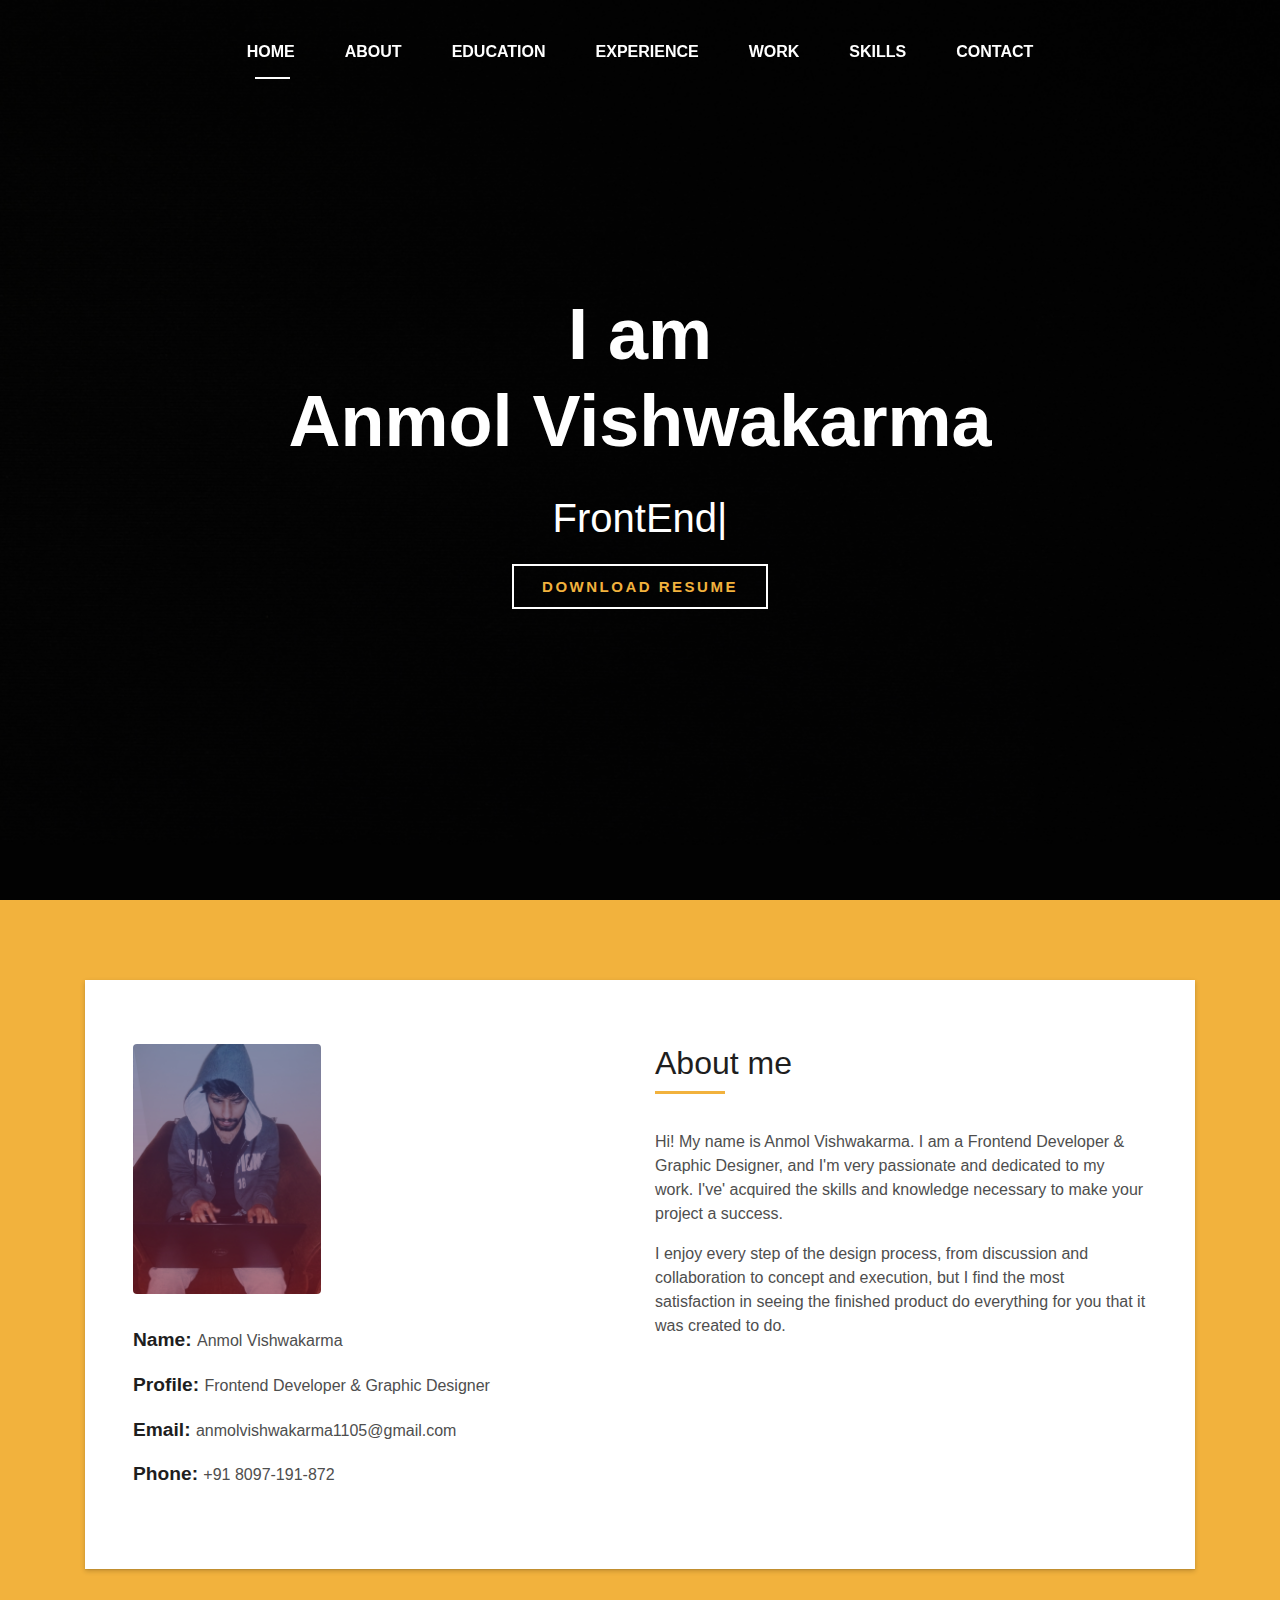
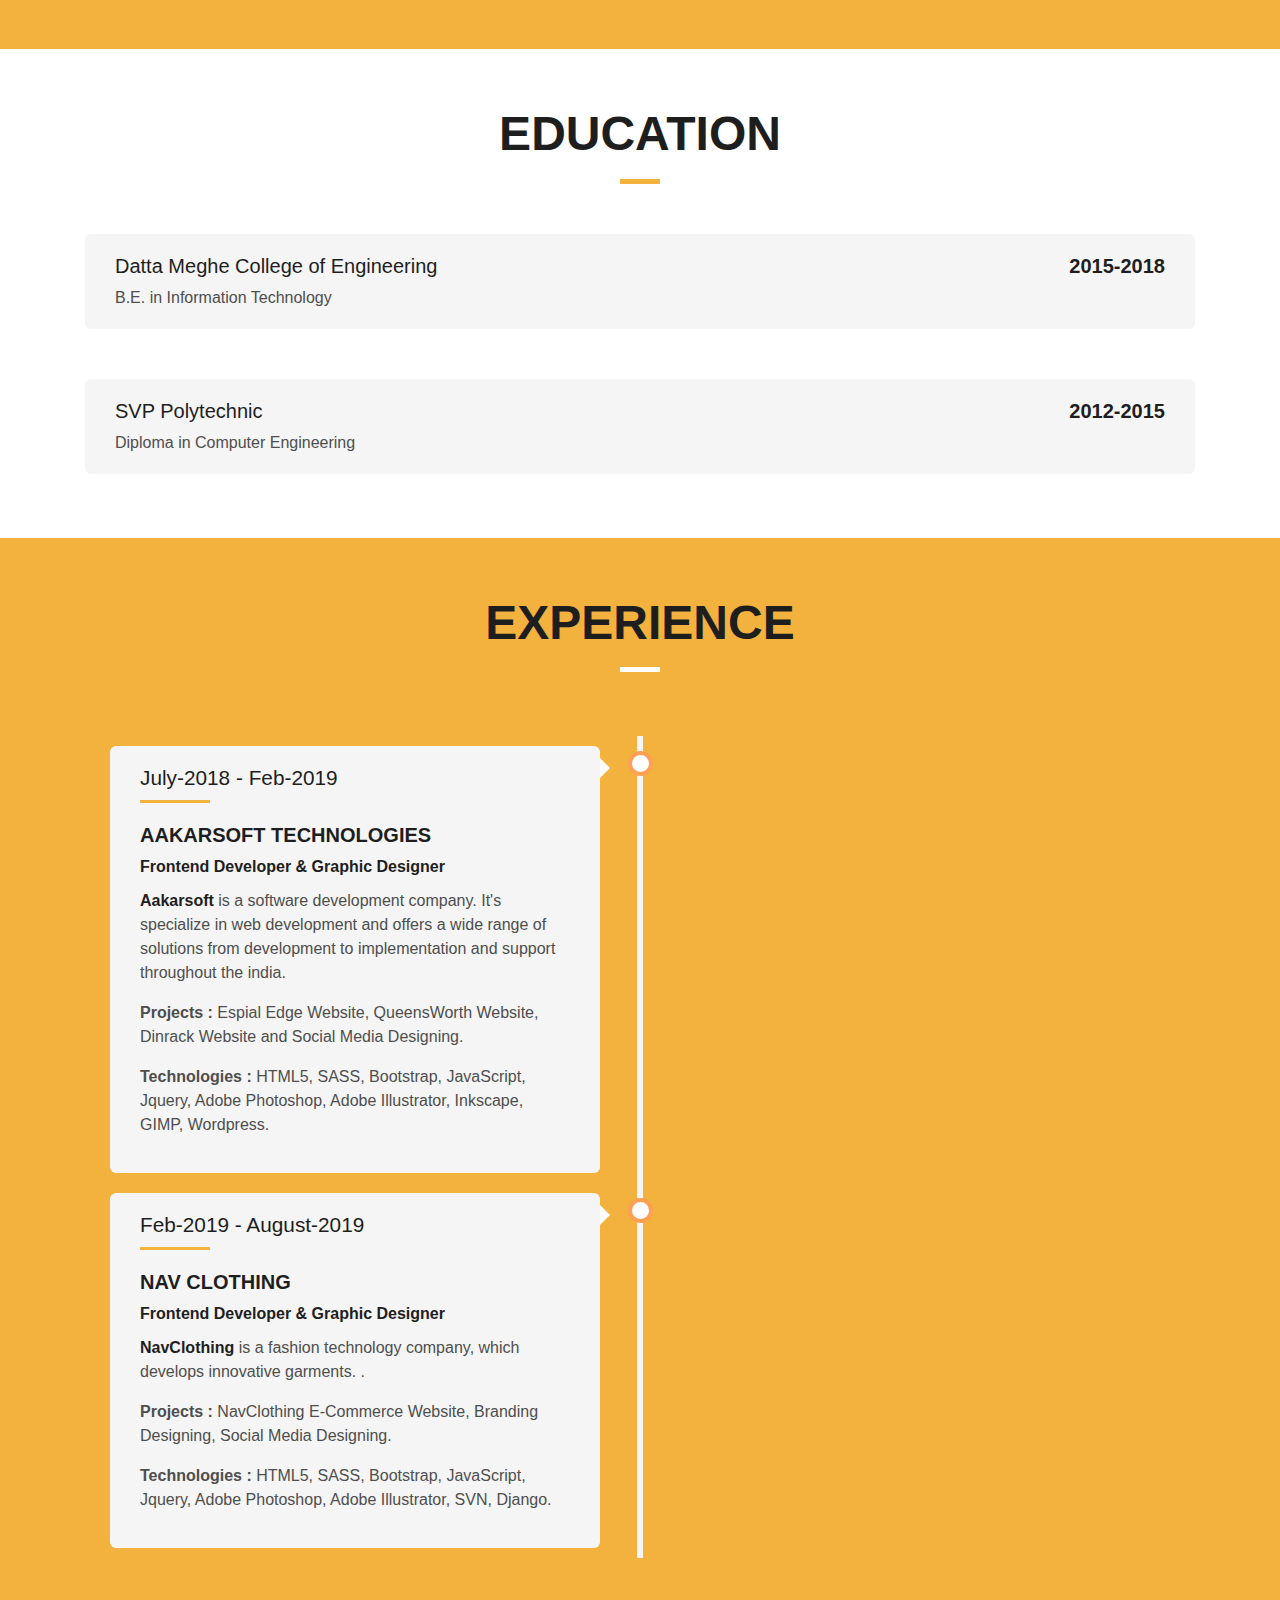
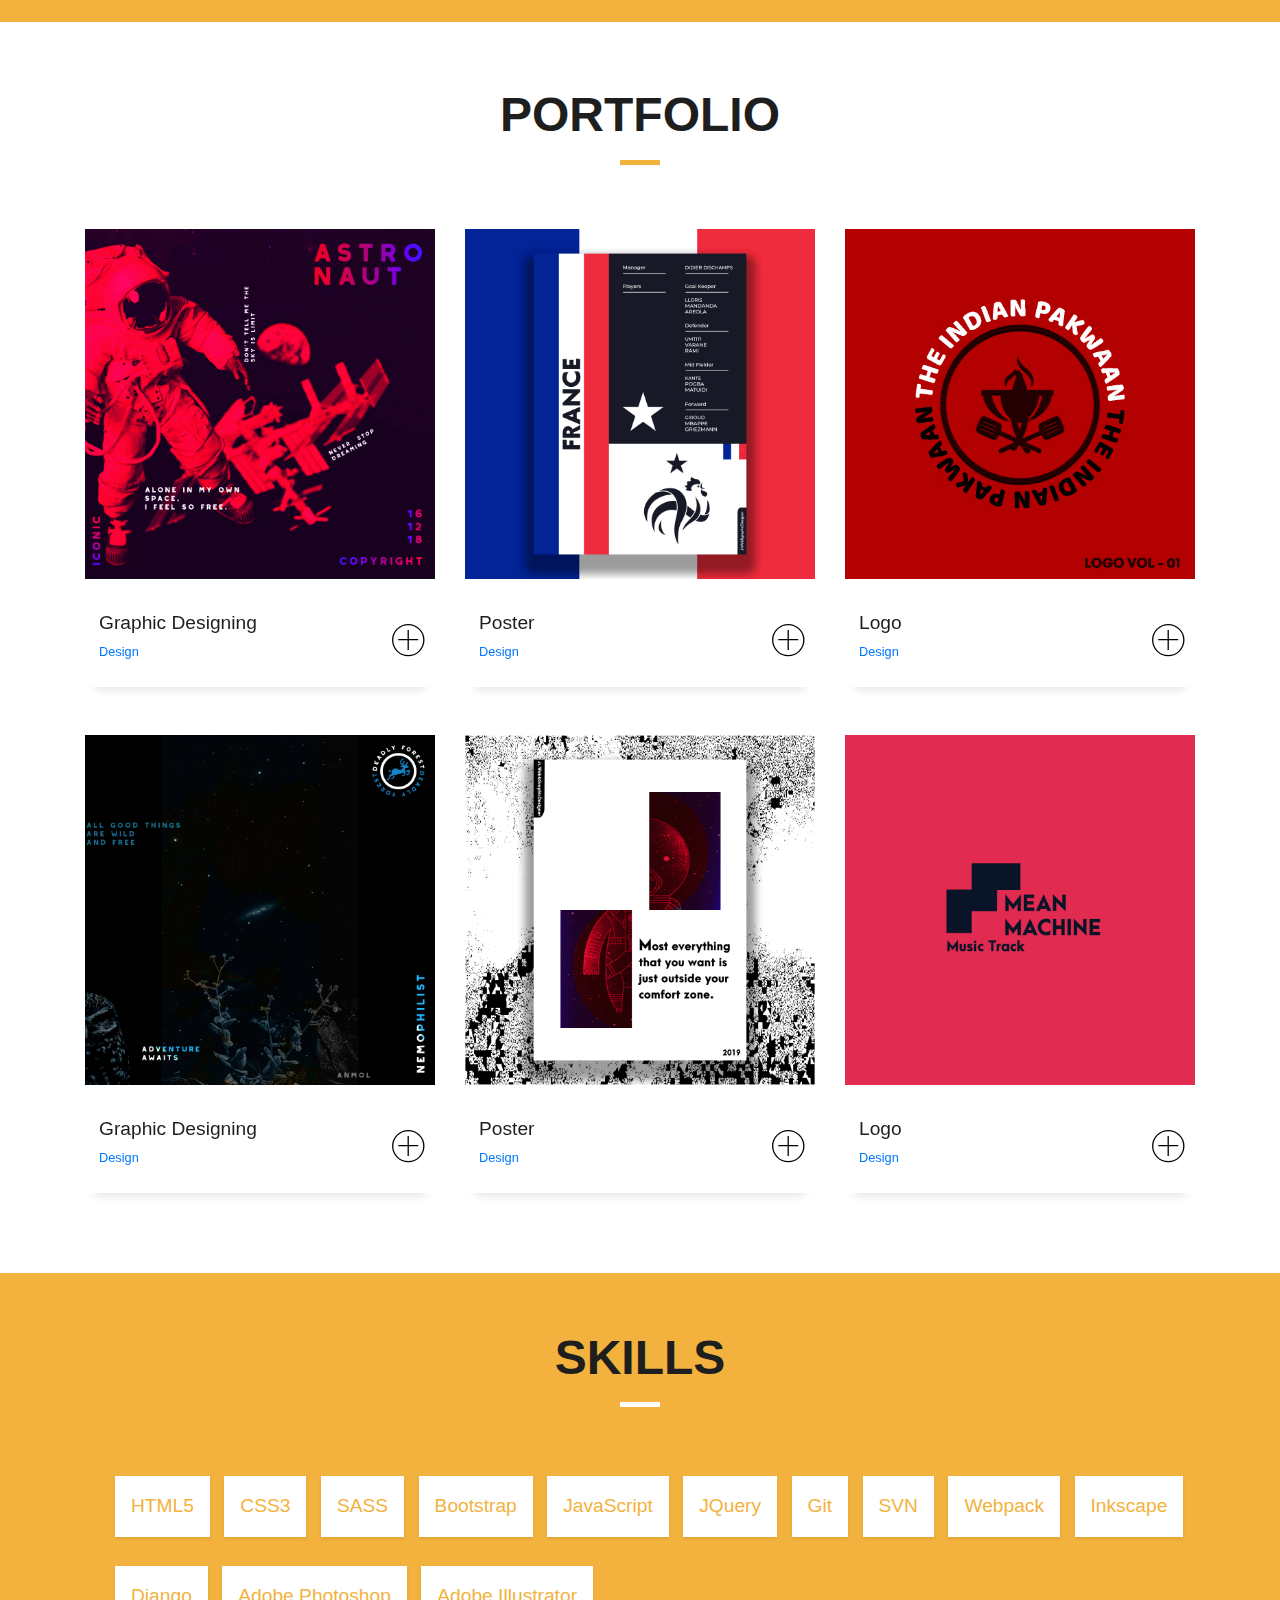
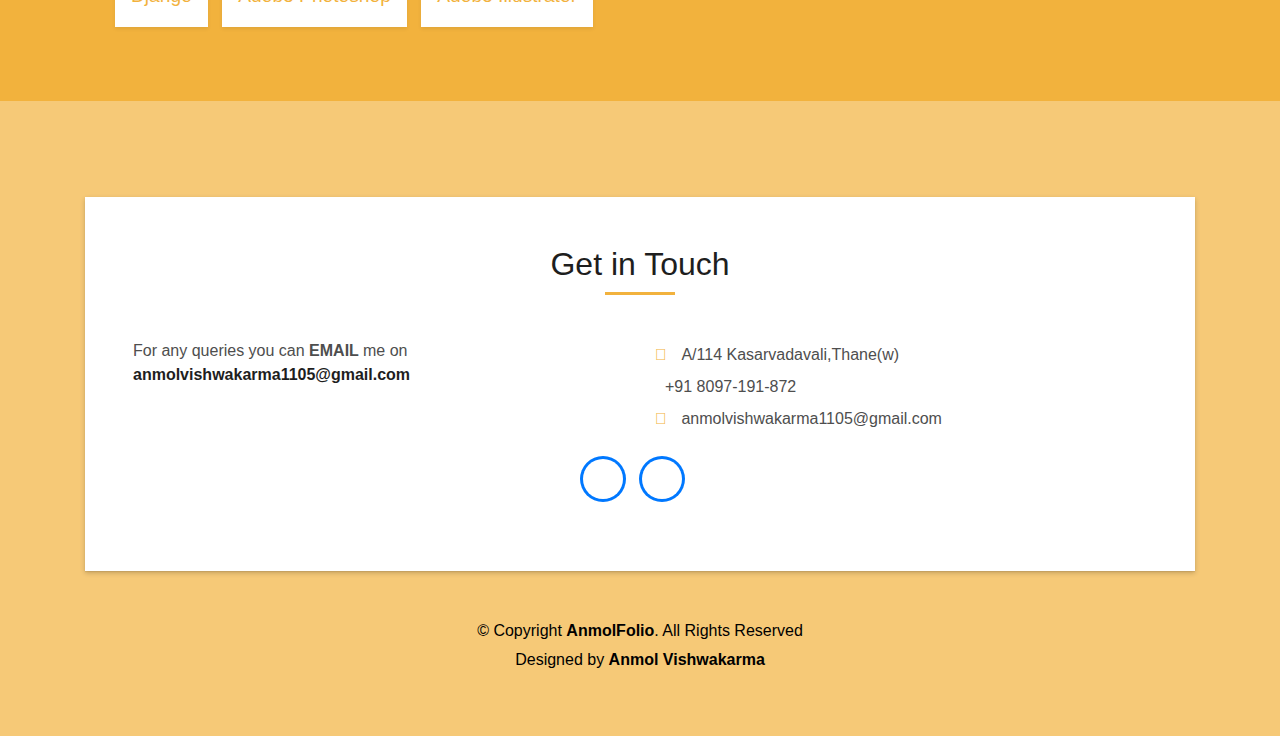
==== index.html @ b2c7d20f "Add files via upload" ====
<!DOCTYPE html>
<html lang="en">
<head>
  <meta charset="utf-8">
  <title>AnmolFolio</title>
  <meta content="width=device-width, initial-scale=1.0" name="viewport">
  <meta content="" name="keywords">
  <meta content="" name="description">

  <!-- Favicons -->
  <link href="img/graphic-favicon.png" rel="icon">

  <!-- Bootstrap CSS File -->
  <link href="lib/bootstrap/css/bootstrap.min.css" rel="stylesheet">

  <!-- Libraries CSS Files -->
  <link href="lib/font-awesome/css/font-awesome.min.css" rel="stylesheet">
  <link rel="stylesheet" href="https://use.fontawesome.com/releases/v5.6.3/css/all.css" integrity="sha384-UHRtZLI+pbxtHCWp1t77Bi1L4ZtiqrqD80Kn4Z8NTSRyMA2Fd33n5dQ8lWUE00s/" crossorigin="anonymous">
  <link href="lib/animate/animate.min.css" rel="stylesheet">
  <link href="lib/ionicons/css/ionicons.min.css" rel="stylesheet">
  <link href="lib/owlcarousel/assets/owl.carousel.min.css" rel="stylesheet">
  <link href="lib/lightbox/css/lightbox.min.css" rel="stylesheet">

  <!-- Main Stylesheet File -->
  <link href="css/style.css" rel="stylesheet">
</head>

<body id="page-top">

  <!--/ Nav Star /-->
  <nav class="navbar navbar-b navbar-trans navbar-expand-md fixed-top" id="mainNav">
    <div class="container">
    <!--  <a class="navbar-brand js-scroll" href="#page-top">THEWEBMOTIF</a> -->
      <button class="navbar-toggler collapsed" type="button" data-toggle="collapse" data-target="#navbarDefault"
        aria-controls="navbarDefault" aria-expanded="false" aria-label="Toggle navigation">
        <span></span>
        <span></span>
        <span></span>
      </button>
      <div class="navbar-collapse collapse justify-content-center" id="navbarDefault">
        <ul class="navbar-nav">
          <li class="nav-item">
            <a class="nav-link js-scroll active" href="#home">Home</a>
          </li>
          <li class="nav-item">
            <a class="nav-link js-scroll" href="#about">About</a>
          </li>
          <li class="nav-item">
            <a class="nav-link js-scroll" href="#education">Education</a>
          </li>
          <li class="nav-item">
            <a class="nav-link js-scroll" href="#experience">Experience</a>
          </li> 
          <li class="nav-item">
            <a class="nav-link js-scroll" href="#work">Work</a>
          </li>
           <li class="nav-item">
            <a class="nav-link js-scroll" href="#skill">Skills</a>
          </li>
          <li class="nav-item">
            <a class="nav-link js-scroll" href="#contact">Contact</a>
          </li>
        </ul>
      </div>
    </div>
  </nav>
  <!--/ Nav End /-->

  <!--/ Intro Skew Star /-->
  <div id="home" class="intro route bg-image" style="background-image: url(img/mainbg.jpg)">
    <div class="overlay-itro"></div>
    <div class="intro-content display-table">
      <div class="table-cell">
        <div class="container">
          <!--<p class="display-6 color-d">Hello, world!</p>-->
          <h1 class="intro-title mb-4">I am <br>  Anmol Vishwakarma</h1>
          <p class="intro-subtitle"><span class="text-slider-items">FrontEnd Developer, Graphic Designer, Web Designer</span><strong class="text-slider"></strong></p>
          <!-- <p class="pt-3"><a class="btn btn-primary btn js-scroll px-4" href="#about" role="button">Learn More</a></p> -->		
        </div>

        <div class="container">
        	<a href="./web/Resume -  Anmol H Vishwakarma (Front End Developer & Graphic Designer).pdf" target="_blank" class=" justify-content-center d-flex p-2 align-items-center mx-auto pdf" id="pdf"> DOWNLOAD RESUME </a>
        </div>
        
      </div>
    </div>
  </div>
  <!--/ Intro Skew End /-->

  <section id="about" class="about-mf sect-pt4 route">
    <div class="container">
      <div class="row">
        <div class="col-sm-12">
          <div class="box-shadow-full">
            <div class="row">
              <div class="col-md-6">
                <div class="row">
                  <div class="col-sm-6 col-md-5">
                    <div class="about-img">
                      <img src="img/profilepics.jpg" class="img-fluid rounded b-shadow-a" alt="">
                    </div>
                  </div>
                  <div class="col-sm-6 col-md-12">
                    <div class="about-info">
                      <p><span class="title-s">Name: </span> <span>Anmol Vishwakarma</span></p>
                      <p><span class="title-s">Profile: </span> <span>Frontend Developer & Graphic Designer</span></p>
                      <p><span class="title-s">Email: </span> <span>anmolvishwakarma1105@gmail.com</span></p>
                      <p><span class="title-s">Phone: </span> <span>+91 8097-191-872</span></p>
                    </div>
                  </div>
                </div>
              
                  <div class="skill-mf">
               
                </div>
              </div>
              <div class="col-md-6">
                <div class="about-me pt-4 pt-md-0">
                  <div class="title-box-2">
                    <h5 class="title-left">
                      About me
                    </h5>
                  </div>
                  <p class="lead">
                    Hi! My name is Anmol Vishwakarma. I am a Frontend Developer & Graphic Designer, and I'm very passionate and dedicated to my work. I've' acquired the skills and knowledge necessary to make your project a success.
                  </p>
                  <p class="lead">
                    I enjoy every step of the design process, from discussion and collaboration to concept and execution, but I find the most satisfaction in seeing the finished product do everything for you that it was created to do.
                  </p>
                </div>
              </div>
            </div>
          </div>
        </div>
      </div>
    </div>
  </section>

<!--Education Section-->
<section id="education" class="services-mf route">
    <div class="container">
      <div class="row">
        <div class="col-sm-12">
          <div class="title-box text-center">
            <h3 class="title-a">
              Education
            </h3>
             <p class="subtitle-a"> </p>
             <div class="line-mf"></div>
            <div class="contents mobile-responsive-education" style="margin-top:50px;height:95px;">
                <h5 class="d-flex float-left mobile-responsive-education-collegename">Datta Meghe College of Engineering</h5> 
                <h5 class="d-flex float-right titleparas year">2015-2018</h5><br>
                <p class="d-flex float-left w-100 justify-content-start">B.E. in Information Technology</p>
            </div>

            <div class="contents mobile-responsive-education" style="margin-top:50px;height:95px;">
              <h5 class="d-flex float-left mobile-responsive-education-collegename">SVP Polytechnic</h5> 
              <h5 class="d-flex float-right titleparas year">2012-2015</h5><br>
              <p class="d-flex float-left w-100 justify-content-start">Diploma in Computer Engineering</p>
          </div>
  	
          </div>
        </div>
      </div>
    </div>
  </section>

<!--Education Section Ends-->

  <!--/ Section Services Start /-->
  <section id="experience" class="services-mf route" style="background:#f2b23d;">
    <div class="container">
      <div class="row">
        <div class="col-sm-12">
          <div class="title-box text-center">
            <h3 class="title-a">
              Experience
            </h3>
            <p class="subtitle-a"> </p>
            <div class="line-mf" style="background:white;"></div>
          </div>
        </div>
      </div>
      <div class="row">
     	<div class="timelines">
 		 <div class="containers lefts">
    		 <div class="contents">
      			<h5 class="title-lefts">July-2018 - Feb-2019</h5> <br>
      			<h5 class="titleparas">AAKARSOFT TECHNOLOGIES </h5> 
            <span class="titleparas">Frontend Developer & Graphic Designer </span>
      			<p class="contentspara"> <strong> <a href="http://www.aakarsoft.com/"> Aakarsoft </a> </strong> is a software development company. It's specialize in web development and offers a wide range of solutions from development to implementation and support throughout the india. </p>
            <p class="contentspara"> <strong> Projects :</strong> Espial Edge Website, QueensWorth Website, Dinrack Website and Social Media Designing. </p>
            <p class="contentspara"> <strong> Technologies :</strong> HTML5, SASS, Bootstrap, JavaScript, Jquery, Adobe Photoshop, Adobe Illustrator, Inkscape, GIMP, Wordpress. </p>  
    		</div>
      </div>
      
      <div class="containers lefts container-circle lefts-01">
        <div class="contents">
           <h5 class="title-lefts">Feb-2019 - August-2019</h5> <br>
           <h5 class="titleparas">NAV CLOTHING</h5> 
           <span class="titleparas">Frontend Developer & Graphic Designer </span>
           <p class="contentspara"> <strong> <a href="http://www.navclothing.com/"> NavClothing </a> </strong>is a fashion technology company, which develops innovative garments. . </p>
           <p class="contentspara"> <strong> Projects : </strong> NavClothing E-Commerce Website, Branding Designing, Social Media Designing.</p>
           <p class="contentspara"> <strong> Technologies :</strong> HTML5, SASS, Bootstrap, JavaScript, Jquery, Adobe Photoshop, Adobe Illustrator, SVN, Django. </p>  
       </div>
     </div>
  		
  		
  	  </div>
    </div>
  </section>
  
  <!--/ Section Portfolio Star /-->
  <section id="work" class="portfolio-mf sect-pt4 route" style="background:white;">
    <div class="container">
      <div class="row">
        <div class="col-sm-12">
          <div class="title-box text-center">
            <h3 class="title-aa">
              Portfolio
            </h3>
            <p class="subtitle-a">
            </p>
            <div class="line-mff" style="background:#f2b23d;"></div>
          </div>
        </div>
      </div>
      <div class="row">
        <div class="col-md-4">
          <div class="work-box">
            <a href="img/astro.jpg" data-lightbox="gallery-mf">
              <div class="work-img">
                <img src="img/astro.jpg" alt="" class="img-fluid">
              </div>
              <div class="work-content">
                <div class="row">
                  <div class="col-sm-8">
                    <h2 class="w-title">Graphic Designing</h2>
                    <div class="w-more">
                      <span class="w-ctegory">Design</span> 
                    </div>
                  </div>
                  <div class="col-sm-4">
                    <div class="w-like">
                      <span class="ion-ios-plus-outline"></span>
                    </div>
                  </div>
                </div>
              </div>
            </a>
          </div>
        </div>
        <div class="col-md-4">
          <div class="work-box">
            <a href="img/france.jpg" data-lightbox="gallery-mf">
              <div class="work-img">
                <img src="img/france.jpg" alt="" class="img-fluid">
              </div>
              <div class="work-content">
                <div class="row">
                  <div class="col-sm-8">
                    <h2 class="w-title">Poster</h2>
                    <div class="w-more">
                      <span class="w-ctegory">Design</span> 
                    </div>
                  </div>
                  <div class="col-sm-4">
                    <div class="w-like">
                      <span class="ion-ios-plus-outline"></span>
                    </div>
                  </div>
                </div>
              </div>
            </a>
          </div>
        </div>
        <div class="col-md-4">
          <div class="work-box">
            <a href="img/logo1.jpg" data-lightbox="gallery-mf">
              <div class="work-img">
                <img src="img/logo1.jpg" alt="" class="img-fluid">
              </div>
              <div class="work-content">
                <div class="row">
                  <div class="col-sm-8">
                    <h2 class="w-title">Logo</h2>
                    <div class="w-more">
                      <span class="w-ctegory">Design</span> 
                    </div>
                  </div>
                  <div class="col-sm-4">
                    <div class="w-like">
                      <span class="ion-ios-plus-outline"></span>
                    </div>
                  </div>
                </div>
              </div>
            </a>
          </div>
        </div>
        <div class="col-md-4">
          <div class="work-box">
            <a href="img/owl.jpg" data-lightbox="gallery-mf">
              <div class="work-img">
                <img src="img/owl.jpg" alt="" class="img-fluid">
              </div>
              <div class="work-content">
                <div class="row">
                  <div class="col-sm-8">
                    <h2 class="w-title">Graphic Designing</h2>
                    <div class="w-more">
                      <span class="w-ctegory">Design</span> 
                    </div>
                  </div>
                  <div class="col-sm-4">
                    <div class="w-like">
                      <span class="ion-ios-plus-outline"></span>
                    </div>
                  </div>
                </div>
              </div>
            </a>
          </div>
        </div>
        <div class="col-md-4">
          <div class="work-box">
            <a href="img/sunday.jpg" data-lightbox="gallery-mf">
              <div class="work-img">
                <img src="img/sunday.jpg" alt="" class="img-fluid">
              </div>
              <div class="work-content">
                <div class="row">
                  <div class="col-sm-8">
                    <h2 class="w-title">Poster</h2>
                    <div class="w-more">
                      <span class="w-ctegory">Design</span> 
                    </div>
                  </div>
                  <div class="col-sm-4">
                    <div class="w-like">
                      <span class="ion-ios-plus-outline"></span>
                    </div>
                  </div>
                </div>
              </div>
            </a>
          </div>
        </div>
        <div class="col-md-4">
          <div class="work-box">
            <a href="img/logo2.jpg" data-lightbox="gallery-mf">
              <div class="work-img">
                <img src="img/logo2.jpg" alt="" class="img-fluid">
              </div>
              <div class="work-content">
                <div class="row">
                  <div class="col-sm-8">
                    <h2 class="w-title">Logo</h2>
                    <div class="w-more">
                      <span class="w-ctegory">Design</span> 
                    </div>
                  </div>
                  <div class="col-sm-4">
                    <div class="w-like">
                      <span class="ion-ios-plus-outline"></span>
                    </div>
                  </div>
                </div>
              </div>
            </a>
          </div>
        </div>
        
      </div>
    </div>
  </section>
  <!--/ Section Portfolio End /-->

  
  <!--Skills Section-->

  <section id="skill" class="services-mf route" style="background:#f2b23d;">
    <div class="container">
      <div class="row">
        <div class="col-sm-12">
          <div class="title-box text-center">
            <h3 class="title-a">
              Skills
            </h3>
            <p class="subtitle-a"> </p>
            <div class="line-mf" style="background:white;"></div>
          </div>
        </div>
      </div>
      <div class="row justify-content-center skills">
          <ul class="ul-skills">
              <li class="shadow-sm p-3 mb-4  li-skills">HTML5</li>
              <li class="shadow-sm p-3 mb-4  li-skills">CSS3</li>
              <li class="shadow-sm p-3 mb-4  li-skills">SASS</li>
              <li class="shadow-sm p-3 mb-4  li-skills">Bootstrap</li> 
              <li class="shadow-sm p-3 mb-4  li-skills">JavaScript</li>
              <li class="shadow-sm p-3 mb-4  li-skills">JQuery</li>
              <li class="shadow-sm p-3 mb-4  li-skills">Git</li>
              <li class="shadow-sm p-3 mb-4  li-skills">SVN</li>
              <li class="shadow-sm p-3 mb-4  li-skills">Webpack</li>
              <li class="shadow-sm p-3 mb-4  li-skills">Inkscape</li>
              <li class="shadow-sm p-3 mb-4  li-skills">Django</li>
              <li class="shadow-sm p-3 mb-4  li-skills">Adobe Photoshop</li>
              <li class="shadow-sm p-3 mb-4  li-skills">Adobe Illustrator</li>
          </ul>

    </div>
  </section>  

  <!-- Skills Section Ends-->

  <!--/ Section Contact-Footer Star /-->
  <section class="paralax-mf footer-paralax bg-image sect-mt4 route" style="background-image: url(img/overlay-bg.jpg)">
    <div class="overlay-mf"></div>
    <div class="container">
      <div class="row">
        <div class="col-sm-12">
          <div class="contact-mf">
            <div id="contact" class="box-shadow-full">
              <div class="row justify-content-center">
              
                <div class="col-lg-12  title-box-2 pt-4 pt-md-0">
                      <h5 class="title-left d-flex justify-content-center">
                        Get in Touch
                      </h5>
                </div>

                <div class="col-md-6 ">
                  <div class="more-info">
                    <p class="lead">
                      For any queries you can <strong> EMAIL </strong> me on <a href="mailto:anmolvishwakarma1105@gmail.com?Subject=Hello%20again" target="_top" style="font-weight: 400;"><strong> anmolvishwakarma1105@gmail.com </strong></a>
                    </p>
                  </div>
                </div>

                
                <div class="col-md-6 ">                 
                  <div class="more-info">
                    <ul class="list-ico">
                      <li><span class="fas fa-map"></span> A/114 Kasarvadavali,Thane(w)</li>
                      <li><span class="fas fa-mobile-alt"></span> +91 8097-191-872</li>
                      <li><span class="far fa-envelope-open"></span> anmolvishwakarma1105@gmail.com</li>
                    </ul>
                  </div>  
                </div> 

                <div class="socials">
                    <ul>
                      <li><a href="https://www.behance.net/caseyanmol97b1" target="_blank"><span class="ico-circle"><i class="fab fa-behance"></i></span></a></li>
                      <li><a href="https://www.instagram.com/jr.webandgraphicdesigner/"><span class="ico-circle"><i class="fab fa-instagram"></i></span></a></li>
                    </ul>
                </div>

              </div>
            </div>
          </div>
        </div>
      </div>
    </div>
    <footer>
      <div class="container">
        <div class="row">
          <div class="col-sm-12">
            <div class="copyright-box">
              <p class="copyright">&copy; Copyright <strong>AnmolFolio</strong>. All Rights Reserved</p>
              <div class="credits">
               
                   Designed by <strong>Anmol Vishwakarma</strong></a>
              </div>
            </div>
          </div>
        </div>
      </div>
    </footer>
  </section>
  <!--/ Section Contact-footer End /-->

  <a href="#" class="back-to-top"><i class="fa fa-chevron-up"></i></a>
  <div id="preloader"></div>

  <!-- JavaScript Libraries -->
  <script src="lib/jquery/jquery.min.js"></script>
  <script src="lib/jquery/jquery-migrate.min.js"></script>
  <script src="lib/popper/popper.min.js"></script>
  <script src="lib/bootstrap/js/bootstrap.min.js"></script>
  <script src="lib/easing/easing.min.js"></script>
  <script src="lib/counterup/jquery.waypoints.min.js"></script>
  <script src="lib/counterup/jquery.counterup.js"></script>
  <script src="lib/owlcarousel/owl.carousel.min.js"></script>
  <script src="lib/lightbox/js/lightbox.min.js"></script>
  <script src="lib/typed/typed.min.js"></script>
  <!-- Contact Form JavaScript File -->


  <!-- Template Main Javascript File -->
  <script src="js/main.js"></script>

</body>
</html>
---- css/style.css ----
/*
  Theme Name: DevFolio
  Theme URL: https://bootstrapmade.com/devfolio-bootstrap-portfolio-html-template/
  Author: BootstrapMade.com
  License: https://bootstrapmade.com/license/
*/

/*======================================
//--//-->   STYLES GENERALES
======================================*/

body {
  background-color: ;#f5f5f5;
  color: #4e4e4e;
}

h1,
h2,
h3,
h4,
h5,
h6 {
  color: #1e1e1e;
}

a {
  color: #1e1e1e;
  transition: all 0.5s ease-in-out;
}

a:hover {
  color: #0078ff;
  text-decoration: none;
  transition: all 0.5s ease-in-out;
}

.p-r {
  position: relative;
}

.color-a {
  color: #0078ff;
}

.color-d {
  color: #f5f5f5;
}

.color-text-a {
  color: #4e4e4e;
}

.box-shadow,
.paralax-mf,
.service-box,
.work-box,
.card-blog {
  box-shadow: 0 13px 8px -10px rgba(0, 0, 0, 0.1);
}

.box-shadow-a,
.button:hover {
  box-shadow: 0 0 0 4px #cde1f8;
}

.display-5 {
  font-size: 2.5rem;
  font-weight: 300;
  line-height: 1.1;
}

.display-6 {
  font-size: 2rem;
  font-weight: 300;
  line-height: 1.1;
}

.avatar {
  width: 32px;
  height: 32px;
  margin-right: 4px;
  overflow: hidden;
}

.bg-image {
  background-repeat: no-repeat;
  background-attachment: fixed;
  background-size: cover;
  background-position: center center;
}

#pdf{
   color:#f2b23d;
  font-size:15px;
  letter-spacing: 2.5px;
  font-family: 'Montserrat', sans-serif;
  position: inherit;
  font-weight: 600;
  text-transform: uppercase;
  text-align:;
  background-color:transparent;
  padding:0;
  transform: rotate(0deg);
  border:2px solid #fff;
  line-height: 25px;
  width:23%;
  margin-top:0px;
}

#pdf:hover{
  text-decoration: none;
  color:white;
  border:2px solid #f2b23d;
  transition: all 0.8s ease-in;
}

#socio-icons span i{
  font-size:20px;
  padding:0px 7px;
  color:white;
}

#socio-icons span i:hover{
  font-size:20px;
  padding:0px 7px;
  color:#f2b23d;
  cursor:pointer;
}

.overlay-mf {
  background-color:#f2b23d; #0078ff;
}

.overlay-mf {
  position: absolute;
  top: 0;
  left: 0px;
  padding: 0;
  height: 100%;
  width: 100%;
  opacity: .7;
}

.paralax-mf {
  position: relative;
  padding: 8rem 0;
}

.display-table {
  width: 100%;
  height: 100%;
  display: table;
}

.table-cell {
  display: table-cell;
  vertical-align: middle;
}

/*--/ Sections /--*/

.sect-4 {
  padding: 4rem 0;
}

.sect-pt4 {
  padding-top: 5rem;
  background:#f2b23d;
  padding-bottom:2rem;
}

.sect-pt4-blog {
  padding-top: 5rem;
  background:white;#f2b23d;
  padding-bottom:2.5rem;
}

.sect-mt4 {
  margin-top: 0rem;
}

/*--/ Title s /--*/

.title-s {
  font-weight: 600;
  color: #1e1e1e;
  font-size: 1.2rem;
}

/*--/ Title A /--*/

.title-box {
  margin-bottom: 4rem;
}

.title-a {
  font-size: 3rem;
  font-weight: bold;
  text-transform: uppercase;
  padding-top: 3.5rem;
}

.title-aa {
  font-size: 3rem;
  font-weight: bold;
  text-transform: uppercase;
  margin-top:-1rem;
}

.title-a-blog{
  font-size: 3rem;
  font-weight: bold;
  text-transform: uppercase;
  margin-top:-1rem;
}

.subtitle-a {
  color: #4e4e4e;
}

.line-mf {
  width: 40px;
  height: 5px;
  background-color:#f2b23d; #0078ff;
  margin: 0 auto;
}

.line-mff {
  width: 40px;
  height: 5px;
  background-color:white; #0078ff;
  margin: 0 auto;
}
/*--/ Title Left /--*/

.title-box-2 {
  margin-bottom: 3rem;
}

.title-left {
  font-size: 2rem;
  position: relative;
}

.title-left:before {
  content: '';
  position: absolute;
  height: 3px;
  background-color:#f2b23d;#0078ff;
  width: 70px;
  bottom: -12px;
}

/*------/ Box /------*/

.box-pl2 {
  padding-left: 2rem;
}

.box-shadow-full {
  padding: 3rem 1.25rem;
  position: relative;
  background-color: #fff;
  margin-bottom: 3rem;
  z-index: 2;
  box-shadow: 0 1px 1px 0 rgba(0, 0, 0, 0.06), 0 2px 5px 0 rgba(0, 0, 0, 0.2);
}

/*------/ Socials /------*/

.socials {
  padding: 1.5rem 0;
}

.socials ul li {
  display: inline-block;
}

.socials .ico-circle {
  height: 40px;
  width: 40px;
  font-size: 1.7rem;
  border-radius: 50%;
  line-height: 1.4;
  margin: 0 15px 0 0;
  box-shadow: 0 0 0 3px #0078ff;
  transition: all 500ms ease;
}

.socials .ico-circle:hover {
  background-color: #0078ff;
  color: #fff;
  box-shadow: 0 0 0 3px #cde1f8;
  transition: all 500ms ease;
}

/*------/ Ul resect /------*/

.ul-resect,
.socials ul,
.list-ico,
.blog-wrapper .post-meta ul,
.box-comments .list-comments,
.widget-sidebar .list-sidebar,
.widget-tags ul {
  list-style: none;
  padding-left: 0;
  margin-bottom: 0;
}

.list-ico {
  line-height: 2;
}

.list-ico span {
  color: #f2b23d;#0078ff;
  margin-right: 10px;
}

/*------/ Ico Circle /------*/

.ico-circle {
  height: 100px;
  width: 100px;
  font-size: 2rem;
  border-radius: 50%;
  line-height: 1.55;
  margin: 0 auto;
  text-align: center;
  box-shadow: 0 0 0 10px #0078ff;
  display: block;
}

/*------/ Owl Carousel /------*/

.owl-theme .owl-dots {
  text-align: center;
  margin-top: 18px;
}

.owl-theme .owl-dots .owl-dot {
  display: inline-block;
}

.owl-theme .owl-dots .owl-dot span {
  width: 18px;
  height: 7px;
  margin: 5px 5px;
  background: #cde1f8;
  border: 0px solid #cde1f8;
  display: block;
  transition: all 0.6s ease-in-out;
  cursor: pointer;
}

.owl-theme .owl-dots .owl-dot:hover span {
  background-color: #cde1f8;
}

.owl-theme .owl-dots .owl-dot.active span {
  background-color: #1B1B1B;
  width: 25px;
}

/*--/ Scrolltop s /--*/

.scrolltop-mf {
  position: relative;
  display: none;
}

.scrolltop-mf span {
  z-index: 999;
  position: fixed;
  width: 42px;
  height: 42px;
  background-color: #0078ff;
  opacity: .7;
  font-size: 1.6rem;
  line-height: 1.5;
  text-align: center;
  color: #fff;
  top: auto;
  left: auto;
  right: 30px;
  bottom: 50px;
  cursor: pointer;
  border-radius: 50%;
}

/* Back to top button */

.back-to-top {
  position: fixed;
  display: none;
  background:black;#f2b23d; #0078ff;
  color: #fff;
  width: 44px;
  height: 44px;
  text-align: center;
  line-height: 1;
  font-size: 16px;
  border-radius: 50%;
  right: 15px;
  bottom: 15px;
  transition: background 0.5s;
  z-index: 11;
}

.back-to-top i {
  padding-top: 12px;
  color: #fff;
}

/* Prelaoder 

#preloader {
  position: fixed;
  top: 0;
  left: 0;
  right: 0;
  bottom: 0;
  z-index: 9999;
  overflow: hidden;
  background: #fff;
}

#preloader:before {
  content: "";
  position: fixed;
  top: calc(50% - 30px);
  left: calc(50% - 30px);
  border: 6px solid #f2f2f2;
  border-top: 6px solid #0078ff;
  border-radius: 50%;
  width: 60px;
  height: 60px;
  -webkit-animation: animate-preloader 1s linear infinite;
  animation: animate-preloader 1s linear infinite;
}

@-webkit-keyframes animate-preloader {
  0% {
    -webkit-transform: rotate(0deg);
    transform: rotate(0deg);
  }

  100% {
    -webkit-transform: rotate(360deg);
    transform: rotate(360deg);
  }
}

@keyframes animate-preloader {
  0% {
    -webkit-transform: rotate(0deg);
    transform: rotate(0deg);
  }

  100% {
    -webkit-transform: rotate(360deg);
    transform: rotate(360deg);
  }
}
*/
/*======================================
//--//-->   NAVBAR
======================================*/

.navbar-b {
  transition: all .5s ease-in-out;
  background-color: transparent;
  padding-top: 1.563rem;
  padding-bottom: 1.563rem;
}

.navbar-b.navbar-reduce {
  box-shadow: 0px 6px 9px 0px rgba(0, 0, 0, 0.06);
}

.navbar-b.navbar-trans .nav-item,
.navbar-b.navbar-reduce .nav-item {
  position: relative;
  padding-right: 10px;
  padding-left: 0;
}

.navbar-b.navbar-trans .nav-link,
.navbar-b.navbar-reduce .nav-link {
  color: #fff;
  text-transform: uppercase;
  font-weight: 600;
  padding:15px;
}

.navbar-b.navbar-trans .nav-link:before,
.navbar-b.navbar-reduce .nav-link:before {
  content: '';
  position: absolute;
  margin-left: 0px;
  width: 0%;
  bottom: 0;
  left: 15px;
  height: 2px;
  transition: all 500ms ease;
}

.navbar-b.navbar-trans .nav-link:hover,
.navbar-b.navbar-reduce .nav-link:hover {
  color: #1B1B1B;
}

.navbar-b.navbar-trans .nav-link:hover:before,
.navbar-b.navbar-reduce .nav-link:hover:before {
  width: 35px;
}

.navbar-b.navbar-trans .show > .nav-link:before,
.navbar-b.navbar-trans .active > .nav-link:before,
.navbar-b.navbar-trans .nav-link.show:before,
.navbar-b.navbar-trans .nav-link.active:before,
.navbar-b.navbar-reduce .show > .nav-link:before,
.navbar-b.navbar-reduce .active > .nav-link:before,
.navbar-b.navbar-reduce .nav-link.show:before,
.navbar-b.navbar-reduce .nav-link.active:before {
  width: 35px;
}

.navbar-b.navbar-trans .nav-link:before {
  background-color: #fff;
}

.navbar-b.navbar-trans .nav-link:hover {
  color: #fff;
}

.navbar-b.navbar-trans .show > .nav-link,
.navbar-b.navbar-trans .active > .nav-link,
.navbar-b.navbar-trans .nav-link.show,
.navbar-b.navbar-trans .nav-link.active {
  color: #fff;
}

.navbar-b.navbar-reduce {
  transition: all .5s ease-in-out;
  background-color: #fff;
  padding-top: 15px;
  padding-bottom: 15px;
}

.navbar-b.navbar-reduce .nav-link {
  color: black;#0078ff;
}

.navbar-b.navbar-reduce .nav-link:before {
  background-color: #f2b23d;#0078ff;
}

.navbar-b.navbar-reduce .nav-link:hover {
  color: #f2b23d;#0078ff;
}

.navbar-b.navbar-reduce .show > .nav-link,
.navbar-b.navbar-reduce .active > .nav-link,
.navbar-b.navbar-reduce .nav-link.show,
.navbar-b.navbar-reduce .nav-link.active {
  color: black;#0078ff;
}

.navbar-b.navbar-reduce .navbar-brand {
  color:black; #0078ff;
}

.navbar-b.navbar-reduce .navbar-toggler span {
  background-color: #1B1B1B;
}

.navbar-b .navbar-brand {
  color: #f2b23d;#fff;
  font-size: 1.6rem;
  font-weight: 600;
}

.navbar-b .navbar-nav .dropdown-item.show .dropdown-menu,
.navbar-b .dropdown.show .dropdown-menu,
.navbar-b .dropdown-btn.show .dropdown-menu {
  -webkit-transform: translate3d(0px, 0px, 0px);
  transform: translate3d(0px, 0px, 0px);
  visibility: visible !important;
}

.navbar-b .dropdown-menu {
  margin: 1.12rem 0 0;
  border-radius: 0;
}

.navbar-b .dropdown-menu .dropdown-item {
  padding: .7rem 1.7rem;
  transition: all 500ms ease;
}

.navbar-b .dropdown-menu .dropdown-item:hover {
  background-color: #0078ff;
  color: #fff;
  transition: all 500ms ease;
}

.navbar-b .dropdown-menu .dropdown-item.active {
  background-color: #0078ff;
}

/*--/ Hamburger Navbar /--*/

.navbar-toggler {
  position: relative;
}

.navbar-toggler:focus,
.navbar-toggler:active {
  outline: 0;
}

.navbar-toggler span {
  display: block;
  background-color: #fff;
  height: 3px;
  width: 25px;
  margin-top: 4px;
  margin-bottom: 4px;
  -webkit-transform: rotate(0deg);
  transform: rotate(0deg);
  left: 0;
  opacity: 1;
}

.navbar-toggler span:nth-child(1),
.navbar-toggler span:nth-child(3) {
  transition: -webkit-transform .35s ease-in-out;
  transition: transform .35s ease-in-out;
  transition: transform .35s ease-in-out, -webkit-transform .35s ease-in-out;
}

.navbar-toggler:not(.collapsed) span:nth-child(1) {
  position: absolute;
  left: 12px;
  top: 10px;
  -webkit-transform: rotate(135deg);
  transform: rotate(135deg);
  opacity: 0.9;
}

.navbar-toggler:not(.collapsed) span:nth-child(2) {
  height: 12px;
  visibility: hidden;
  background-color: transparent;
}

.navbar-toggler:not(.collapsed) span:nth-child(3) {
  position: absolute;
  left: 12px;
  top: 10px;
  -webkit-transform: rotate(-135deg);
  transform: rotate(-135deg);
  opacity: 0.9;
}

/*======================================
//--//-->   INTRO
======================================*/

.intro {
  height: 100vh;
  position: relative;
  color: #fff;
}

.intro .intro-content {
  text-align: center;
  position: absolute;
}

.intro .overlay-itro {
  background-color: rgba(0, 0, 0, 0.6);
  position: absolute;
  top: 0;
  left: 0px;
  padding: 0;
  height: 100%;
  width: 100%;
  opacity: .9;
}

.intro .intro-title {
  color: #fff;
  font-weight: 600;
  font-size: 3rem;
}

.intro .intro-subtitle {
  font-size: 1.5rem;
  font-weight: 300;
}

.intro .text-slider-items {
  display: none;
}

.intro-single {
  height: 350px;
}

.intro-single .intro-content {
  margin-top: 30px;
}

.intro-single .intro-title {
  text-transform: uppercase;
  font-size: 3rem;
}

.intro-single .breadcrumb {
  background-color: transparent;
  color: #0078ff;
}

.intro-single .breadcrumb .breadcrumb-item:before {
  color: #cde1f8;
}

.intro-single .breadcrumb .breadcrumb-item.active {
  color: #cde1f8;
}

.intro-single .breadcrumb a {
  color: #fff;
}

/*======================================
//--//-->   ABOUT
======================================*/

.about-mf .box-shadow-full {
  padding-top: 4rem;
  padding-bottom: 4rem;
}

.about-mf .about-img {
  margin-bottom: 2rem;
}

.about-mf .about-img img {
  margin-left:0;
}

.skill-mf span {
  color: #4e4e4e;
  font-size: 14px;
}

.skill-mf .progress {
  background-color: #cde1f8;
  margin: .5rem 0 1.2rem 0;
  border-radius: 0;
  height: .7rem;
}

.skill-mf .progress .progress-bar {
  height: .7rem;
  background-color:#f2b23d; #0078ff;
}

/*======================================
//--//-->   SERVICES
======================================*/

.service-box {
  background-color: #fff;
  padding: 2.5rem 1.3rem;
  border-radius: 1rem;
  margin-bottom: 3rem;
}

.service-box:hover .ico-circle {
  transition: all 500ms ease;
  color: #fff;
  background-color: #0078ff;
  box-shadow: 0 0 0 10px #cde1f8;
}

.service-box .service-ico {
  margin-bottom: 1rem;
  color: #1e1e1e;
}

.service-box .ico-circle {
  transition: all 500ms ease;
  font-size: 4rem;
}

.service-box .s-title {
  font-size: 1.4rem;
  text-transform: uppercase;
  text-align: center;
  padding: .4rem 0;
}

.service-box .s-description {
  color: #4e4e4e;
}

/*======================================
//--//-->   COUNTER
======================================*/

.counter-box {
  color: #fff;
  text-align: center;
}

.counter-ico {
  margin-bottom: 1rem;
}

.counter-ico .ico-circle {
  height: 60px;
  width: 60px;
  line-height: 1.8;
  box-shadow: 0 0 0 10px #cde1f8;
}

.counter-num .counter {
  font-size: 2rem;
  margin-bottom: 0;
}

/*======================================
//--//-->   PORTFOLIO
======================================*/

.work-box {
  margin-bottom: 3rem;
  -webkit-backface-visibility: hidden;
  backface-visibility: hidden;
  background-color: #fff;
}

.work-box:hover img {
  -webkit-transform: scale(1.3);
  transform: scale(1.3);
}

.work-img {
  display: block;
  overflow: hidden;
}

.work-img img {
  transition: all 1s;
}

.work-content {
  padding: 2rem 3% 1rem 4%;
}

.work-content .w-more {
  color: #4e4e4e;
  font-size: .8rem;
}

.work-content .w-more .w-ctegory {
  color: #0078ff;
}

.work-content .w-like {
  font-size: 2.5rem;
  color:black;#f2b23d; #0078ff;
  float: right;
}

.work-content .w-like a {
  color: #0078ff;
}

.work-content .w-like .num-like {
  font-size: .7rem;
}

.w-title {
  font-size: 1.2rem;
}

/*======================================
//--//-->   TESTIMONIALS
======================================*/

.testimonials .owl-carousel .owl-item img {
  width: auto;
}

.testimonial-box {
  color: #fff;
  text-align: center;
}

.testimonial-box .author-test {
  margin-top: 1rem;
}

.testimonial-box .author-test img {
  margin: 0 auto;
}

.testimonial-box .author {
  color: #fff;
  text-transform: uppercase;
  font-weight: 600;
  margin: 1rem 0;
  display: block;
  font-size: 1.4rem;
}

.testimonial-box .comit {
  font-size: 2rem;
  color: #0078ff;
  background-color: #fff;
  width: 52px;
  height: 52px;
  display: block;
  margin: 0 auto;
  border-radius: 50%;
  line-height: 1.6;
}

/*======================================
//--//-->   BLOG
======================================*/

.card-blog .card-body {
  position: relative;
}

.card-blog .card-category-box {
  position: absolute;
  text-align: center;
  top: -16px;
  left: 15px;
  right: 15px;
  line-height: 25px;
  overflow: hidden;
}

.card-blog .card-category {
  display: inline-block;
  color: #fff;
  padding: 0 15px 5px;
  overflow: hidden;
  background-color:#f2b23d; #0078ff;
  border-radius: 4px;
}

.card-blog .card-category .category {
  color: #fff;
  display: inline-block;
  text-transform: uppercase;
  font-size: .7rem;
  letter-spacing: .1px;
  margin-bottom: 0;
}

.card-blog .card-title {
  font-size: 1.3rem;
  margin-top: .6rem;
}

.card-blog .card-description {
  color: #4e4e4e;
}

.card-blog .post-author {
  display: inline-block;
}

.card-blog .post-date {
  color: #4e4e4e;
  display: inline-block;
  float: right;
}

/*======================================
//--//-->   BLOG-SINGLE
======================================*/

.post-box,
.form-comments,
.box-comments,
.widget-sidebar {
  padding: 2rem;
  background-color: #fff;
  margin-bottom: 3rem;
}

.blog-wrapper .article-title {
  font-size: 1.5rem;
}

.blog-wrapper .post-meta {
  margin: 1rem 0;
}

.blog-wrapper .post-meta ul {
  border-left: 4px solid #0078ff;
  margin-top: 1rem;
}

.blog-wrapper .post-meta ul li {
  display: inline-block;
  margin-left: 15px;
}

.blog-wrapper .post-meta ul a {
  color: #0078ff;
}

.blog-wrapper .post-meta ul span {
  color: #1e1e1e;
}

.blog-wrapper .blockquote {
  border-left: 4px solid #0078ff;
  padding: 18px;
  font-style: italic;
}

/*------/ Comments /------*/

.box-comments .list-comments li {
  padding-bottom: 40px;
}

.box-comments .list-comments .comment-avatar {
  display: table-cell;
  vertical-align: top;
}

.box-comments .list-comments .comment-avatar img {
  width: 80px;
  height: 80px;
}

.box-comments .list-comments .comment-author {
  font-size: 1.3rem;
}

.box-comments .list-comments .comment-details {
  display: table-cell;
  vertical-align: top;
  padding-left: 25px;
}

.box-comments .list-comments a {
  color: #0078ff;
}

.box-comments .list-comments span {
  color: #1e1e1e;
  font-style: italic;
}

.box-comments .comment-children {
  margin-left: 40px;
}

/*------/ Sidebar /------*/

.widget-sidebar .sidebar-title {
  font-size: 1.6rem;
  font-weight: 600;
  border-left: 5px solid #0078ff;
  padding-left: 15px;
  text-transform: uppercase;
  margin-bottom: 1.5rem;
}

.widget-sidebar .list-sidebar li {
  position: relative;
  padding: 6px 0 6px 24px;
}

.widget-sidebar .list-sidebar li:before {
  position: absolute;
  content: "";
  width: 10px;
  height: 1px;
  left: 0;
  background-color: #0078ff;
  top: 20px;
}

.sidebar-search input {
  background-color: #fff;
  border-radius: 0;
  transition: all 0.5s ease-in-out;
}

.sidebar-search .btn-search {
  background-color: #0078ff;
  border-color: #0078ff;
  border-radius: 0;
  padding-left: 20px;
  padding-right: 20px;
}

.widget-tags ul li {
  display: inline-block;
  background-color: #0078ff;
  padding: .2rem .6rem;
  margin-bottom: .5rem;
  border-radius: 15px;
}

.widget-tags ul li a {
  color: #fff;
}

/*======================================
//--//-->   CONTACT
======================================*/

.footer-paralax {
  padding: 2rem 0 0 0;
}

.contact-mf {
  margin-top: 4rem;
}

/*======================================
//--//-->   FOOTER
======================================*/

footer {
  text-align: center;
  color: black;#fff;
  padding-bottom: 4rem;
}

footer .copyright {
  margin-bottom: .3rem;
}

footer .credits {
  margin-bottom: 0;
}

footer .credits a {
  color: black;#fff;
}

/*======================================
//--//-->   CONtaCT FORM
======================================*/

#sendmessage {
  color: #0078ff;
  border: 1px solid #0078ff;
  display: none;
  text-align: center;
  padding: 15px;
  font-weight: 600;
  margin-bottom: 15px;
}

#errormessage {
  color: red;
  display: none;
  border: 1px solid red;
  text-align: center;
  padding: 15px;
  font-weight: 600;
  margin-bottom: 15px;
}

#sendmessage.show,
#errormessage.show,
.show {
  display: block;
}

.validation {
  color: red;
  display: none;
  margin: 0 0 20px;
  font-weight: 400;
  font-size: 13px;
}

/*======================================
//--//-->   BUTTON
======================================*/

.button {
  display: inline-block;
  padding: .3rem .6rem;
  text-align: center;
  vertical-align: middle;
  -webkit-user-select: none;
  -moz-user-select: none;
  -ms-user-select: none;
  user-select: none;
  font-size: 1rem;
  border-radius: .3rem;
  border: 1px solid transparent;
  transition: all 500ms ease;
  cursor: pointer;
}

.button:focus {
  outline: 0;
}

.button:hover {
  background-color:#f2b23d; #0062d3;
  color: #fff;
  transition: all 500ms ease;
}

.button-a {
  background-color: black;#0078ff;
  color: #fff;
  border-color: #cde1f8;
}

.button-big {
  padding: .9rem 2.3rem;
  font-size: 1.2rem;
}

.button-rouded {
  border-radius: 5rem;
}

.btn-lg {
  padding: .5rem 1rem;
  font-size: 1.25rem;
  line-height: 1.5;
  border-radius: .3rem;
}

@media (min-width: 577px) {
  .counter-box {
    margin-bottom: 1.8rem;
  }
}

@media (min-width: 767px) {
  .about-mf .box-pl2 {
    margin-top: 3rem;
    padding-left: 0rem;
  }

  .card-blog {
    margin-bottom: 3rem;
  }

  .contact-mf .box-pl2 {
    margin-top: 3rem;
    padding-left: 0rem;
  }
}

@media (min-width: 768px) {
  .box-shadow-full {
    padding: 3rem;
  }

  .navbar-b.navbar-trans .nav-item,
  .navbar-b.navbar-reduce .nav-item {
    padding-left: 10px;
  }

  .navbar-b.navbar-trans .nav-link:before,
  .navbar-b.navbar-reduce .nav-link:before {
    margin-left: 18px;
  }

  .intro .intro-title {
    font-size: 4.5rem;
  }

  .intro .intro-subtitle {
    font-size: 2.5rem;
  }

  .intro-single .intro-title {
    font-size: 3.5rem;
  }

  .testimonial-box .description {
    padding: 0 5rem;
  }

  .post-box,
  .form-comments,
  .box-comments,
  .widget-sidebar {
    padding: 3rem;
  }

  .blog-wrapper .article-title {
    font-size: 1.9rem;
  }

  .box-comments .list-comments .comment-author {
    font-size: 1.5rem;
  }
}

@media (min-width: 992px) {
  .testimonial-box .description {
    padding: 0 8rem;
  }
}

@media (min-width: 1200px) {
  .testimonial-box .description {
    padding: 0 13rem;
  }
}

@media (max-width: 768px) {
  .back-to-top {
    bottom: 15px;
  }
}


.timelines {
  position: relative;
  max-width: 1200px;
  margin: 0 auto;
  margin-bottom:4rem;
}

/* The actual timeline (the vertical ruler) */
.timelines::after {
  content: '';
  position: absolute;
  width: 6px;
  background-color:#f5f5f5; white;
  top: 0;
  bottom: 0;
  left: 50%;
  margin-left: -3px;
}

/* Container around content */
.containers {
  padding: 10px 40px;
  position: relative;
  background-color: inherit;
  width: 50%;
}

/* The circles on the timeline */
.containers::after {
  content: '';
  position: absolute;
  width: 25px;
  height: 25px;
  right: -13px;
  background-color: white;
  border: 4px solid #FF9F55;
  top: 15px;
  border-radius: 50%;
  z-index: 1;
}

/*
.container-circle::after {
  content: '';
  position: absolute;
  width: 25px;
  height: 25px;
  right:557px!important;
  background-color: white;
  border: 4px solid #FF9F55;
  top: 15px;
  border-radius: 50%;
  z-index: 1;
}
*/

/* Place the container to the left */
.lefts {
  left: 0;
}

/*
.lefts-01{
  left:50%;
}
*/

/* Place the container to the right */
.rights {
  left: 50%;
}

/* Add arrows to the left container (pointing right) */
.lefts::before {
  content: " ";
  height: 0;
  position: absolute;
  top: 22px;
  width: 0;
  z-index: 1;
  right: 30px;
  border: medium solid white;
  border-width: 10px 0 10px 10px;
  border-color: transparent transparent transparent white;
}

/* Add arrows to the right container (pointing left) */
.rights::before {
  content: " ";
  height: 0;
  position: absolute;
  top: 22px;
  width: 0;
  z-index: 1;
  left: 30px;
  border: medium solid white;
  border-width: 10px 10px 10px 0;
  border-color: transparent white transparent transparent;
}

/* Fix the circle for containers on the right side */
.rights::after {
  left: -16px;
}

/* The actual content */
.contents {
  padding: 20px 30px;
  background-color:#f5f5f5; white;
  position: relative;
  border-radius: 6px;
}

.title-lefts{
  font-size: 1.3rem;
  position: relative;
}

.title-lefts:before{
  content: '';
  position: absolute;
  height: 3px;
  background-color:#f2b23d; #0078ff;
  width: 70px;
  bottom: -12px;
}

.contentspara{
  margin-top:10px;
}

.titleparas{
  font-weight: 600;
  color: #1e1e1e;
}




.ul-skills{
  margin-bottom:50px;
}

.li-skills {
  display: inline-block;
  margin: 5px;
  padding: 2px 2px;
  color: #f2b23d;
  background: white;
  list-style: none;
  cursor: default;
  font-size: 1.2em;
  box-shadow:0px 6px 9px 0px rgba(0, 0, 0, 0.06);
}

.lead{
  font-size:1rem!important;
  font-weight:400!important;
}

/* Media queries - Responsive timeline on screens less than 600px wide */
@media screen and (max-width: 600px) {
  /* Place the timelime to the left */
  .timelines::after {
  left: 31px;
  }
  
  /* Full-width containers */
  .containers {
  width: 100%;
  padding-left: 70px;
  padding-right: 25px;
  }
  
  /* Make sure that all arrows are pointing leftwards */
  .containers::before {
  left: 60px;
  border: medium solid white;
  border-width: 10px 10px 10px 0;
  border-color: transparent white transparent transparent;
  }

  /* Make sure all circles are at the same spot */
  .lefts::after, .rights::after {
  left: 18px;
  }
  
  /* Make all right containers behave like the left ones */
  .rights {
  left: 0%;
  }

  #pdf{
    width:70%;
  }

  .mobile-responsive-education{
    margin-bottom: 90px!important;
    max-height: 100%;
    height: 130px!important;
  }

  .year{
    position:absolute;
    /* top: 0; */
    bottom: 10px!important;
  }
}


/* Media queries - Responsive timeline on screens less than 480px wide */
@media screen and (max-width: 600px) {
  .mobile-responsive-education{
    text-align:left;
  }

  .mobile-responsive-education{
    margin-bottom: 80px!important;
    max-height: 100%;
    height: 150px!important;
  }

  .year{
    position:absolute;
    /* top: 0; */
    bottom: 10px!important;
  }
}
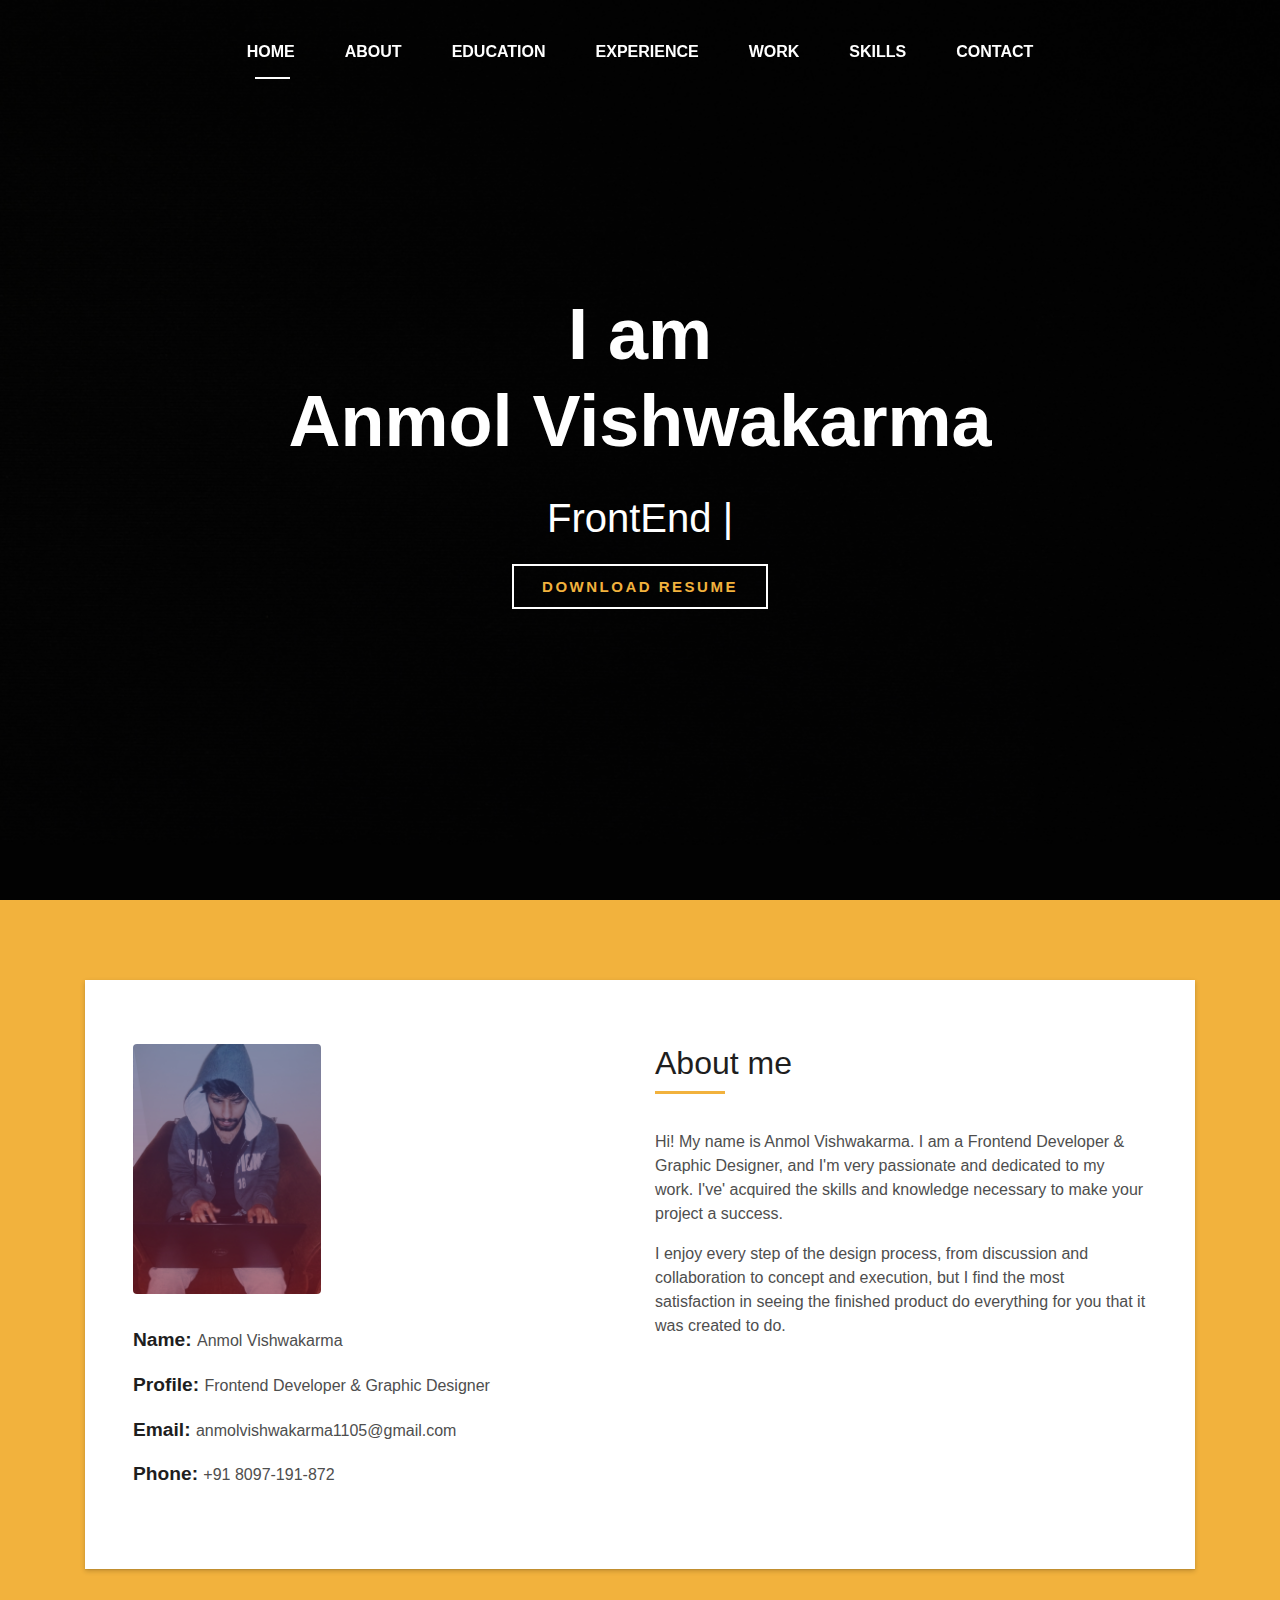
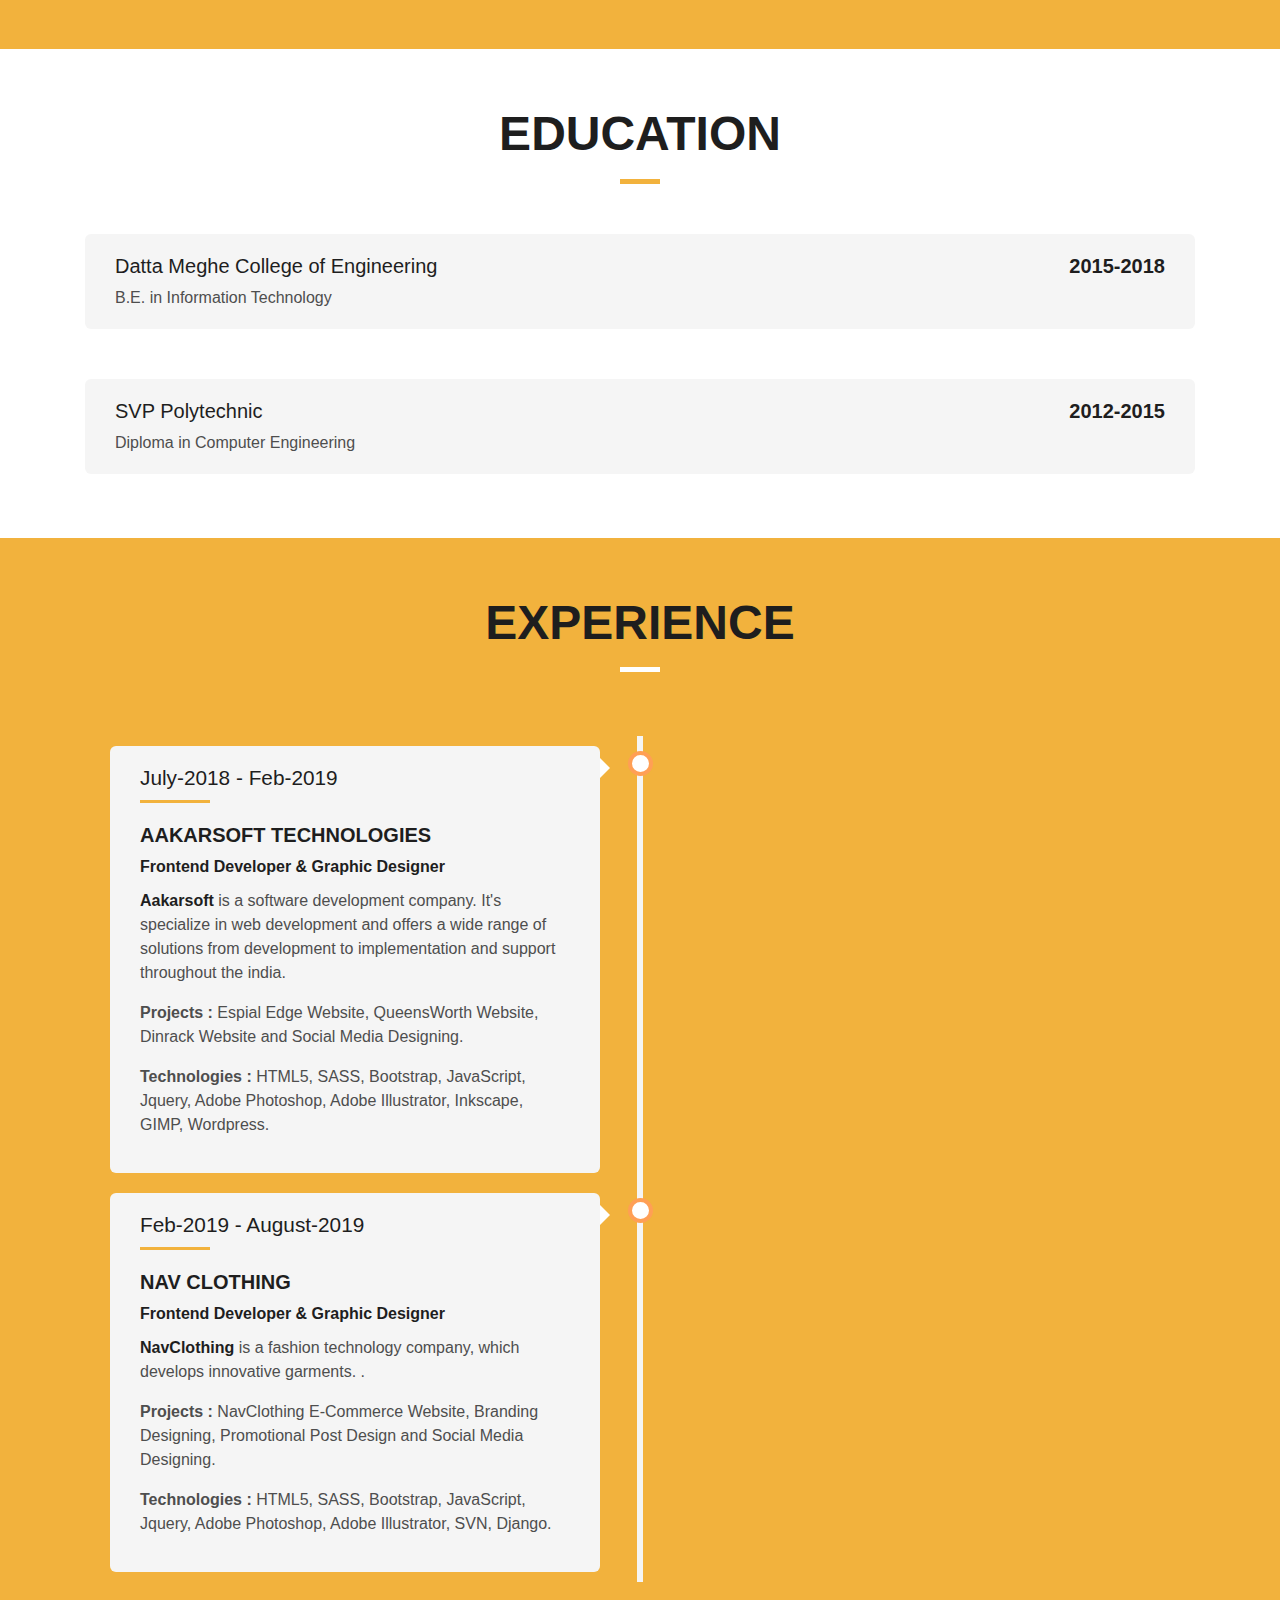
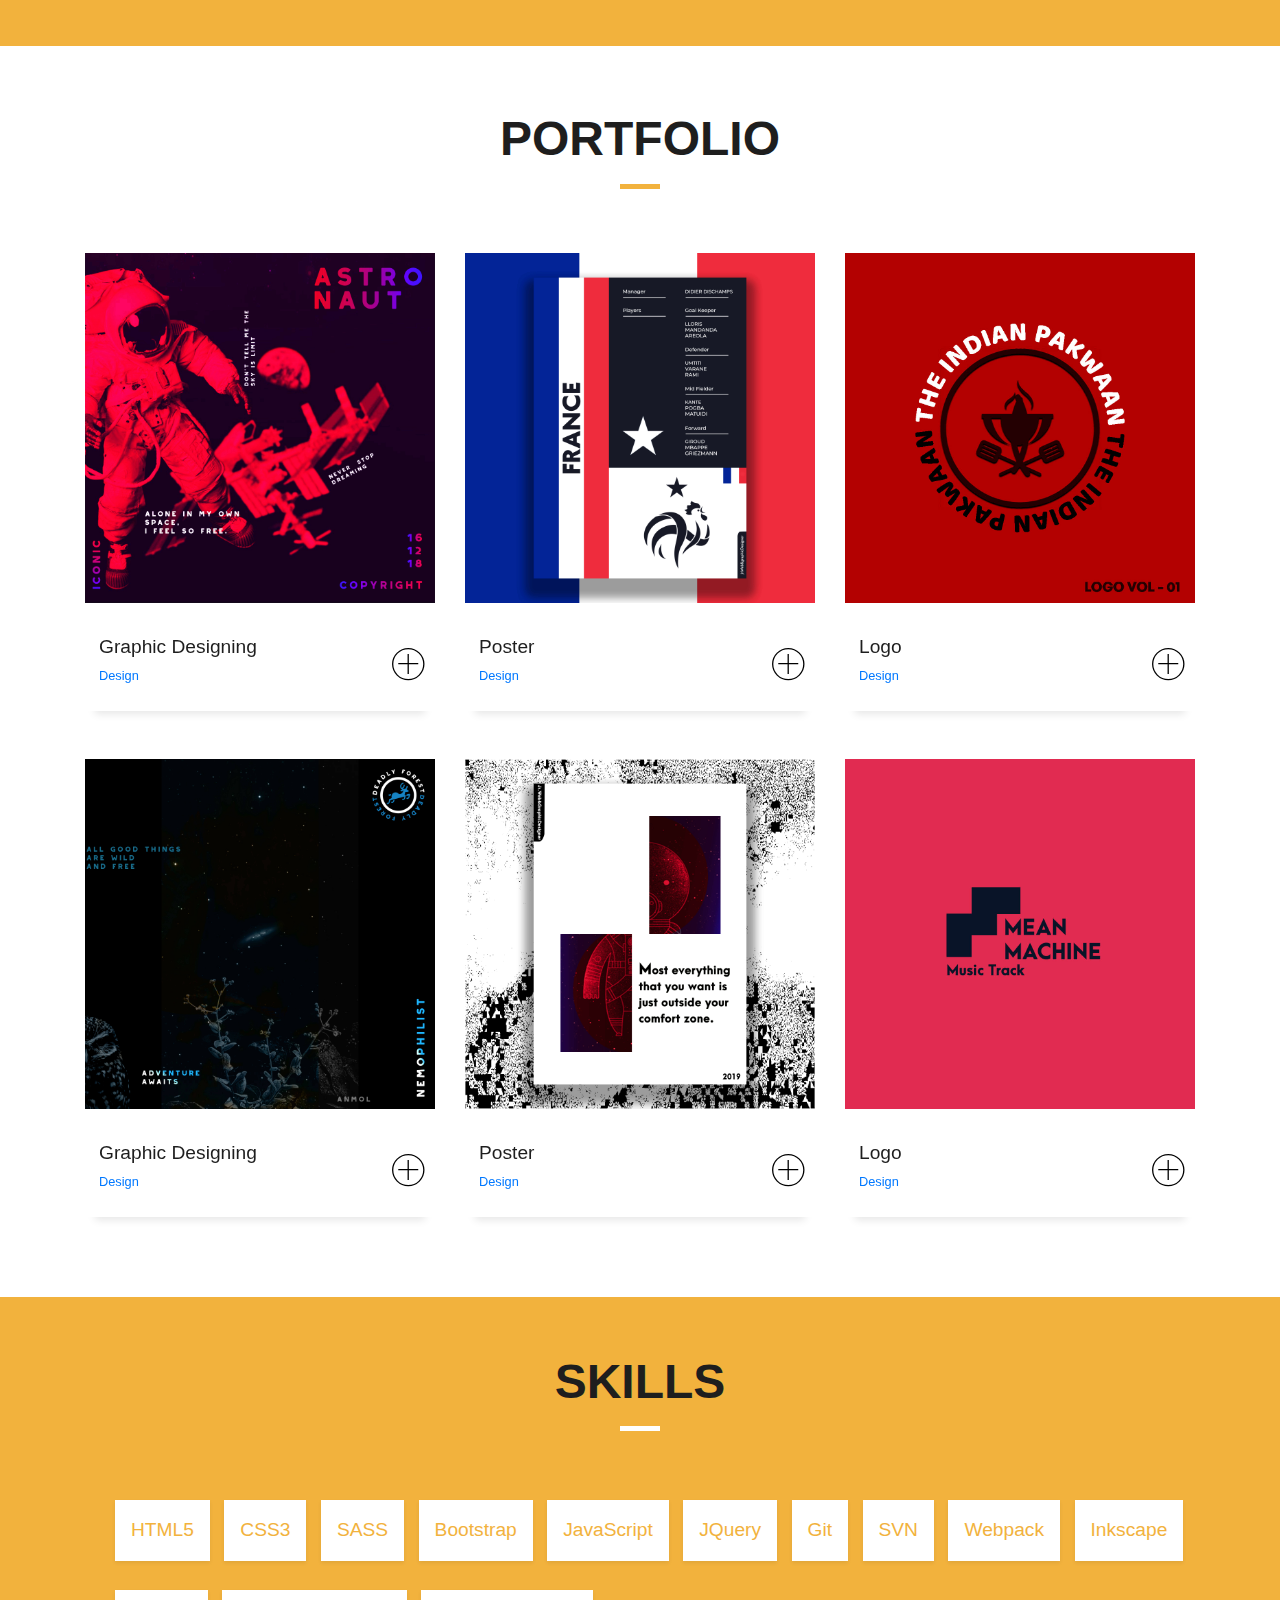
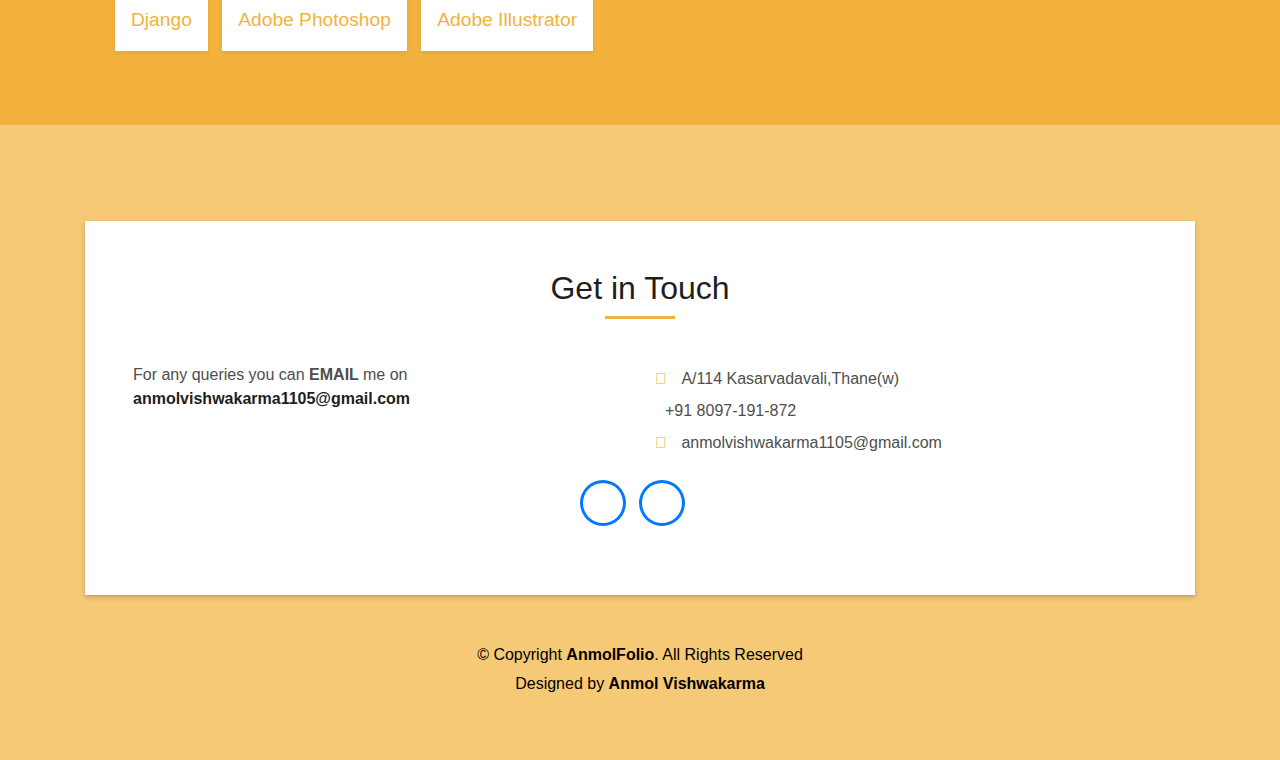
==== commit a841e7e8: "Add files via upload" ====
--- a/index.html
+++ b/index.html
@@ -200,7 +200,7 @@
            <h5 class="titleparas">NAV CLOTHING</h5> 
            <span class="titleparas">Frontend Developer & Graphic Designer </span>
            <p class="contentspara"> <strong> <a href="http://www.navclothing.com/"> NavClothing </a> </strong>is a fashion technology company, which develops innovative garments. . </p>
-           <p class="contentspara"> <strong> Projects : </strong> NavClothing E-Commerce Website, Branding Designing, Social Media Designing.</p>
+           <p class="contentspara"> <strong> Projects : </strong> NavClothing E-Commerce Website, Branding Designing, Promotional Post Design and Social Media Designing.</p>
            <p class="contentspara"> <strong> Technologies :</strong> HTML5, SASS, Bootstrap, JavaScript, Jquery, Adobe Photoshop, Adobe Illustrator, SVN, Django. </p>  
        </div>
      </div>
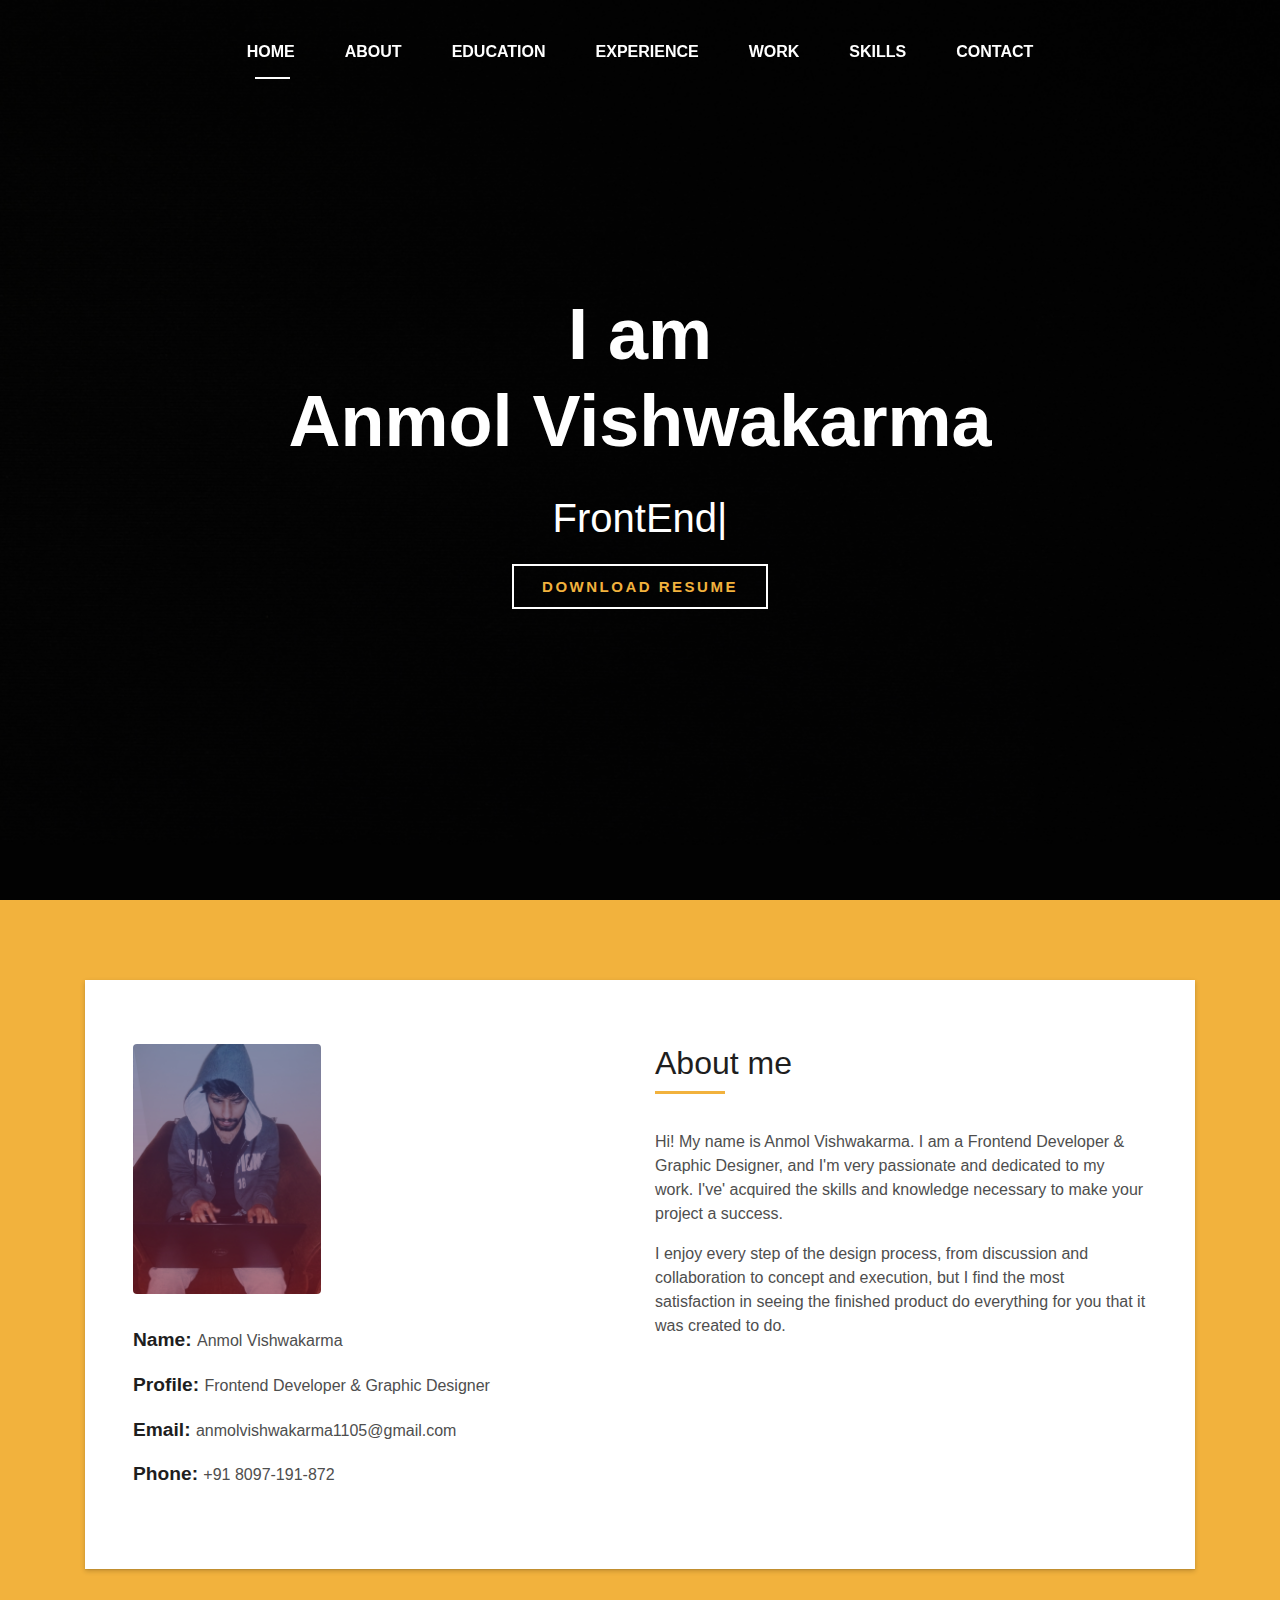
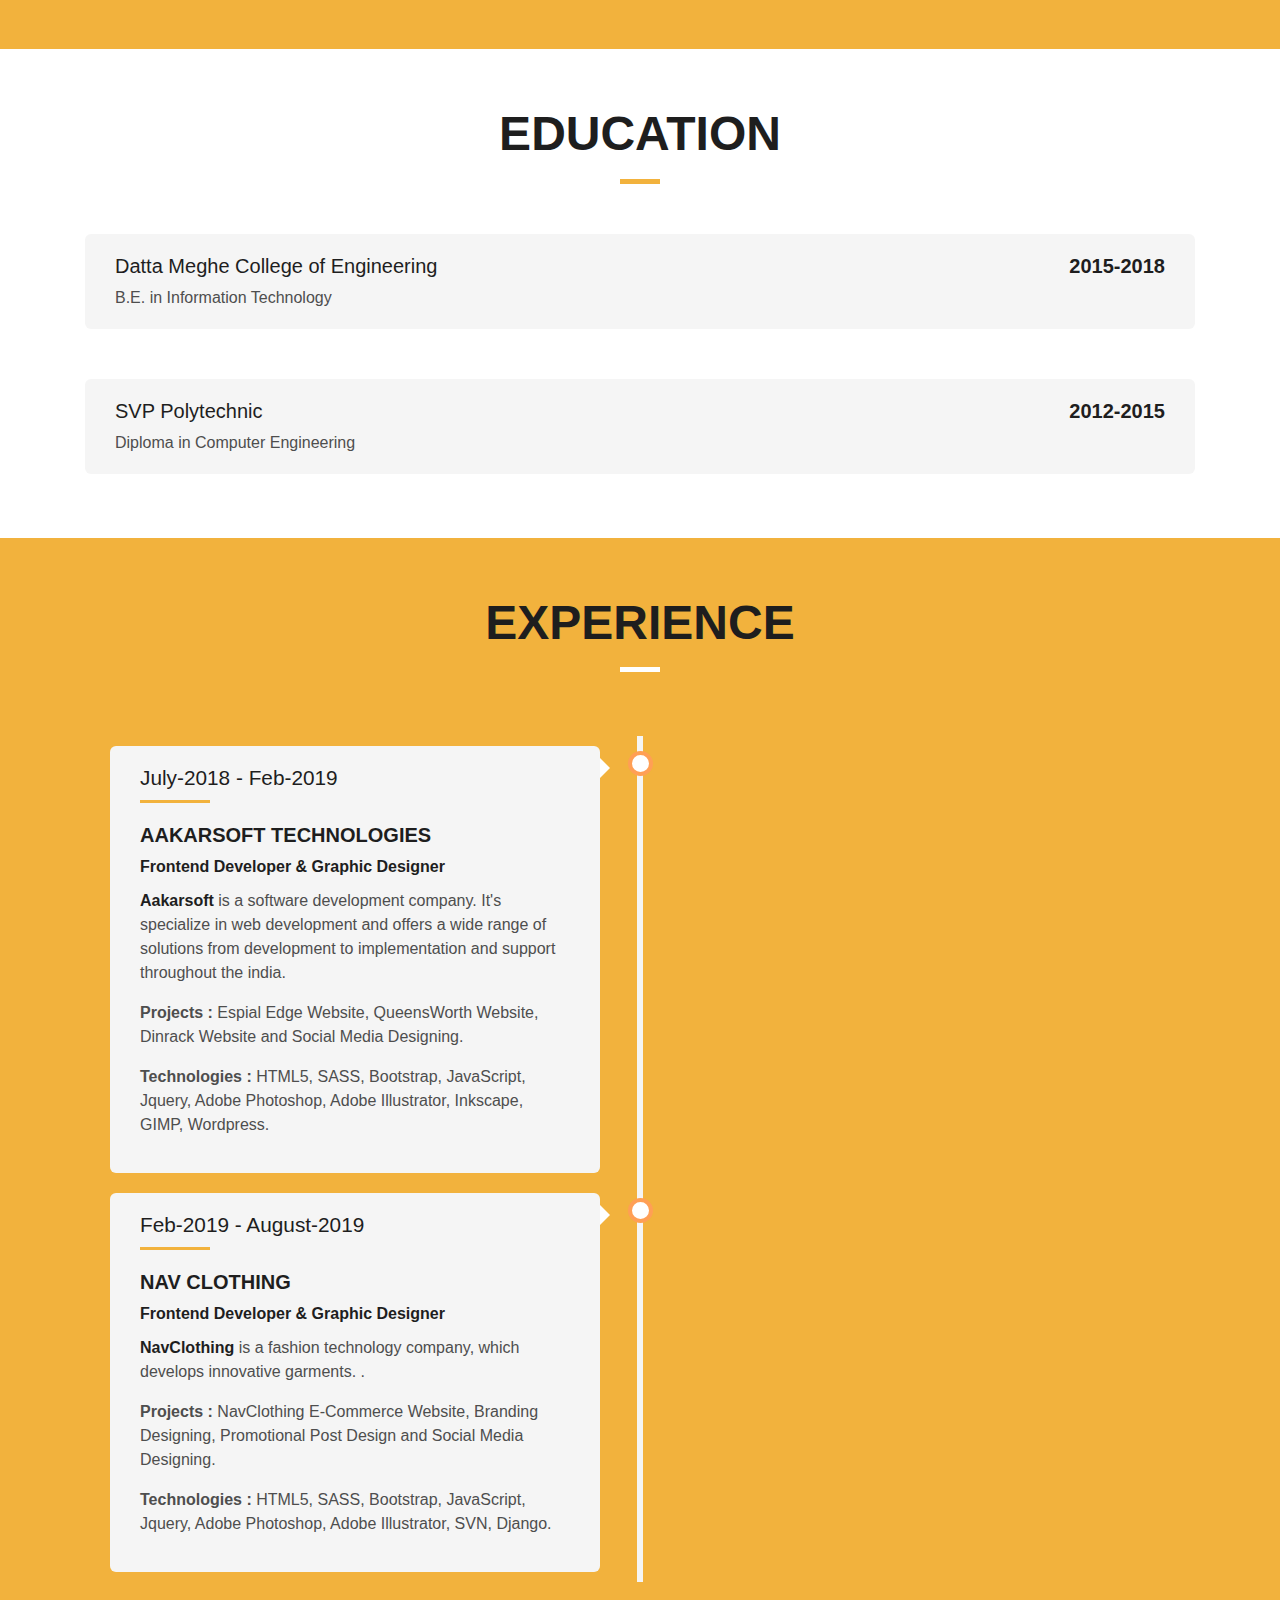
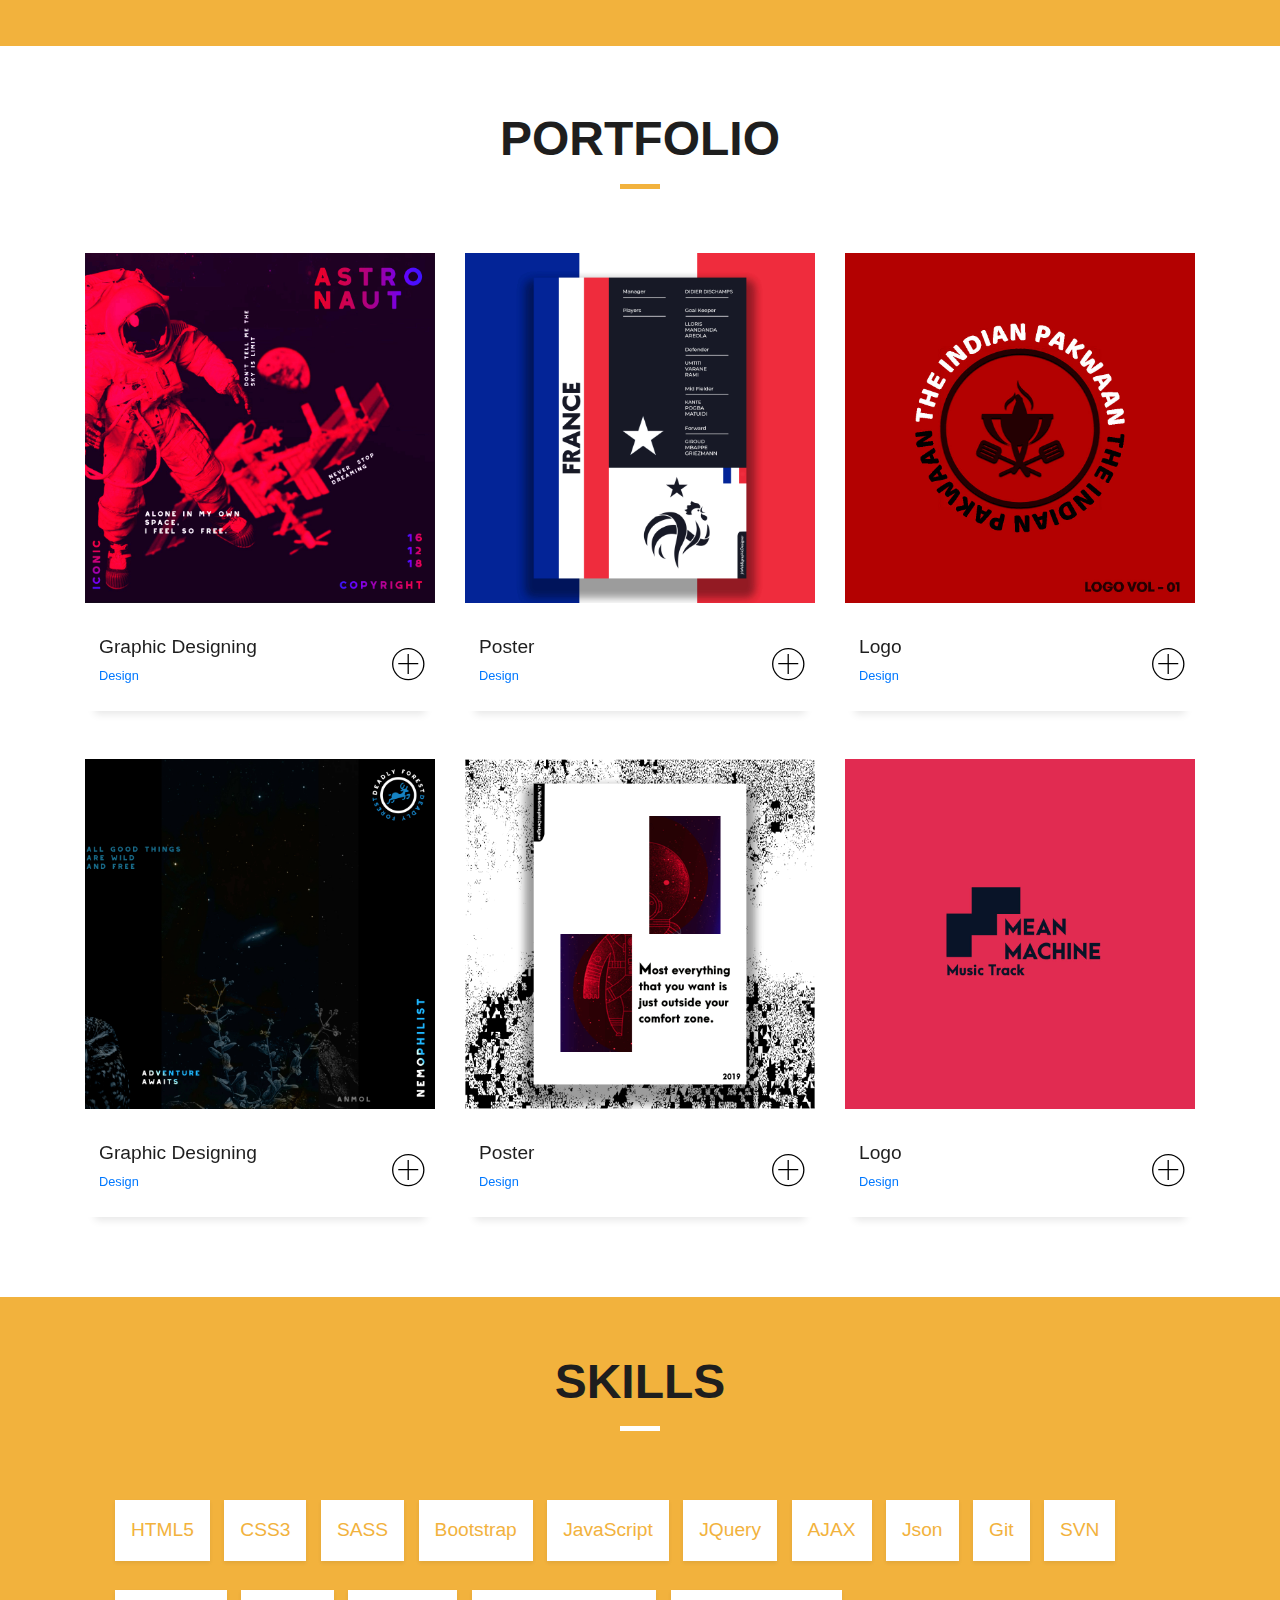
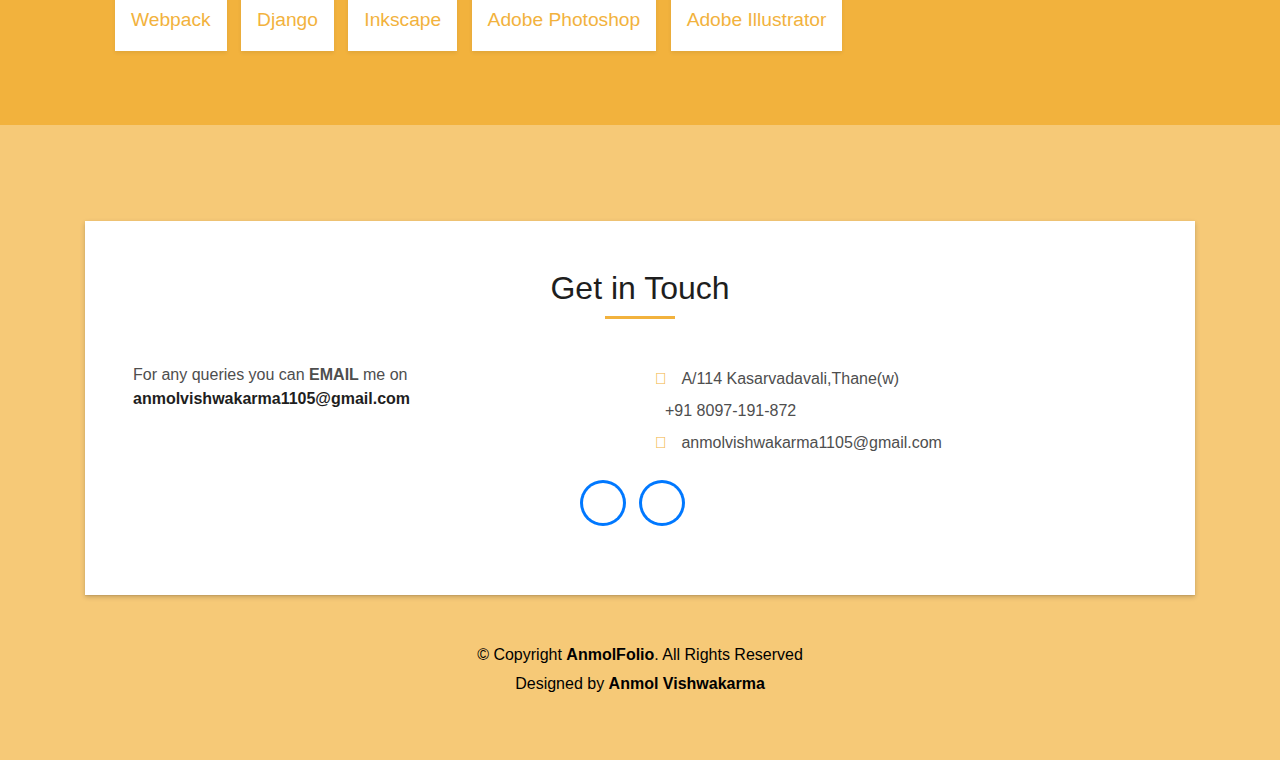
==== commit 59f972b5: "Add files via upload" ====
--- a/index.html
+++ b/index.html
@@ -400,11 +400,13 @@
               <li class="shadow-sm p-3 mb-4  li-skills">Bootstrap</li> 
               <li class="shadow-sm p-3 mb-4  li-skills">JavaScript</li>
               <li class="shadow-sm p-3 mb-4  li-skills">JQuery</li>
+              <li class="shadow-sm p-3 mb-4  li-skills">AJAX</li>
+              <li class="shadow-sm p-3 mb-4  li-skills">Json</li>
               <li class="shadow-sm p-3 mb-4  li-skills">Git</li>
               <li class="shadow-sm p-3 mb-4  li-skills">SVN</li>
               <li class="shadow-sm p-3 mb-4  li-skills">Webpack</li>
-              <li class="shadow-sm p-3 mb-4  li-skills">Inkscape</li>
               <li class="shadow-sm p-3 mb-4  li-skills">Django</li>
+              <li class="shadow-sm p-3 mb-4  li-skills">Inkscape</li> 
               <li class="shadow-sm p-3 mb-4  li-skills">Adobe Photoshop</li>
               <li class="shadow-sm p-3 mb-4  li-skills">Adobe Illustrator</li>
           </ul>
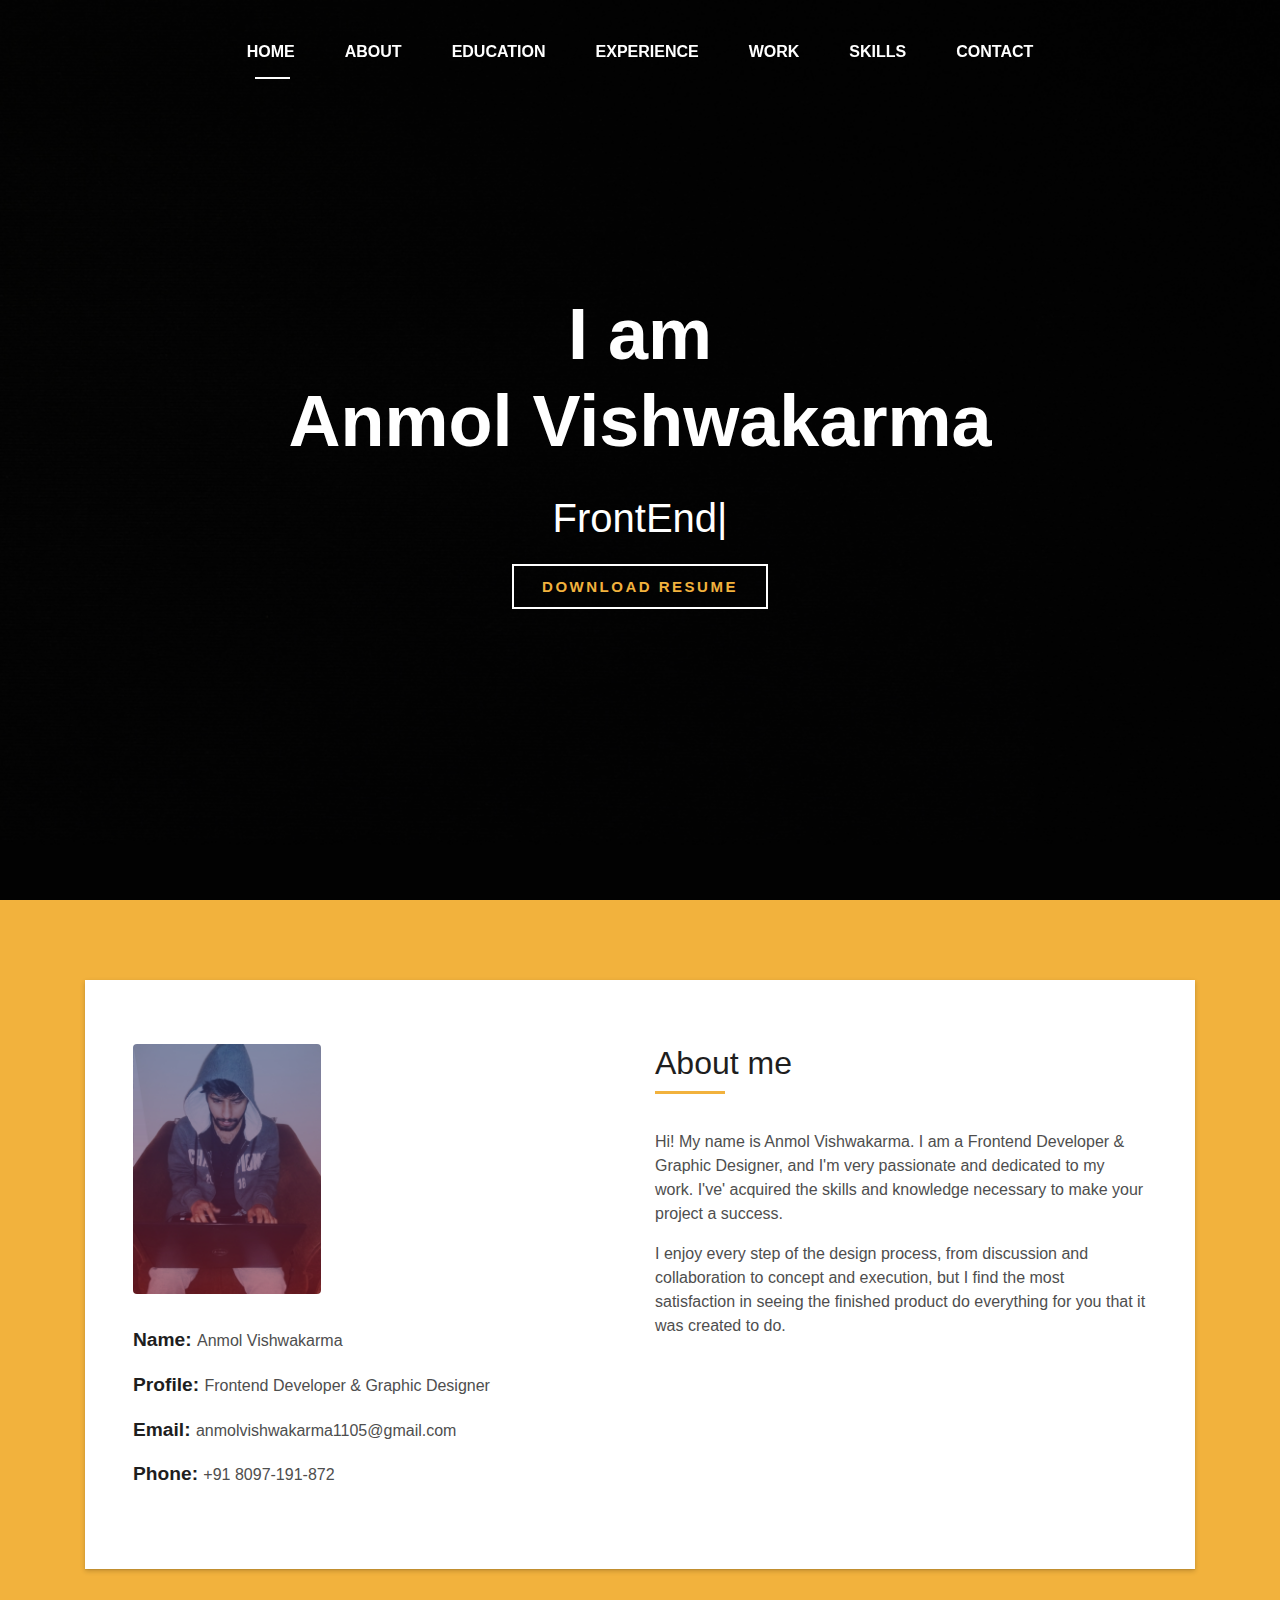
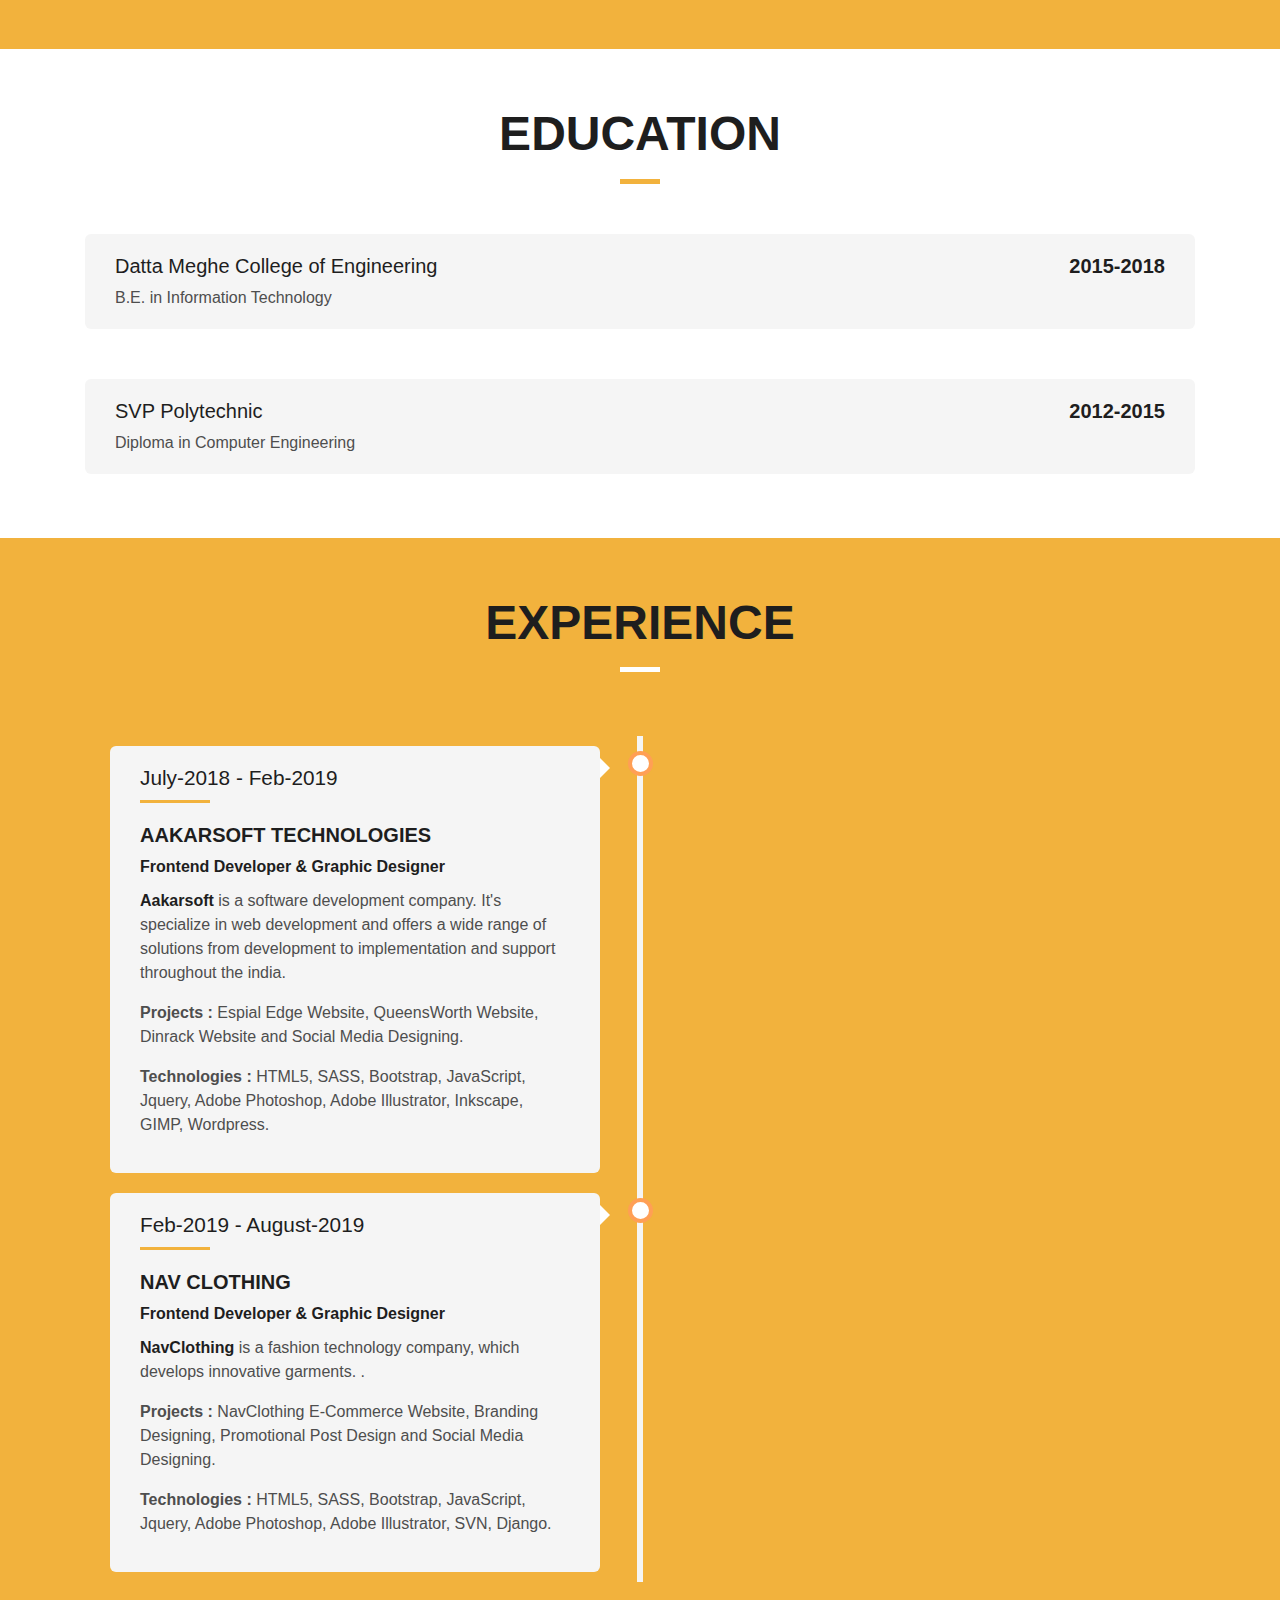
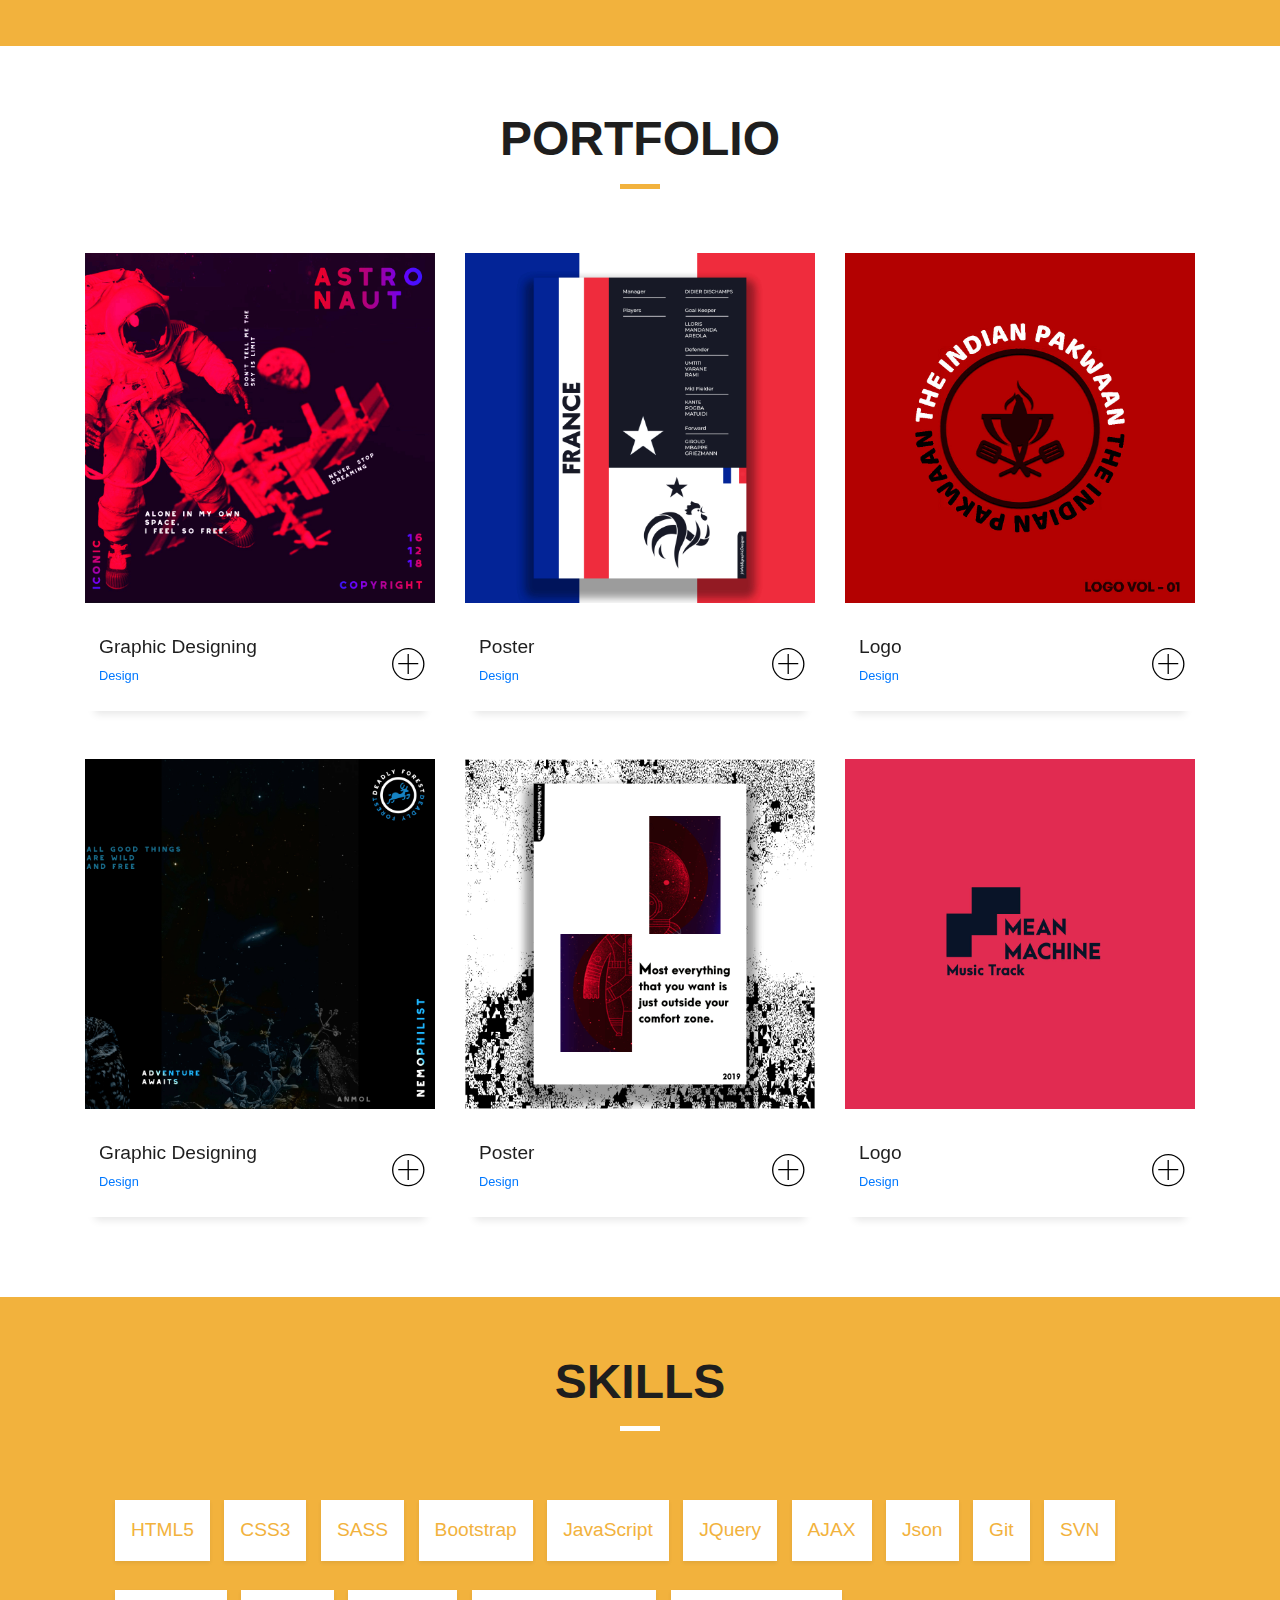
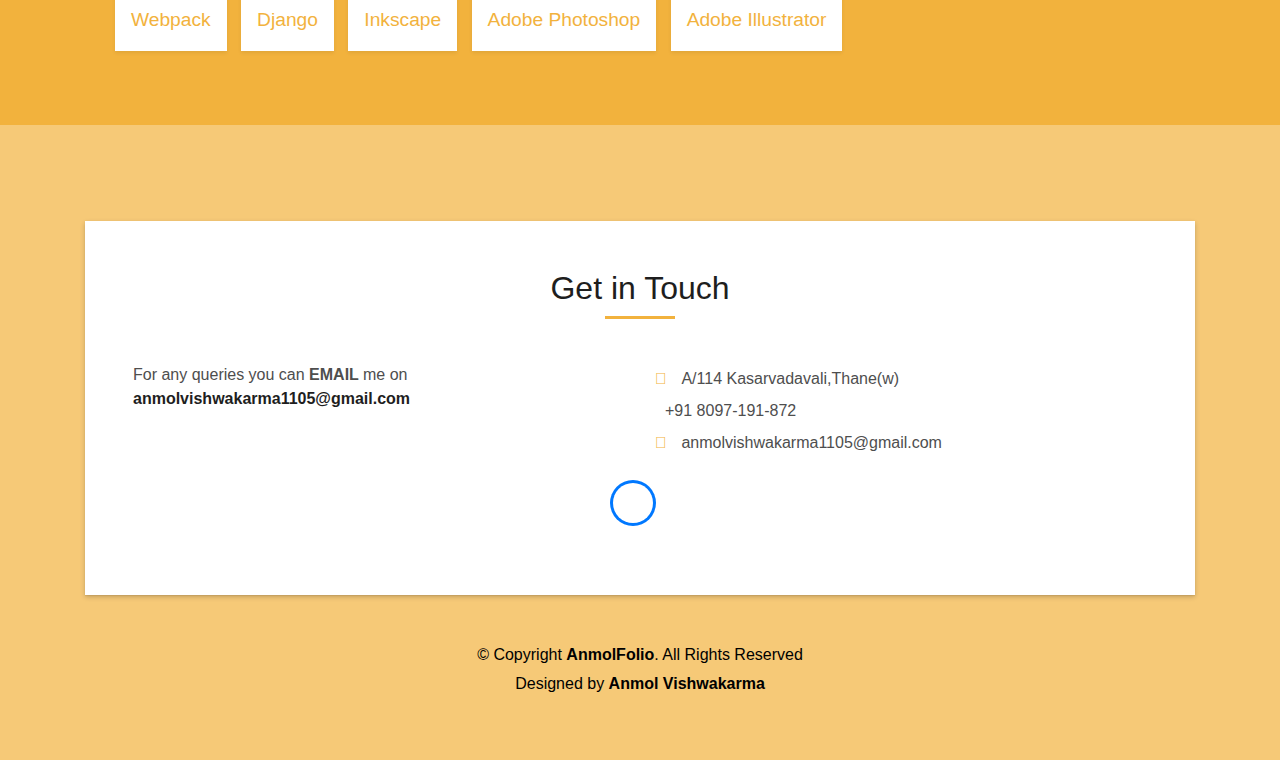
==== commit a451b816: "Add files via upload" ====
--- a/index.html
+++ b/index.html
@@ -454,7 +454,7 @@
                 <div class="socials">
                     <ul>
                       <li><a href="https://www.behance.net/caseyanmol97b1" target="_blank"><span class="ico-circle"><i class="fab fa-behance"></i></span></a></li>
-                      <li><a href="https://www.instagram.com/jr.webandgraphicdesigner/"><span class="ico-circle"><i class="fab fa-instagram"></i></span></a></li>
+                    <!--  <li><a href="https://www.instagram.com/jr.webandgraphicdesigner/"><span class="ico-circle"><i class="fab fa-instagram"></i></span></a></li> -->
                     </ul>
                 </div>
 
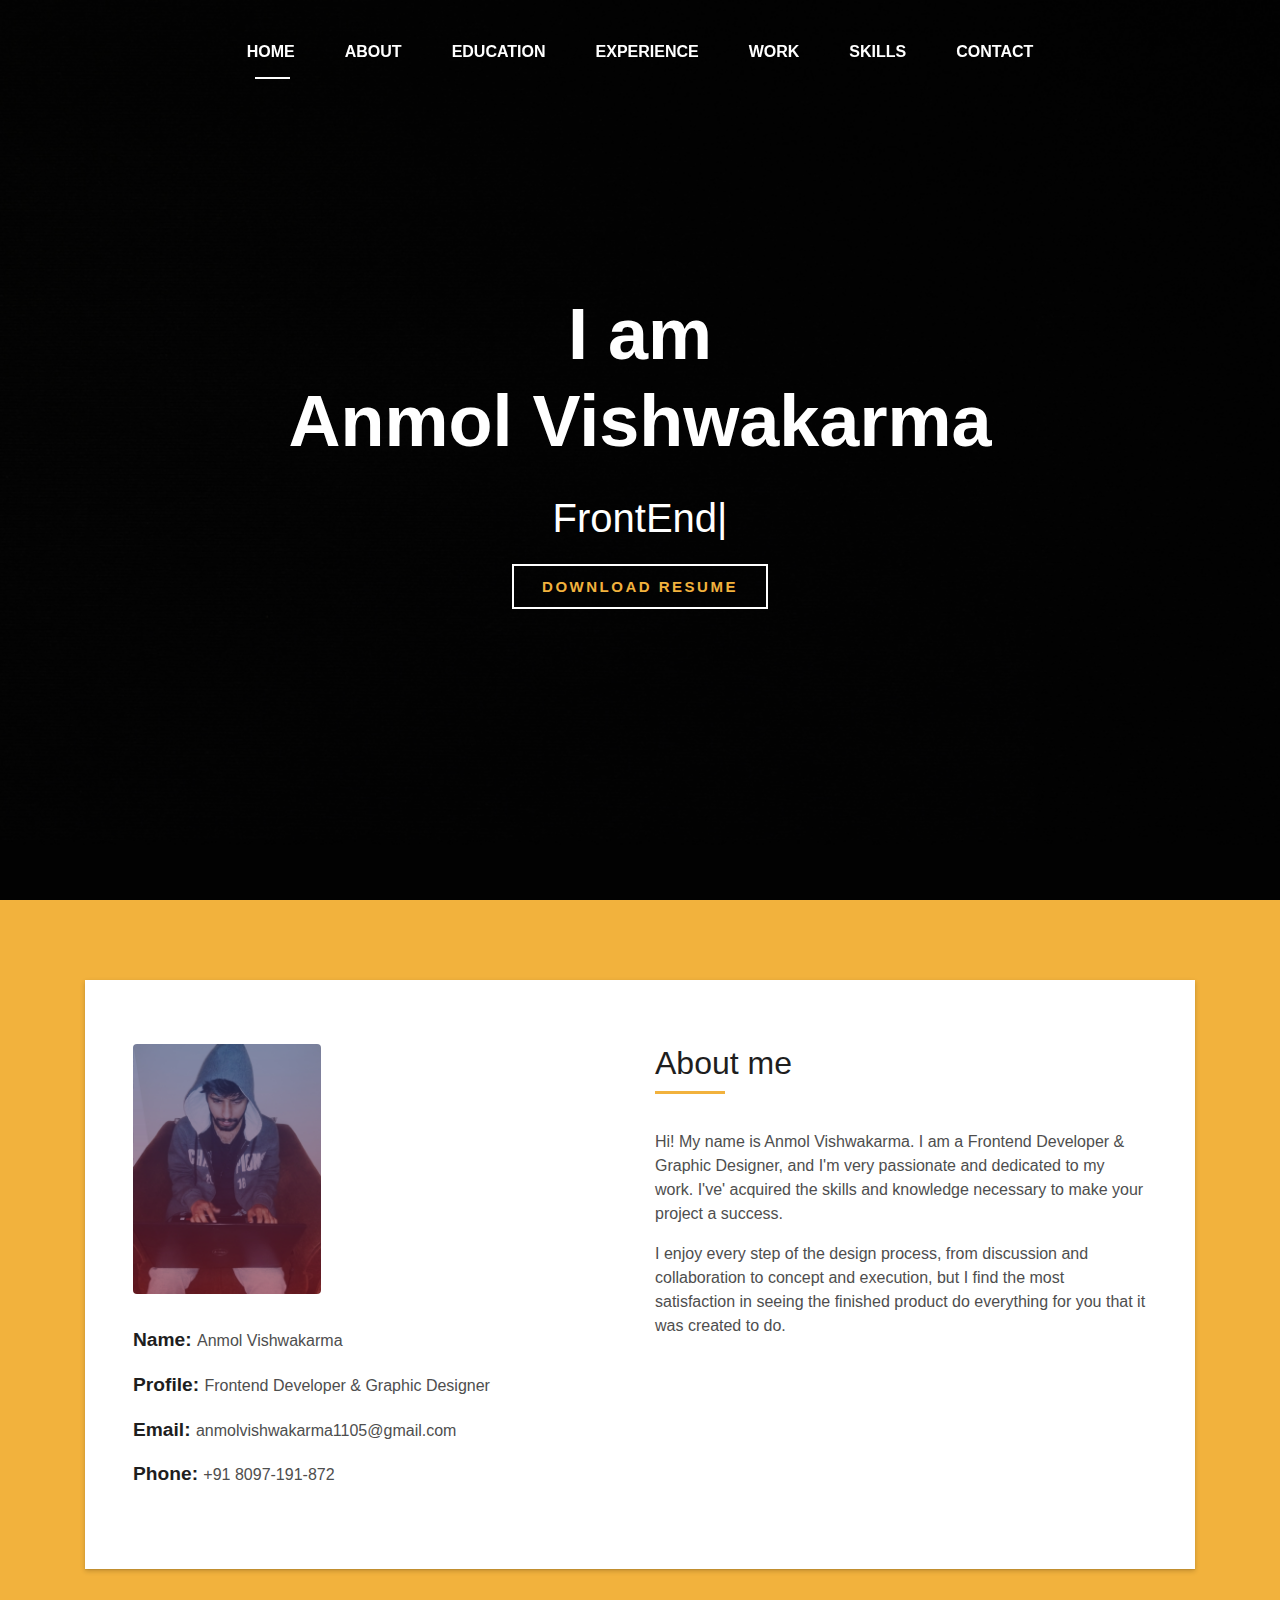
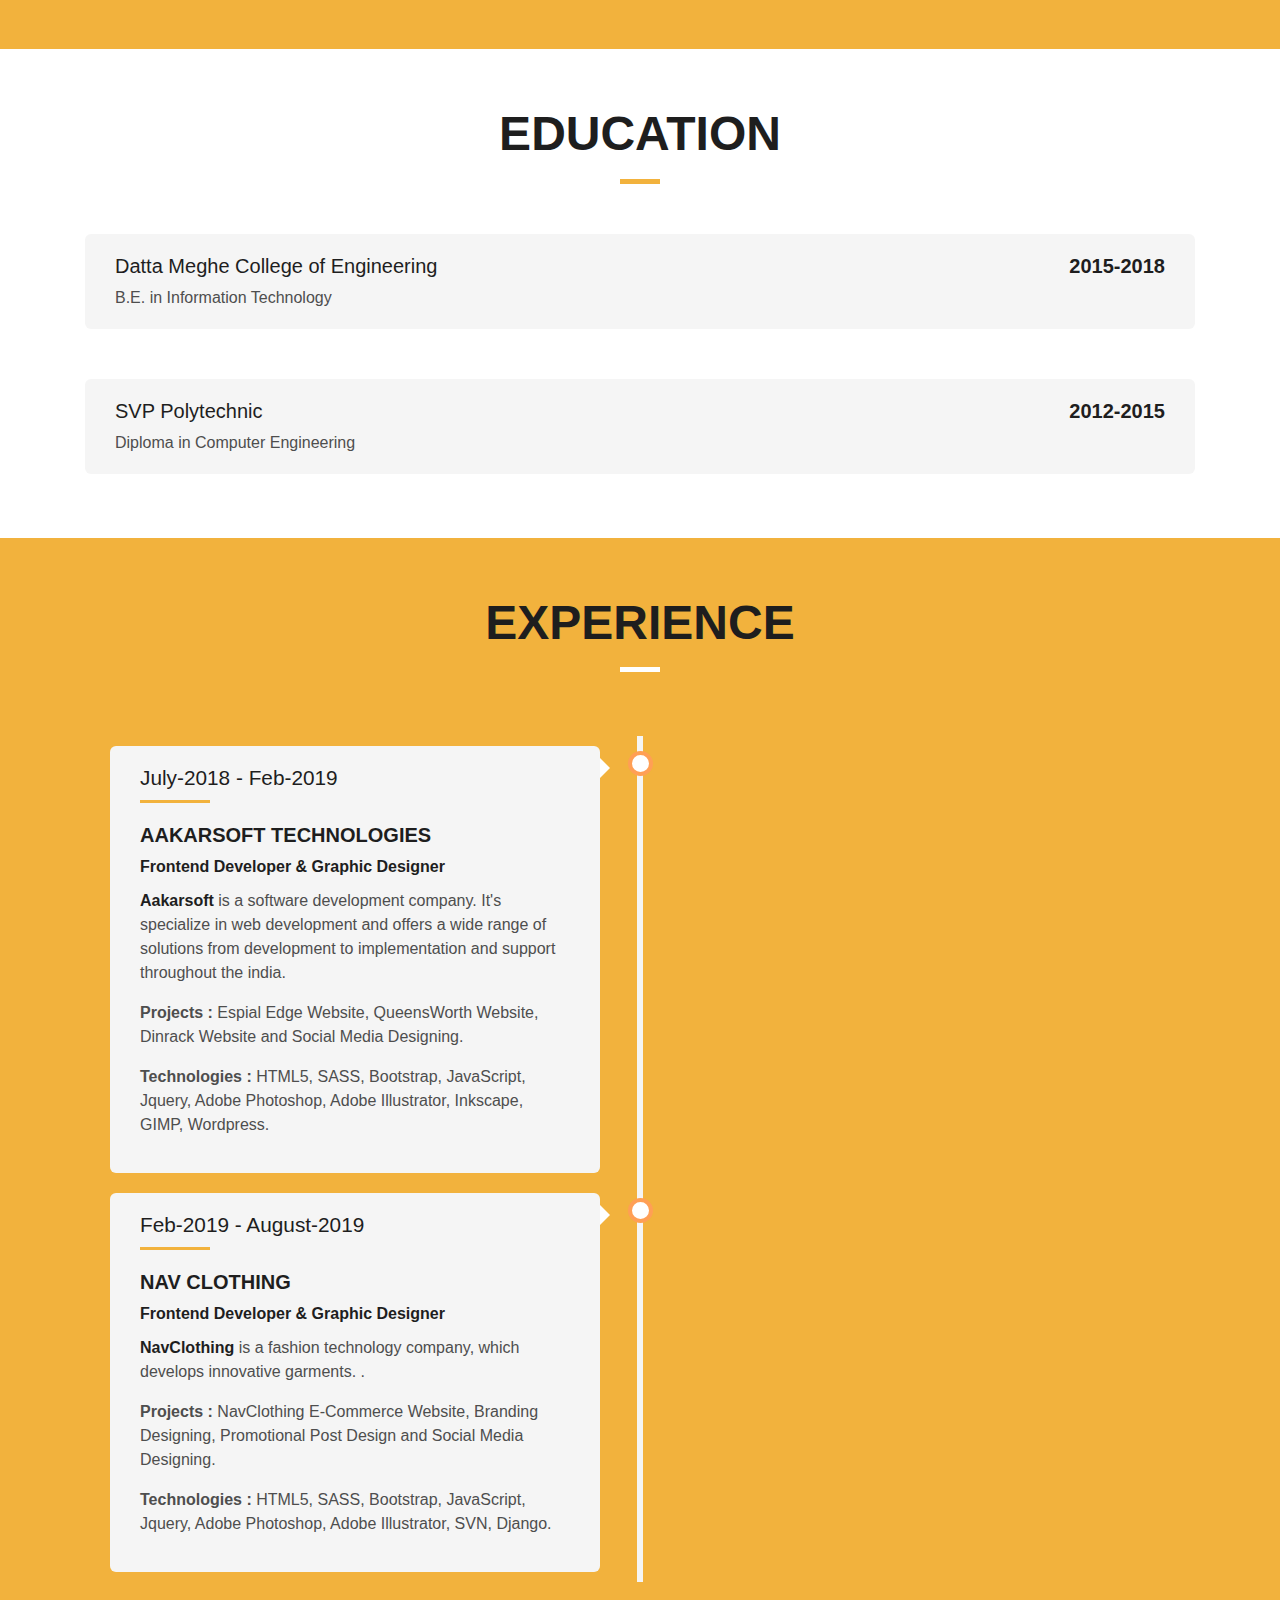
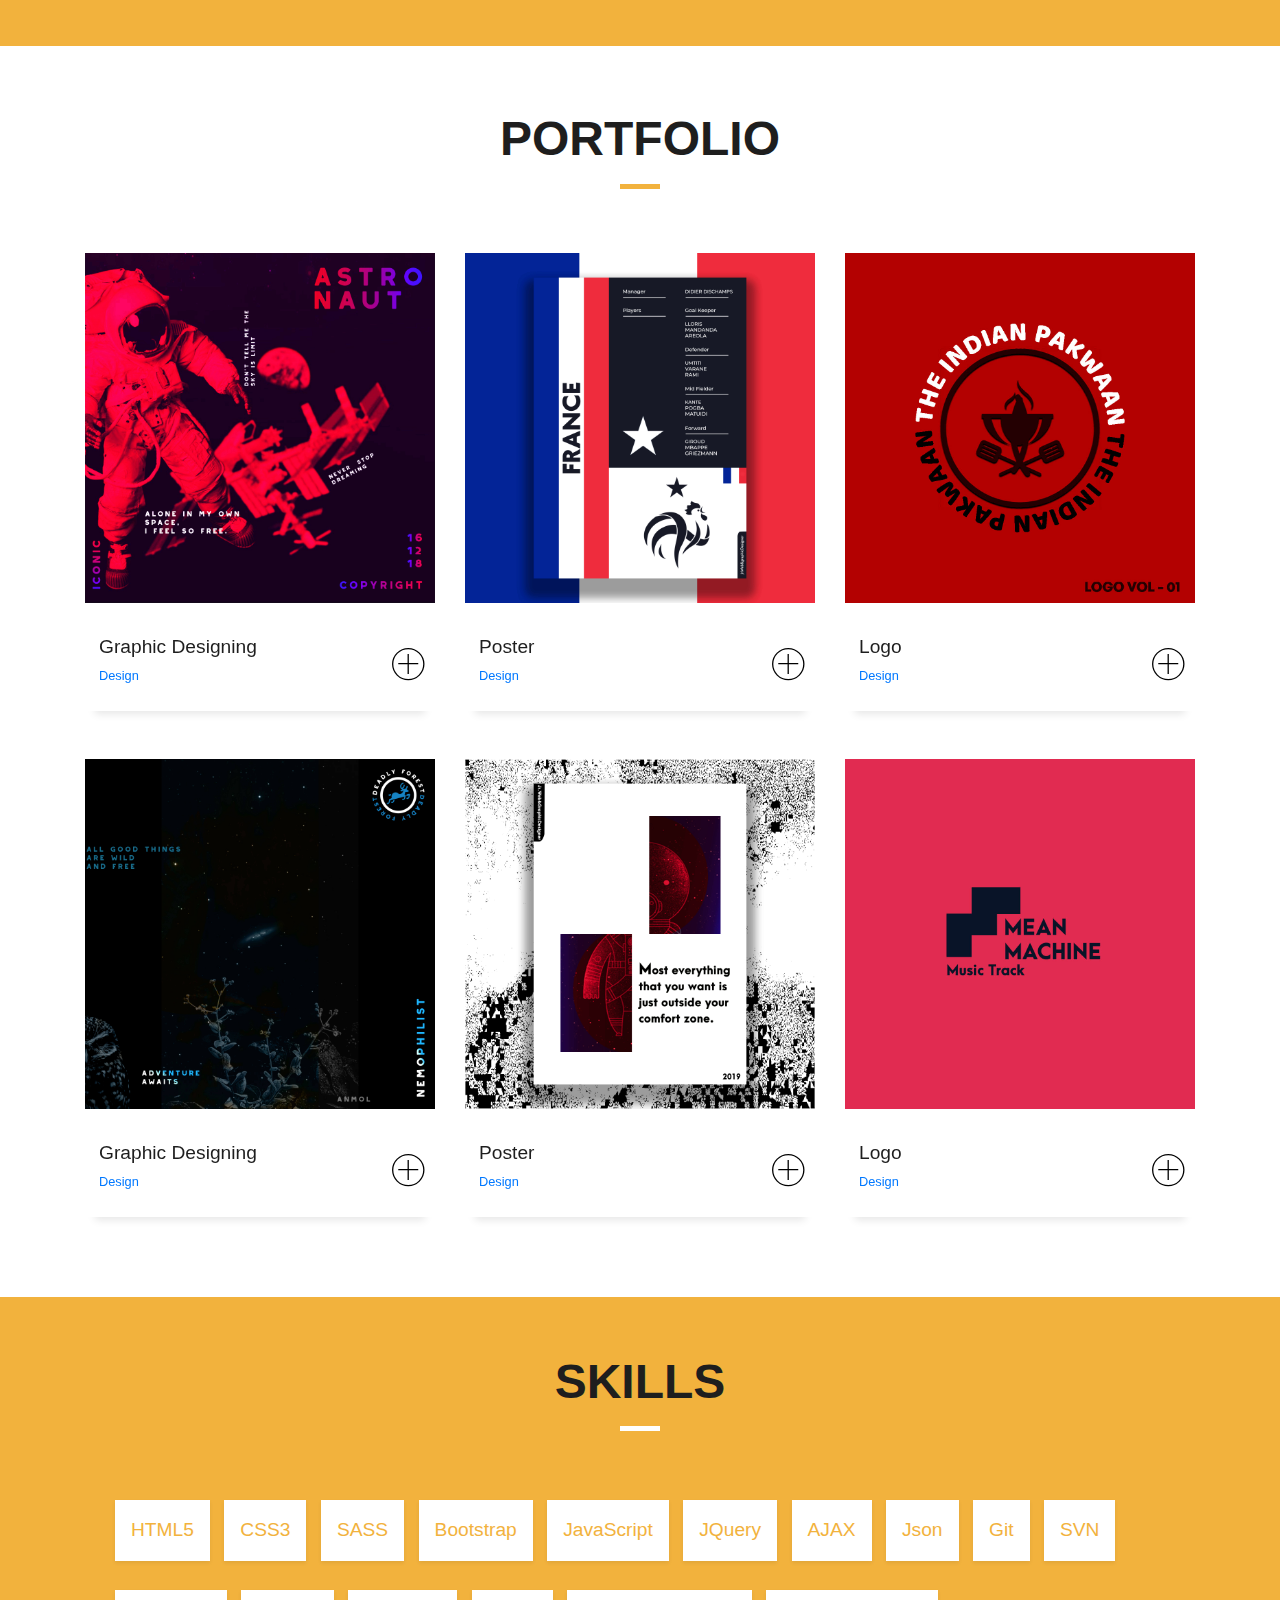
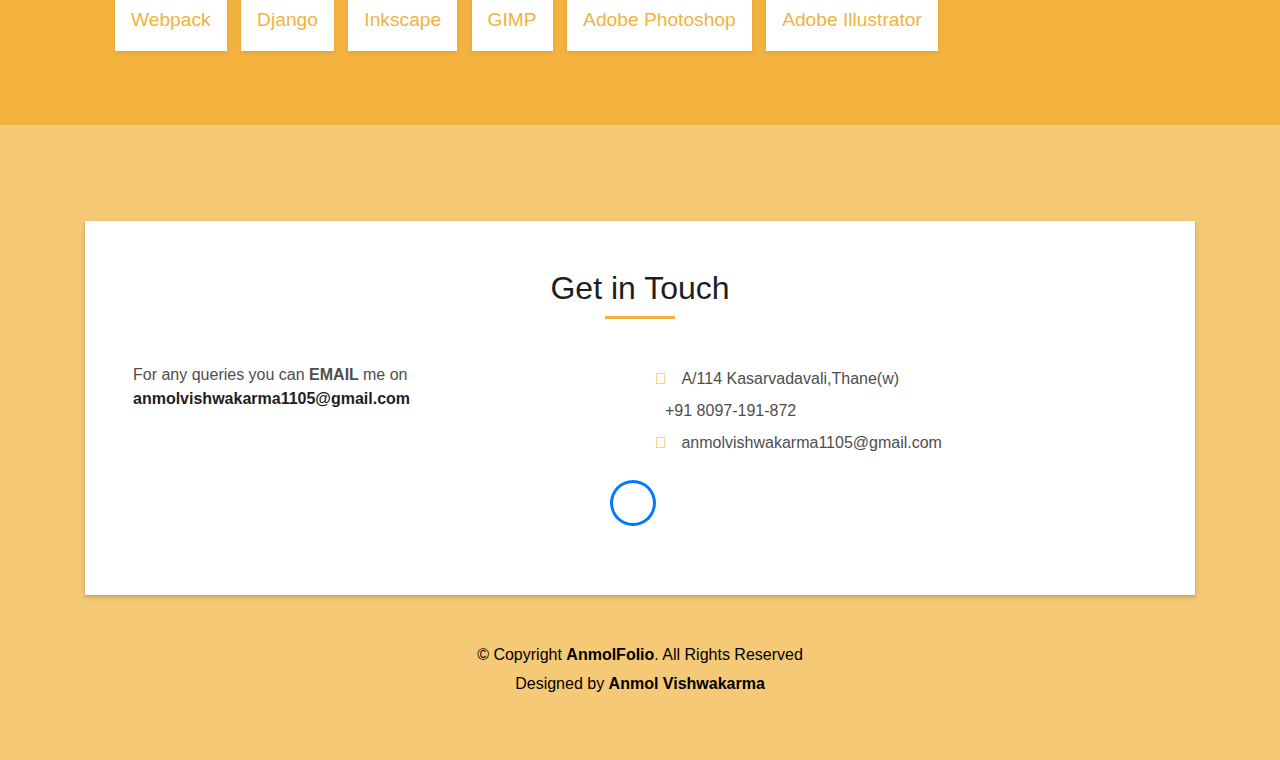
==== commit acb7738f: "Add files via upload" ====
--- a/index.html
+++ b/index.html
@@ -79,7 +79,7 @@
         </div>
 
         <div class="container">
-        	<a href="./web/Resume -  Anmol H Vishwakarma (Front End Developer & Graphic Designer).pdf" target="_blank" class=" justify-content-center d-flex p-2 align-items-center mx-auto pdf" id="pdf"> DOWNLOAD RESUME </a>
+        	<a href="./web/Resume- Anmol H Vishwakarma [Frontend Developer and Graphic Designer].pdf" target="_blank" class=" justify-content-center d-flex p-2 align-items-center mx-auto pdf" id="pdf"> DOWNLOAD RESUME </a>
         </div>
         
       </div>
@@ -406,7 +406,8 @@
               <li class="shadow-sm p-3 mb-4  li-skills">SVN</li>
               <li class="shadow-sm p-3 mb-4  li-skills">Webpack</li>
               <li class="shadow-sm p-3 mb-4  li-skills">Django</li>
-              <li class="shadow-sm p-3 mb-4  li-skills">Inkscape</li> 
+              <li class="shadow-sm p-3 mb-4  li-skills">Inkscape</li>
+              <li class="shadow-sm p-3 mb-4  li-skills">GIMP</li> 
               <li class="shadow-sm p-3 mb-4  li-skills">Adobe Photoshop</li>
               <li class="shadow-sm p-3 mb-4  li-skills">Adobe Illustrator</li>
           </ul>
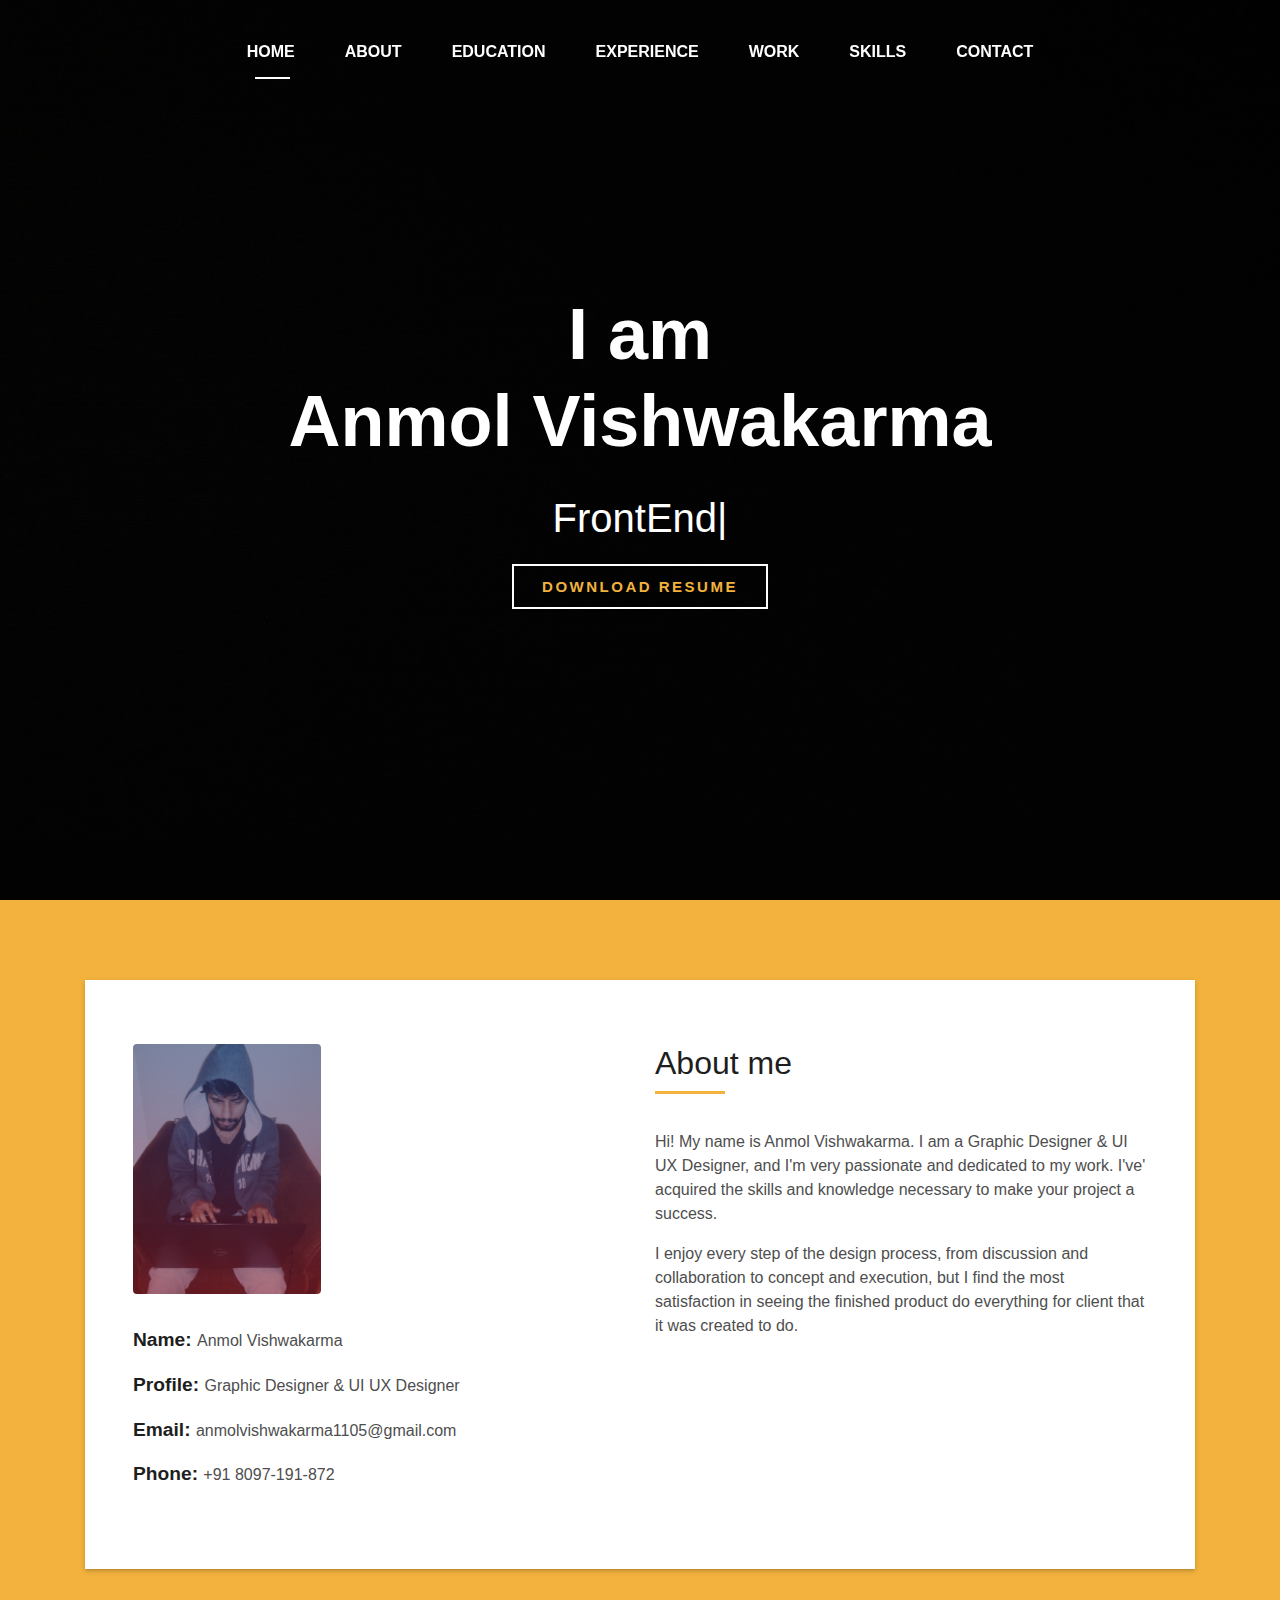
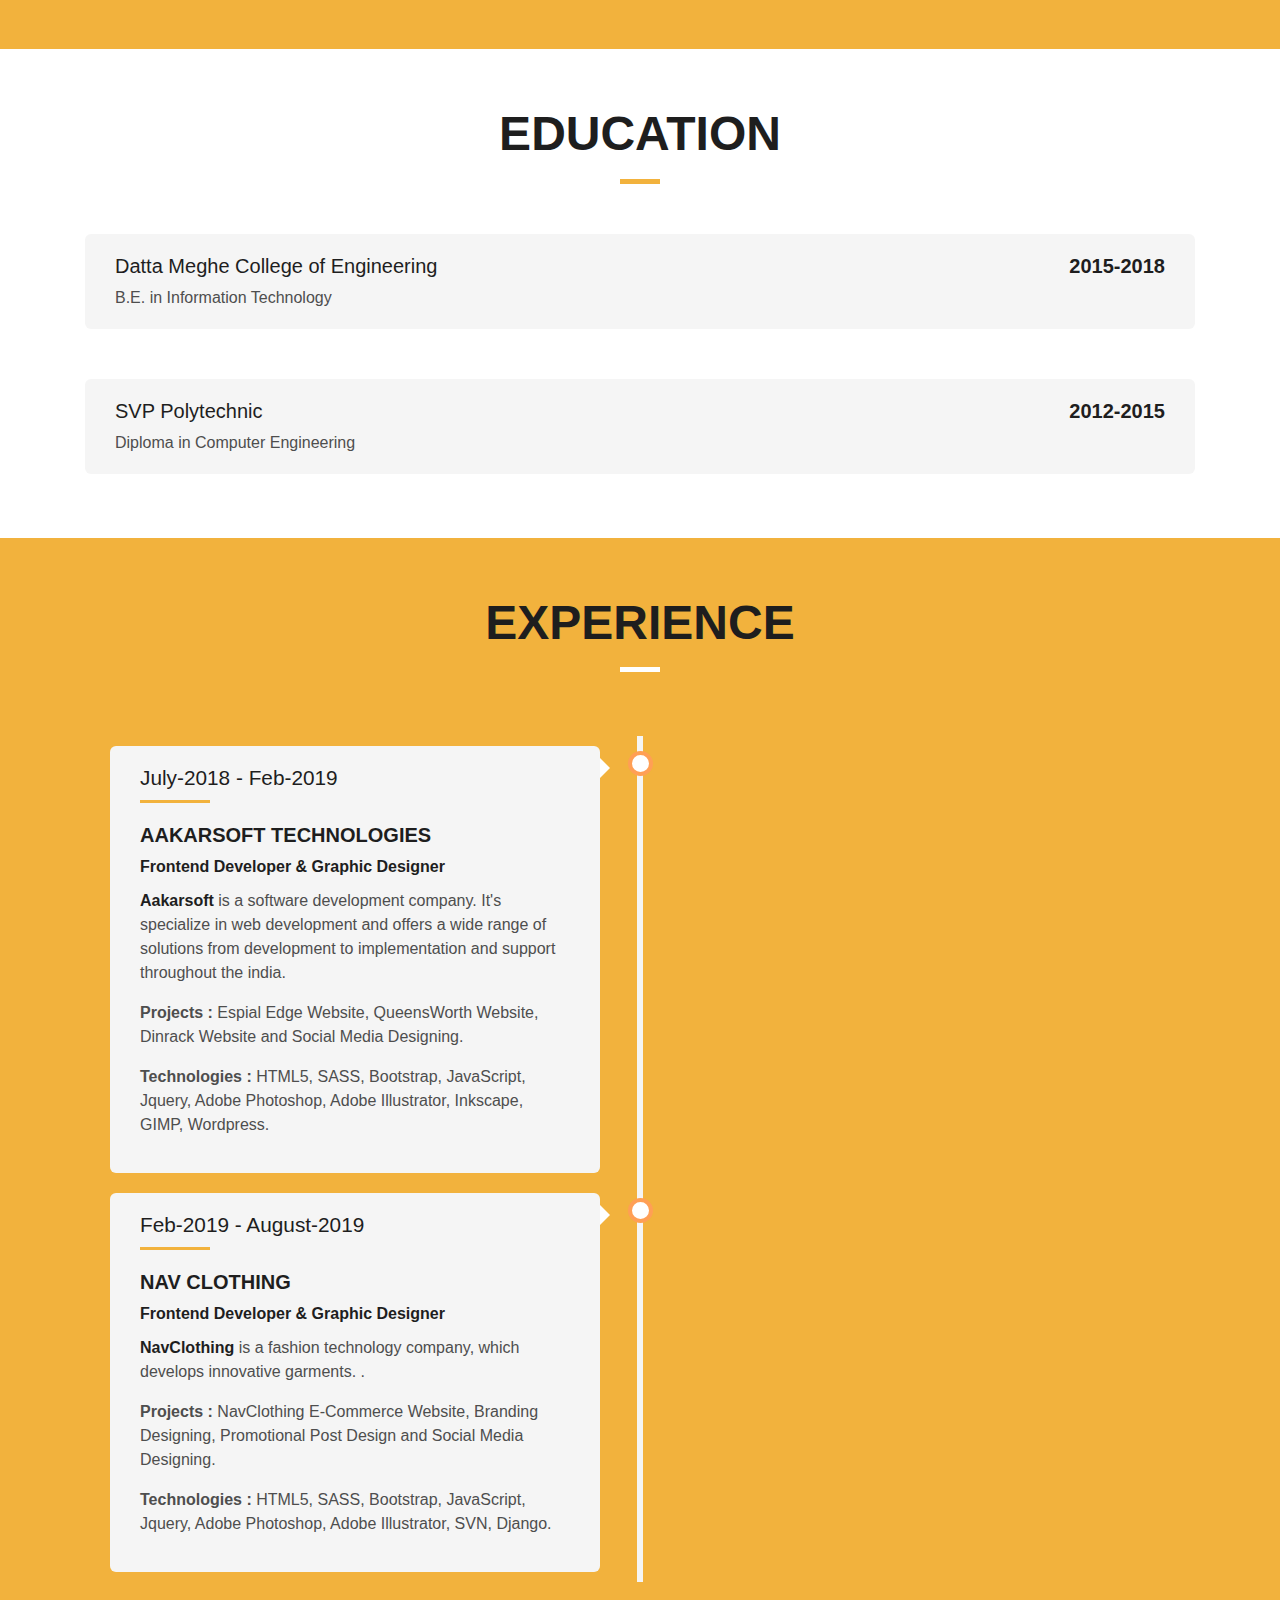
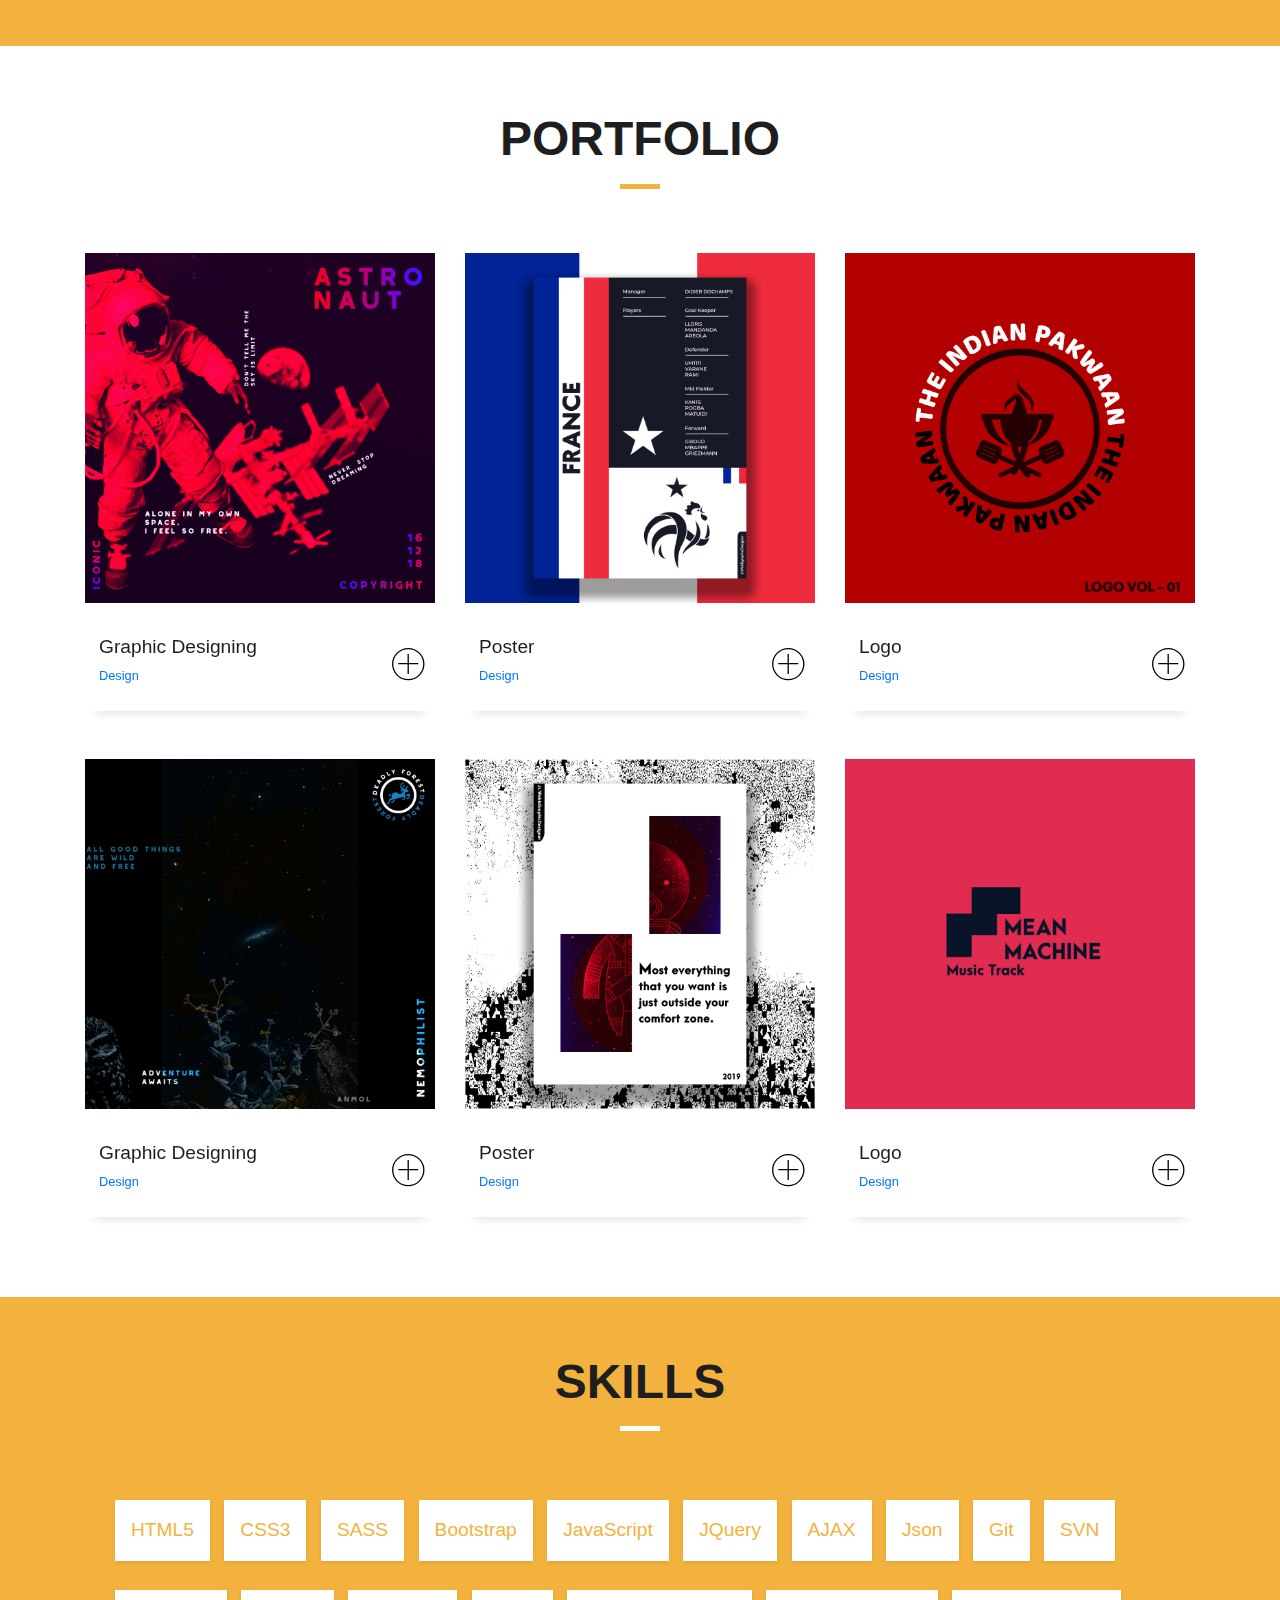
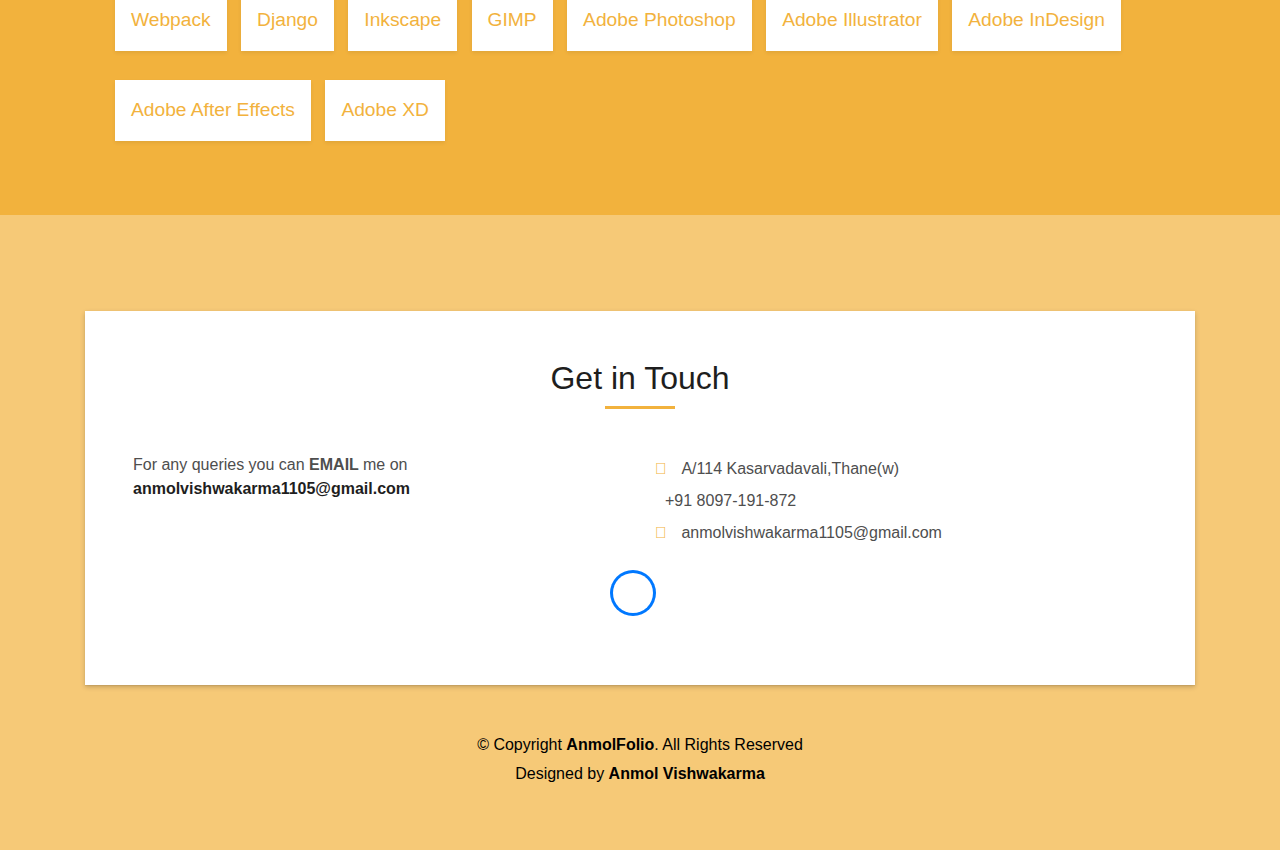
==== commit 9a61b970: "Add files via upload" ====
--- a/index.html
+++ b/index.html
@@ -1,507 +1,512 @@
 <!DOCTYPE html>
 <html lang="en">
+
 <head>
-  <meta charset="utf-8">
-  <title>AnmolFolio</title>
-  <meta content="width=device-width, initial-scale=1.0" name="viewport">
-  <meta content="" name="keywords">
-  <meta content="" name="description">
-
-  <!-- Favicons -->
-  <link href="img/graphic-favicon.png" rel="icon">
-
-  <!-- Bootstrap CSS File -->
-  <link href="lib/bootstrap/css/bootstrap.min.css" rel="stylesheet">
-
-  <!-- Libraries CSS Files -->
-  <link href="lib/font-awesome/css/font-awesome.min.css" rel="stylesheet">
-  <link rel="stylesheet" href="https://use.fontawesome.com/releases/v5.6.3/css/all.css" integrity="sha384-UHRtZLI+pbxtHCWp1t77Bi1L4ZtiqrqD80Kn4Z8NTSRyMA2Fd33n5dQ8lWUE00s/" crossorigin="anonymous">
-  <link href="lib/animate/animate.min.css" rel="stylesheet">
-  <link href="lib/ionicons/css/ionicons.min.css" rel="stylesheet">
-  <link href="lib/owlcarousel/assets/owl.carousel.min.css" rel="stylesheet">
-  <link href="lib/lightbox/css/lightbox.min.css" rel="stylesheet">
-
-  <!-- Main Stylesheet File -->
-  <link href="css/style.css" rel="stylesheet">
+    <meta charset="utf-8">
+    <title>AnmolFolio</title>
+    <meta content="width=device-width, initial-scale=1.0" name="viewport">
+    <meta content="" name="keywords">
+    <meta content="" name="description">
+
+    <!-- Favicons -->
+    <link href="img/graphic-favicon.png" rel="icon">
+
+    <!-- Bootstrap CSS File -->
+    <link href="lib/bootstrap/css/bootstrap.min.css" rel="stylesheet">
+
+    <!-- Libraries CSS Files -->
+    <link href="lib/font-awesome/css/font-awesome.min.css" rel="stylesheet">
+    <link rel="stylesheet" href="https://use.fontawesome.com/releases/v5.6.3/css/all.css" integrity="sha384-UHRtZLI+pbxtHCWp1t77Bi1L4ZtiqrqD80Kn4Z8NTSRyMA2Fd33n5dQ8lWUE00s/" crossorigin="anonymous">
+    <link href="lib/animate/animate.min.css" rel="stylesheet">
+    <link href="lib/ionicons/css/ionicons.min.css" rel="stylesheet">
+    <link href="lib/owlcarousel/assets/owl.carousel.min.css" rel="stylesheet">
+    <link href="lib/lightbox/css/lightbox.min.css" rel="stylesheet">
+
+    <!-- Main Stylesheet File -->
+    <link href="css/style.css" rel="stylesheet">
 </head>
 
 <body id="page-top">
 
-  <!--/ Nav Star /-->
-  <nav class="navbar navbar-b navbar-trans navbar-expand-md fixed-top" id="mainNav">
-    <div class="container">
-    <!--  <a class="navbar-brand js-scroll" href="#page-top">THEWEBMOTIF</a> -->
-      <button class="navbar-toggler collapsed" type="button" data-toggle="collapse" data-target="#navbarDefault"
-        aria-controls="navbarDefault" aria-expanded="false" aria-label="Toggle navigation">
+    <!--/ Nav Star /-->
+    <nav class="navbar navbar-b navbar-trans navbar-expand-md fixed-top" id="mainNav">
+        <div class="container">
+            <!--  <a class="navbar-brand js-scroll" href="#page-top">THEWEBMOTIF</a> -->
+            <button class="navbar-toggler collapsed" type="button" data-toggle="collapse" data-target="#navbarDefault" aria-controls="navbarDefault" aria-expanded="false" aria-label="Toggle navigation">
         <span></span>
         <span></span>
         <span></span>
       </button>
-      <div class="navbar-collapse collapse justify-content-center" id="navbarDefault">
-        <ul class="navbar-nav">
-          <li class="nav-item">
-            <a class="nav-link js-scroll active" href="#home">Home</a>
-          </li>
-          <li class="nav-item">
-            <a class="nav-link js-scroll" href="#about">About</a>
-          </li>
-          <li class="nav-item">
-            <a class="nav-link js-scroll" href="#education">Education</a>
-          </li>
-          <li class="nav-item">
-            <a class="nav-link js-scroll" href="#experience">Experience</a>
-          </li> 
-          <li class="nav-item">
-            <a class="nav-link js-scroll" href="#work">Work</a>
-          </li>
-           <li class="nav-item">
-            <a class="nav-link js-scroll" href="#skill">Skills</a>
-          </li>
-          <li class="nav-item">
-            <a class="nav-link js-scroll" href="#contact">Contact</a>
-          </li>
-        </ul>
-      </div>
+            <div class="navbar-collapse collapse justify-content-center" id="navbarDefault">
+                <ul class="navbar-nav">
+                    <li class="nav-item">
+                        <a class="nav-link js-scroll active" href="#home">Home</a>
+                    </li>
+                    <li class="nav-item">
+                        <a class="nav-link js-scroll" href="#about">About</a>
+                    </li>
+                    <li class="nav-item">
+                        <a class="nav-link js-scroll" href="#education">Education</a>
+                    </li>
+                    <li class="nav-item">
+                        <a class="nav-link js-scroll" href="#experience">Experience</a>
+                    </li>
+                    <li class="nav-item">
+                        <a class="nav-link js-scroll" href="#work">Work</a>
+                    </li>
+                    <li class="nav-item">
+                        <a class="nav-link js-scroll" href="#skill">Skills</a>
+                    </li>
+                    <li class="nav-item">
+                        <a class="nav-link js-scroll" href="#contact">Contact</a>
+                    </li>
+                </ul>
+            </div>
+        </div>
+    </nav>
+    <!--/ Nav End /-->
+
+    <!--/ Intro Skew Star /-->
+    <div id="home" class="intro route bg-image" style="background-image: url(img/mainbg.jpg)">
+        <div class="overlay-itro"></div>
+        <div class="intro-content display-table">
+            <div class="table-cell">
+                <div class="container">
+                    <!--<p class="display-6 color-d">Hello, world!</p>-->
+                    <h1 class="intro-title mb-4">I am <br> Anmol Vishwakarma</h1>
+                    <p class="intro-subtitle"><span class="text-slider-items">FrontEnd Developer, Graphic Designer, UI UX Designer</span><strong class="text-slider"></strong></p>
+                    <!-- <p class="pt-3"><a class="btn btn-primary btn js-scroll px-4" href="#about" role="button">Learn More</a></p> -->
+                </div>
+
+                <div class="container">
+                    <a href="./web/Graphic and UI UX Designer - Anmol H Vishwakarma.pdf" target="_blank" class=" justify-content-center d-flex p-2 align-items-center mx-auto pdf" id="pdf"> DOWNLOAD RESUME </a>
+                </div>
+
+            </div>
+        </div>
     </div>
-  </nav>
-  <!--/ Nav End /-->
-
-  <!--/ Intro Skew Star /-->
-  <div id="home" class="intro route bg-image" style="background-image: url(img/mainbg.jpg)">
-    <div class="overlay-itro"></div>
-    <div class="intro-content display-table">
-      <div class="table-cell">
-        <div class="container">
-          <!--<p class="display-6 color-d">Hello, world!</p>-->
-          <h1 class="intro-title mb-4">I am <br>  Anmol Vishwakarma</h1>
-          <p class="intro-subtitle"><span class="text-slider-items">FrontEnd Developer, Graphic Designer, Web Designer</span><strong class="text-slider"></strong></p>
-          <!-- <p class="pt-3"><a class="btn btn-primary btn js-scroll px-4" href="#about" role="button">Learn More</a></p> -->		
+    <!--/ Intro Skew End /-->
+
+    <section id="about" class="about-mf sect-pt4 route">
+        <div class="container">
+            <div class="row">
+                <div class="col-sm-12">
+                    <div class="box-shadow-full">
+                        <div class="row">
+                            <div class="col-md-6">
+                                <div class="row">
+                                    <div class="col-sm-6 col-md-5">
+                                        <div class="about-img">
+                                            <img src="img/profilepics.jpg" class="img-fluid rounded b-shadow-a" alt="">
+                                        </div>
+                                    </div>
+                                    <div class="col-sm-6 col-md-12">
+                                        <div class="about-info">
+                                            <p><span class="title-s">Name: </span> <span>Anmol Vishwakarma</span></p>
+                                            <p><span class="title-s">Profile: </span> <span>Graphic Designer & UI UX Designer</span></p>
+                                            <p><span class="title-s">Email: </span> <span>anmolvishwakarma1105@gmail.com</span></p>
+                                            <p><span class="title-s">Phone: </span> <span>+91 8097-191-872</span></p>
+                                        </div>
+                                    </div>
+                                </div>
+
+                                <div class="skill-mf">
+
+                                </div>
+                            </div>
+                            <div class="col-md-6">
+                                <div class="about-me pt-4 pt-md-0">
+                                    <div class="title-box-2">
+                                        <h5 class="title-left">
+                                            About me
+                                        </h5>
+                                    </div>
+                                    <p class="lead">
+                                        Hi! My name is Anmol Vishwakarma. I am a Graphic Designer & UI UX Designer, and I'm very passionate and dedicated to my work. I've' acquired the skills and knowledge necessary to make your project a success.
+                                    </p>
+                                    <p class="lead">
+                                        I enjoy every step of the design process, from discussion and collaboration to concept and execution, but I find the most satisfaction in seeing the finished product do everything for client that it was created to do.
+                                    </p>
+                                </div>
+                            </div>
+                        </div>
+                    </div>
+                </div>
+            </div>
         </div>
-
-        <div class="container">
-        	<a href="./web/Resume- Anmol H Vishwakarma [Frontend Developer and Graphic Designer].pdf" target="_blank" class=" justify-content-center d-flex p-2 align-items-center mx-auto pdf" id="pdf"> DOWNLOAD RESUME </a>
+    </section>
+
+    <!--Education Section-->
+    <section id="education" class="services-mf route">
+        <div class="container">
+            <div class="row">
+                <div class="col-sm-12">
+                    <div class="title-box text-center">
+                        <h3 class="title-a">
+                            Education
+                        </h3>
+                        <p class="subtitle-a"> </p>
+                        <div class="line-mf"></div>
+                        <div class="contents mobile-responsive-education" style="margin-top:50px;height:95px;">
+                            <h5 class="d-flex float-left mobile-responsive-education-collegename">Datta Meghe College of Engineering</h5>
+                            <h5 class="d-flex float-right titleparas year">2015-2018</h5><br>
+                            <p class="d-flex float-left w-100 justify-content-start">B.E. in Information Technology</p>
+                        </div>
+
+                        <div class="contents mobile-responsive-education" style="margin-top:50px;height:95px;">
+                            <h5 class="d-flex float-left mobile-responsive-education-collegename">SVP Polytechnic</h5>
+                            <h5 class="d-flex float-right titleparas year">2012-2015</h5><br>
+                            <p class="d-flex float-left w-100 justify-content-start">Diploma in Computer Engineering</p>
+                        </div>
+
+                    </div>
+                </div>
+            </div>
         </div>
-        
-      </div>
-    </div>
-  </div>
-  <!--/ Intro Skew End /-->
-
-  <section id="about" class="about-mf sect-pt4 route">
-    <div class="container">
-      <div class="row">
-        <div class="col-sm-12">
-          <div class="box-shadow-full">
-            <div class="row">
-              <div class="col-md-6">
+    </section>
+
+    <!--Education Section Ends-->
+
+    <!--/ Section Services Start /-->
+    <section id="experience" class="services-mf route" style="background:#f2b23d;">
+        <div class="container">
+            <div class="row">
+                <div class="col-sm-12">
+                    <div class="title-box text-center">
+                        <h3 class="title-a">
+                            Experience
+                        </h3>
+                        <p class="subtitle-a"> </p>
+                        <div class="line-mf" style="background:white;"></div>
+                    </div>
+                </div>
+            </div>
+            <div class="row">
+                <div class="timelines">
+                    <div class="containers lefts">
+                        <div class="contents">
+                            <h5 class="title-lefts">July-2018 - Feb-2019</h5> <br>
+                            <h5 class="titleparas">AAKARSOFT TECHNOLOGIES </h5>
+                            <span class="titleparas">Frontend Developer & Graphic Designer </span>
+                            <p class="contentspara"> <strong> <a href="http://www.aakarsoft.com/"> Aakarsoft </a> </strong> is a software development company. It's specialize in web development and offers a wide range of solutions from development to implementation and support
+                                throughout the india. </p>
+                            <p class="contentspara"> <strong> Projects :</strong> Espial Edge Website, QueensWorth Website, Dinrack Website and Social Media Designing. </p>
+                            <p class="contentspara"> <strong> Technologies :</strong> HTML5, SASS, Bootstrap, JavaScript, Jquery, Adobe Photoshop, Adobe Illustrator, Inkscape, GIMP, Wordpress. </p>
+                        </div>
+                    </div>
+
+                    <div class="containers lefts container-circle lefts-01">
+                        <div class="contents">
+                            <h5 class="title-lefts">Feb-2019 - August-2019</h5> <br>
+                            <h5 class="titleparas">NAV CLOTHING</h5>
+                            <span class="titleparas">Frontend Developer & Graphic Designer </span>
+                            <p class="contentspara"> <strong> <a href="http://www.navclothing.com/"> NavClothing </a> </strong>is a fashion technology company, which develops innovative garments. . </p>
+                            <p class="contentspara"> <strong> Projects : </strong> NavClothing E-Commerce Website, Branding Designing, Promotional Post Design and Social Media Designing.</p>
+                            <p class="contentspara"> <strong> Technologies :</strong> HTML5, SASS, Bootstrap, JavaScript, Jquery, Adobe Photoshop, Adobe Illustrator, SVN, Django. </p>
+                        </div>
+                    </div>
+
+
+                </div>
+            </div>
+    </section>
+
+    <!--/ Section Portfolio Star /-->
+    <section id="work" class="portfolio-mf sect-pt4 route" style="background:white;">
+        <div class="container">
+            <div class="row">
+                <div class="col-sm-12">
+                    <div class="title-box text-center">
+                        <h3 class="title-aa">
+                            Portfolio
+                        </h3>
+                        <p class="subtitle-a">
+                        </p>
+                        <div class="line-mff" style="background:#f2b23d;"></div>
+                    </div>
+                </div>
+            </div>
+            <div class="row">
+                <div class="col-md-4">
+                    <div class="work-box">
+                        <a href="img/astro.jpg" data-lightbox="gallery-mf">
+                            <div class="work-img">
+                                <img src="img/astro.jpg" alt="" class="img-fluid">
+                            </div>
+                            <div class="work-content">
+                                <div class="row">
+                                    <div class="col-sm-8">
+                                        <h2 class="w-title">Graphic Designing</h2>
+                                        <div class="w-more">
+                                            <span class="w-ctegory">Design</span>
+                                        </div>
+                                    </div>
+                                    <div class="col-sm-4">
+                                        <div class="w-like">
+                                            <span class="ion-ios-plus-outline"></span>
+                                        </div>
+                                    </div>
+                                </div>
+                            </div>
+                        </a>
+                    </div>
+                </div>
+                <div class="col-md-4">
+                    <div class="work-box">
+                        <a href="img/france.jpg" data-lightbox="gallery-mf">
+                            <div class="work-img">
+                                <img src="img/france.jpg" alt="" class="img-fluid">
+                            </div>
+                            <div class="work-content">
+                                <div class="row">
+                                    <div class="col-sm-8">
+                                        <h2 class="w-title">Poster</h2>
+                                        <div class="w-more">
+                                            <span class="w-ctegory">Design</span>
+                                        </div>
+                                    </div>
+                                    <div class="col-sm-4">
+                                        <div class="w-like">
+                                            <span class="ion-ios-plus-outline"></span>
+                                        </div>
+                                    </div>
+                                </div>
+                            </div>
+                        </a>
+                    </div>
+                </div>
+                <div class="col-md-4">
+                    <div class="work-box">
+                        <a href="img/logo1.jpg" data-lightbox="gallery-mf">
+                            <div class="work-img">
+                                <img src="img/logo1.jpg" alt="" class="img-fluid">
+                            </div>
+                            <div class="work-content">
+                                <div class="row">
+                                    <div class="col-sm-8">
+                                        <h2 class="w-title">Logo</h2>
+                                        <div class="w-more">
+                                            <span class="w-ctegory">Design</span>
+                                        </div>
+                                    </div>
+                                    <div class="col-sm-4">
+                                        <div class="w-like">
+                                            <span class="ion-ios-plus-outline"></span>
+                                        </div>
+                                    </div>
+                                </div>
+                            </div>
+                        </a>
+                    </div>
+                </div>
+                <div class="col-md-4">
+                    <div class="work-box">
+                        <a href="img/owl.jpg" data-lightbox="gallery-mf">
+                            <div class="work-img">
+                                <img src="img/owl.jpg" alt="" class="img-fluid">
+                            </div>
+                            <div class="work-content">
+                                <div class="row">
+                                    <div class="col-sm-8">
+                                        <h2 class="w-title">Graphic Designing</h2>
+                                        <div class="w-more">
+                                            <span class="w-ctegory">Design</span>
+                                        </div>
+                                    </div>
+                                    <div class="col-sm-4">
+                                        <div class="w-like">
+                                            <span class="ion-ios-plus-outline"></span>
+                                        </div>
+                                    </div>
+                                </div>
+                            </div>
+                        </a>
+                    </div>
+                </div>
+                <div class="col-md-4">
+                    <div class="work-box">
+                        <a href="img/sunday.jpg" data-lightbox="gallery-mf">
+                            <div class="work-img">
+                                <img src="img/sunday.jpg" alt="" class="img-fluid">
+                            </div>
+                            <div class="work-content">
+                                <div class="row">
+                                    <div class="col-sm-8">
+                                        <h2 class="w-title">Poster</h2>
+                                        <div class="w-more">
+                                            <span class="w-ctegory">Design</span>
+                                        </div>
+                                    </div>
+                                    <div class="col-sm-4">
+                                        <div class="w-like">
+                                            <span class="ion-ios-plus-outline"></span>
+                                        </div>
+                                    </div>
+                                </div>
+                            </div>
+                        </a>
+                    </div>
+                </div>
+                <div class="col-md-4">
+                    <div class="work-box">
+                        <a href="img/logo2.jpg" data-lightbox="gallery-mf">
+                            <div class="work-img">
+                                <img src="img/logo2.jpg" alt="" class="img-fluid">
+                            </div>
+                            <div class="work-content">
+                                <div class="row">
+                                    <div class="col-sm-8">
+                                        <h2 class="w-title">Logo</h2>
+                                        <div class="w-more">
+                                            <span class="w-ctegory">Design</span>
+                                        </div>
+                                    </div>
+                                    <div class="col-sm-4">
+                                        <div class="w-like">
+                                            <span class="ion-ios-plus-outline"></span>
+                                        </div>
+                                    </div>
+                                </div>
+                            </div>
+                        </a>
+                    </div>
+                </div>
+
+            </div>
+        </div>
+    </section>
+    <!--/ Section Portfolio End /-->
+
+
+    <!--Skills Section-->
+
+    <section id="skill" class="services-mf route" style="background:#f2b23d;">
+        <div class="container">
+            <div class="row">
+                <div class="col-sm-12">
+                    <div class="title-box text-center">
+                        <h3 class="title-a">
+                            Skills
+                        </h3>
+                        <p class="subtitle-a"> </p>
+                        <div class="line-mf" style="background:white;"></div>
+                    </div>
+                </div>
+            </div>
+            <div class="row justify-content-center skills">
+                <ul class="ul-skills">
+                    <li class="shadow-sm p-3 mb-4  li-skills">HTML5</li>
+                    <li class="shadow-sm p-3 mb-4  li-skills">CSS3</li>
+                    <li class="shadow-sm p-3 mb-4  li-skills">SASS</li>
+                    <li class="shadow-sm p-3 mb-4  li-skills">Bootstrap</li>
+                    <li class="shadow-sm p-3 mb-4  li-skills">JavaScript</li>
+                    <li class="shadow-sm p-3 mb-4  li-skills">JQuery</li>
+                    <li class="shadow-sm p-3 mb-4  li-skills">AJAX</li>
+                    <li class="shadow-sm p-3 mb-4  li-skills">Json</li>
+                    <li class="shadow-sm p-3 mb-4  li-skills">Git</li>
+                    <li class="shadow-sm p-3 mb-4  li-skills">SVN</li>
+                    <li class="shadow-sm p-3 mb-4  li-skills">Webpack</li>
+                    <li class="shadow-sm p-3 mb-4  li-skills">Django</li>
+                    <li class="shadow-sm p-3 mb-4  li-skills">Inkscape</li>
+                    <li class="shadow-sm p-3 mb-4  li-skills">GIMP</li>
+                    <li class="shadow-sm p-3 mb-4  li-skills">Adobe Photoshop</li>
+                    <li class="shadow-sm p-3 mb-4  li-skills">Adobe Illustrator</li>
+                    <li class="shadow-sm p-3 mb-4  li-skills">Adobe InDesign</li>
+                    <li class="shadow-sm p-3 mb-4  li-skills">Adobe After Effects</li>
+                    <li class="shadow-sm p-3 mb-4  li-skills">Adobe XD</li>
+                </ul>
+
+            </div>
+    </section>
+
+    <!-- Skills Section Ends-->
+
+    <!--/ Section Contact-Footer Star /-->
+    <section class="paralax-mf footer-paralax bg-image sect-mt4 route" style="background-image: url(img/overlay-bg.jpg)">
+        <div class="overlay-mf"></div>
+        <div class="container">
+            <div class="row">
+                <div class="col-sm-12">
+                    <div class="contact-mf">
+                        <div id="contact" class="box-shadow-full">
+                            <div class="row justify-content-center">
+
+                                <div class="col-lg-12  title-box-2 pt-4 pt-md-0">
+                                    <h5 class="title-left d-flex justify-content-center">
+                                        Get in Touch
+                                    </h5>
+                                </div>
+
+                                <div class="col-md-6 ">
+                                    <div class="more-info">
+                                        <p class="lead">
+                                            For any queries you can <strong> EMAIL </strong> me on <a href="mailto:anmolvishwakarma1105@gmail.com?Subject=Hello%20again" target="_top" style="font-weight: 400;"><strong> anmolvishwakarma1105@gmail.com </strong></a>
+                                        </p>
+                                    </div>
+                                </div>
+
+
+                                <div class="col-md-6 ">
+                                    <div class="more-info">
+                                        <ul class="list-ico">
+                                            <li><span class="fas fa-map"></span> A/114 Kasarvadavali,Thane(w)</li>
+                                            <li><span class="fas fa-mobile-alt"></span> +91 8097-191-872</li>
+                                            <li><span class="far fa-envelope-open"></span> anmolvishwakarma1105@gmail.com</li>
+                                        </ul>
+                                    </div>
+                                </div>
+
+                                <div class="socials">
+                                    <ul>
+                                        <li><a href="https://www.behance.net/caseyanmol97b1" target="_blank"><span class="ico-circle"><i class="fab fa-behance"></i></span></a></li>
+                                        <!--  <li><a href="https://www.instagram.com/jr.webandgraphicdesigner/"><span class="ico-circle"><i class="fab fa-instagram"></i></span></a></li> -->
+                                    </ul>
+                                </div>
+
+                            </div>
+                        </div>
+                    </div>
+                </div>
+            </div>
+        </div>
+        <footer>
+            <div class="container">
                 <div class="row">
-                  <div class="col-sm-6 col-md-5">
-                    <div class="about-img">
-                      <img src="img/profilepics.jpg" class="img-fluid rounded b-shadow-a" alt="">
-                    </div>
-                  </div>
-                  <div class="col-sm-6 col-md-12">
-                    <div class="about-info">
-                      <p><span class="title-s">Name: </span> <span>Anmol Vishwakarma</span></p>
-                      <p><span class="title-s">Profile: </span> <span>Frontend Developer & Graphic Designer</span></p>
-                      <p><span class="title-s">Email: </span> <span>anmolvishwakarma1105@gmail.com</span></p>
-                      <p><span class="title-s">Phone: </span> <span>+91 8097-191-872</span></p>
-                    </div>
-                  </div>
-                </div>
-              
-                  <div class="skill-mf">
-               
-                </div>
-              </div>
-              <div class="col-md-6">
-                <div class="about-me pt-4 pt-md-0">
-                  <div class="title-box-2">
-                    <h5 class="title-left">
-                      About me
-                    </h5>
-                  </div>
-                  <p class="lead">
-                    Hi! My name is Anmol Vishwakarma. I am a Frontend Developer & Graphic Designer, and I'm very passionate and dedicated to my work. I've' acquired the skills and knowledge necessary to make your project a success.
-                  </p>
-                  <p class="lead">
-                    I enjoy every step of the design process, from discussion and collaboration to concept and execution, but I find the most satisfaction in seeing the finished product do everything for you that it was created to do.
-                  </p>
-                </div>
-              </div>
-            </div>
-          </div>
-        </div>
-      </div>
-    </div>
-  </section>
-
-<!--Education Section-->
-<section id="education" class="services-mf route">
-    <div class="container">
-      <div class="row">
-        <div class="col-sm-12">
-          <div class="title-box text-center">
-            <h3 class="title-a">
-              Education
-            </h3>
-             <p class="subtitle-a"> </p>
-             <div class="line-mf"></div>
-            <div class="contents mobile-responsive-education" style="margin-top:50px;height:95px;">
-                <h5 class="d-flex float-left mobile-responsive-education-collegename">Datta Meghe College of Engineering</h5> 
-                <h5 class="d-flex float-right titleparas year">2015-2018</h5><br>
-                <p class="d-flex float-left w-100 justify-content-start">B.E. in Information Technology</p>
-            </div>
-
-            <div class="contents mobile-responsive-education" style="margin-top:50px;height:95px;">
-              <h5 class="d-flex float-left mobile-responsive-education-collegename">SVP Polytechnic</h5> 
-              <h5 class="d-flex float-right titleparas year">2012-2015</h5><br>
-              <p class="d-flex float-left w-100 justify-content-start">Diploma in Computer Engineering</p>
-          </div>
-  	
-          </div>
-        </div>
-      </div>
-    </div>
-  </section>
-
-<!--Education Section Ends-->
-
-  <!--/ Section Services Start /-->
-  <section id="experience" class="services-mf route" style="background:#f2b23d;">
-    <div class="container">
-      <div class="row">
-        <div class="col-sm-12">
-          <div class="title-box text-center">
-            <h3 class="title-a">
-              Experience
-            </h3>
-            <p class="subtitle-a"> </p>
-            <div class="line-mf" style="background:white;"></div>
-          </div>
-        </div>
-      </div>
-      <div class="row">
-     	<div class="timelines">
- 		 <div class="containers lefts">
-    		 <div class="contents">
-      			<h5 class="title-lefts">July-2018 - Feb-2019</h5> <br>
-      			<h5 class="titleparas">AAKARSOFT TECHNOLOGIES </h5> 
-            <span class="titleparas">Frontend Developer & Graphic Designer </span>
-      			<p class="contentspara"> <strong> <a href="http://www.aakarsoft.com/"> Aakarsoft </a> </strong> is a software development company. It's specialize in web development and offers a wide range of solutions from development to implementation and support throughout the india. </p>
-            <p class="contentspara"> <strong> Projects :</strong> Espial Edge Website, QueensWorth Website, Dinrack Website and Social Media Designing. </p>
-            <p class="contentspara"> <strong> Technologies :</strong> HTML5, SASS, Bootstrap, JavaScript, Jquery, Adobe Photoshop, Adobe Illustrator, Inkscape, GIMP, Wordpress. </p>  
-    		</div>
-      </div>
-      
-      <div class="containers lefts container-circle lefts-01">
-        <div class="contents">
-           <h5 class="title-lefts">Feb-2019 - August-2019</h5> <br>
-           <h5 class="titleparas">NAV CLOTHING</h5> 
-           <span class="titleparas">Frontend Developer & Graphic Designer </span>
-           <p class="contentspara"> <strong> <a href="http://www.navclothing.com/"> NavClothing </a> </strong>is a fashion technology company, which develops innovative garments. . </p>
-           <p class="contentspara"> <strong> Projects : </strong> NavClothing E-Commerce Website, Branding Designing, Promotional Post Design and Social Media Designing.</p>
-           <p class="contentspara"> <strong> Technologies :</strong> HTML5, SASS, Bootstrap, JavaScript, Jquery, Adobe Photoshop, Adobe Illustrator, SVN, Django. </p>  
-       </div>
-     </div>
-  		
-  		
-  	  </div>
-    </div>
-  </section>
-  
-  <!--/ Section Portfolio Star /-->
-  <section id="work" class="portfolio-mf sect-pt4 route" style="background:white;">
-    <div class="container">
-      <div class="row">
-        <div class="col-sm-12">
-          <div class="title-box text-center">
-            <h3 class="title-aa">
-              Portfolio
-            </h3>
-            <p class="subtitle-a">
-            </p>
-            <div class="line-mff" style="background:#f2b23d;"></div>
-          </div>
-        </div>
-      </div>
-      <div class="row">
-        <div class="col-md-4">
-          <div class="work-box">
-            <a href="img/astro.jpg" data-lightbox="gallery-mf">
-              <div class="work-img">
-                <img src="img/astro.jpg" alt="" class="img-fluid">
-              </div>
-              <div class="work-content">
-                <div class="row">
-                  <div class="col-sm-8">
-                    <h2 class="w-title">Graphic Designing</h2>
-                    <div class="w-more">
-                      <span class="w-ctegory">Design</span> 
-                    </div>
-                  </div>
-                  <div class="col-sm-4">
-                    <div class="w-like">
-                      <span class="ion-ios-plus-outline"></span>
-                    </div>
-                  </div>
-                </div>
-              </div>
-            </a>
-          </div>
-        </div>
-        <div class="col-md-4">
-          <div class="work-box">
-            <a href="img/france.jpg" data-lightbox="gallery-mf">
-              <div class="work-img">
-                <img src="img/france.jpg" alt="" class="img-fluid">
-              </div>
-              <div class="work-content">
-                <div class="row">
-                  <div class="col-sm-8">
-                    <h2 class="w-title">Poster</h2>
-                    <div class="w-more">
-                      <span class="w-ctegory">Design</span> 
-                    </div>
-                  </div>
-                  <div class="col-sm-4">
-                    <div class="w-like">
-                      <span class="ion-ios-plus-outline"></span>
-                    </div>
-                  </div>
-                </div>
-              </div>
-            </a>
-          </div>
-        </div>
-        <div class="col-md-4">
-          <div class="work-box">
-            <a href="img/logo1.jpg" data-lightbox="gallery-mf">
-              <div class="work-img">
-                <img src="img/logo1.jpg" alt="" class="img-fluid">
-              </div>
-              <div class="work-content">
-                <div class="row">
-                  <div class="col-sm-8">
-                    <h2 class="w-title">Logo</h2>
-                    <div class="w-more">
-                      <span class="w-ctegory">Design</span> 
-                    </div>
-                  </div>
-                  <div class="col-sm-4">
-                    <div class="w-like">
-                      <span class="ion-ios-plus-outline"></span>
-                    </div>
-                  </div>
-                </div>
-              </div>
-            </a>
-          </div>
-        </div>
-        <div class="col-md-4">
-          <div class="work-box">
-            <a href="img/owl.jpg" data-lightbox="gallery-mf">
-              <div class="work-img">
-                <img src="img/owl.jpg" alt="" class="img-fluid">
-              </div>
-              <div class="work-content">
-                <div class="row">
-                  <div class="col-sm-8">
-                    <h2 class="w-title">Graphic Designing</h2>
-                    <div class="w-more">
-                      <span class="w-ctegory">Design</span> 
-                    </div>
-                  </div>
-                  <div class="col-sm-4">
-                    <div class="w-like">
-                      <span class="ion-ios-plus-outline"></span>
-                    </div>
-                  </div>
-                </div>
-              </div>
-            </a>
-          </div>
-        </div>
-        <div class="col-md-4">
-          <div class="work-box">
-            <a href="img/sunday.jpg" data-lightbox="gallery-mf">
-              <div class="work-img">
-                <img src="img/sunday.jpg" alt="" class="img-fluid">
-              </div>
-              <div class="work-content">
-                <div class="row">
-                  <div class="col-sm-8">
-                    <h2 class="w-title">Poster</h2>
-                    <div class="w-more">
-                      <span class="w-ctegory">Design</span> 
-                    </div>
-                  </div>
-                  <div class="col-sm-4">
-                    <div class="w-like">
-                      <span class="ion-ios-plus-outline"></span>
-                    </div>
-                  </div>
-                </div>
-              </div>
-            </a>
-          </div>
-        </div>
-        <div class="col-md-4">
-          <div class="work-box">
-            <a href="img/logo2.jpg" data-lightbox="gallery-mf">
-              <div class="work-img">
-                <img src="img/logo2.jpg" alt="" class="img-fluid">
-              </div>
-              <div class="work-content">
-                <div class="row">
-                  <div class="col-sm-8">
-                    <h2 class="w-title">Logo</h2>
-                    <div class="w-more">
-                      <span class="w-ctegory">Design</span> 
-                    </div>
-                  </div>
-                  <div class="col-sm-4">
-                    <div class="w-like">
-                      <span class="ion-ios-plus-outline"></span>
-                    </div>
-                  </div>
-                </div>
-              </div>
-            </a>
-          </div>
-        </div>
-        
-      </div>
-    </div>
-  </section>
-  <!--/ Section Portfolio End /-->
-
-  
-  <!--Skills Section-->
-
-  <section id="skill" class="services-mf route" style="background:#f2b23d;">
-    <div class="container">
-      <div class="row">
-        <div class="col-sm-12">
-          <div class="title-box text-center">
-            <h3 class="title-a">
-              Skills
-            </h3>
-            <p class="subtitle-a"> </p>
-            <div class="line-mf" style="background:white;"></div>
-          </div>
-        </div>
-      </div>
-      <div class="row justify-content-center skills">
-          <ul class="ul-skills">
-              <li class="shadow-sm p-3 mb-4  li-skills">HTML5</li>
-              <li class="shadow-sm p-3 mb-4  li-skills">CSS3</li>
-              <li class="shadow-sm p-3 mb-4  li-skills">SASS</li>
-              <li class="shadow-sm p-3 mb-4  li-skills">Bootstrap</li> 
-              <li class="shadow-sm p-3 mb-4  li-skills">JavaScript</li>
-              <li class="shadow-sm p-3 mb-4  li-skills">JQuery</li>
-              <li class="shadow-sm p-3 mb-4  li-skills">AJAX</li>
-              <li class="shadow-sm p-3 mb-4  li-skills">Json</li>
-              <li class="shadow-sm p-3 mb-4  li-skills">Git</li>
-              <li class="shadow-sm p-3 mb-4  li-skills">SVN</li>
-              <li class="shadow-sm p-3 mb-4  li-skills">Webpack</li>
-              <li class="shadow-sm p-3 mb-4  li-skills">Django</li>
-              <li class="shadow-sm p-3 mb-4  li-skills">Inkscape</li>
-              <li class="shadow-sm p-3 mb-4  li-skills">GIMP</li> 
-              <li class="shadow-sm p-3 mb-4  li-skills">Adobe Photoshop</li>
-              <li class="shadow-sm p-3 mb-4  li-skills">Adobe Illustrator</li>
-          </ul>
-
-    </div>
-  </section>  
-
-  <!-- Skills Section Ends-->
-
-  <!--/ Section Contact-Footer Star /-->
-  <section class="paralax-mf footer-paralax bg-image sect-mt4 route" style="background-image: url(img/overlay-bg.jpg)">
-    <div class="overlay-mf"></div>
-    <div class="container">
-      <div class="row">
-        <div class="col-sm-12">
-          <div class="contact-mf">
-            <div id="contact" class="box-shadow-full">
-              <div class="row justify-content-center">
-              
-                <div class="col-lg-12  title-box-2 pt-4 pt-md-0">
-                      <h5 class="title-left d-flex justify-content-center">
-                        Get in Touch
-                      </h5>
-                </div>
-
-                <div class="col-md-6 ">
-                  <div class="more-info">
-                    <p class="lead">
-                      For any queries you can <strong> EMAIL </strong> me on <a href="mailto:anmolvishwakarma1105@gmail.com?Subject=Hello%20again" target="_top" style="font-weight: 400;"><strong> anmolvishwakarma1105@gmail.com </strong></a>
-                    </p>
-                  </div>
-                </div>
-
-                
-                <div class="col-md-6 ">                 
-                  <div class="more-info">
-                    <ul class="list-ico">
-                      <li><span class="fas fa-map"></span> A/114 Kasarvadavali,Thane(w)</li>
-                      <li><span class="fas fa-mobile-alt"></span> +91 8097-191-872</li>
-                      <li><span class="far fa-envelope-open"></span> anmolvishwakarma1105@gmail.com</li>
-                    </ul>
-                  </div>  
-                </div> 
-
-                <div class="socials">
-                    <ul>
-                      <li><a href="https://www.behance.net/caseyanmol97b1" target="_blank"><span class="ico-circle"><i class="fab fa-behance"></i></span></a></li>
-                    <!--  <li><a href="https://www.instagram.com/jr.webandgraphicdesigner/"><span class="ico-circle"><i class="fab fa-instagram"></i></span></a></li> -->
-                    </ul>
-                </div>
-
-              </div>
-            </div>
-          </div>
-        </div>
-      </div>
-    </div>
-    <footer>
-      <div class="container">
-        <div class="row">
-          <div class="col-sm-12">
-            <div class="copyright-box">
-              <p class="copyright">&copy; Copyright <strong>AnmolFolio</strong>. All Rights Reserved</p>
-              <div class="credits">
-               
-                   Designed by <strong>Anmol Vishwakarma</strong></a>
-              </div>
-            </div>
-          </div>
-        </div>
-      </div>
-    </footer>
-  </section>
-  <!--/ Section Contact-footer End /-->
-
-  <a href="#" class="back-to-top"><i class="fa fa-chevron-up"></i></a>
-  <div id="preloader"></div>
-
-  <!-- JavaScript Libraries -->
-  <script src="lib/jquery/jquery.min.js"></script>
-  <script src="lib/jquery/jquery-migrate.min.js"></script>
-  <script src="lib/popper/popper.min.js"></script>
-  <script src="lib/bootstrap/js/bootstrap.min.js"></script>
-  <script src="lib/easing/easing.min.js"></script>
-  <script src="lib/counterup/jquery.waypoints.min.js"></script>
-  <script src="lib/counterup/jquery.counterup.js"></script>
-  <script src="lib/owlcarousel/owl.carousel.min.js"></script>
-  <script src="lib/lightbox/js/lightbox.min.js"></script>
-  <script src="lib/typed/typed.min.js"></script>
-  <!-- Contact Form JavaScript File -->
-
-
-  <!-- Template Main Javascript File -->
-  <script src="js/main.js"></script>
+                    <div class="col-sm-12">
+                        <div class="copyright-box">
+                            <p class="copyright">&copy; Copyright <strong>AnmolFolio</strong>. All Rights Reserved</p>
+                            <div class="credits">
+
+                                Designed by <strong>Anmol Vishwakarma</strong></a>
+                            </div>
+                        </div>
+                    </div>
+                </div>
+            </div>
+        </footer>
+    </section>
+    <!--/ Section Contact-footer End /-->
+
+    <a href="#" class="back-to-top"><i class="fa fa-chevron-up"></i></a>
+    <div id="preloader"></div>
+
+    <!-- JavaScript Libraries -->
+    <script src="lib/jquery/jquery.min.js"></script>
+    <script src="lib/jquery/jquery-migrate.min.js"></script>
+    <script src="lib/popper/popper.min.js"></script>
+    <script src="lib/bootstrap/js/bootstrap.min.js"></script>
+    <script src="lib/easing/easing.min.js"></script>
+    <script src="lib/counterup/jquery.waypoints.min.js"></script>
+    <script src="lib/counterup/jquery.counterup.js"></script>
+    <script src="lib/owlcarousel/owl.carousel.min.js"></script>
+    <script src="lib/lightbox/js/lightbox.min.js"></script>
+    <script src="lib/typed/typed.min.js"></script>
+    <!-- Contact Form JavaScript File -->
+
+
+    <!-- Template Main Javascript File -->
+    <script src="js/main.js"></script>
 
 </body>
-</html>
+
+</html>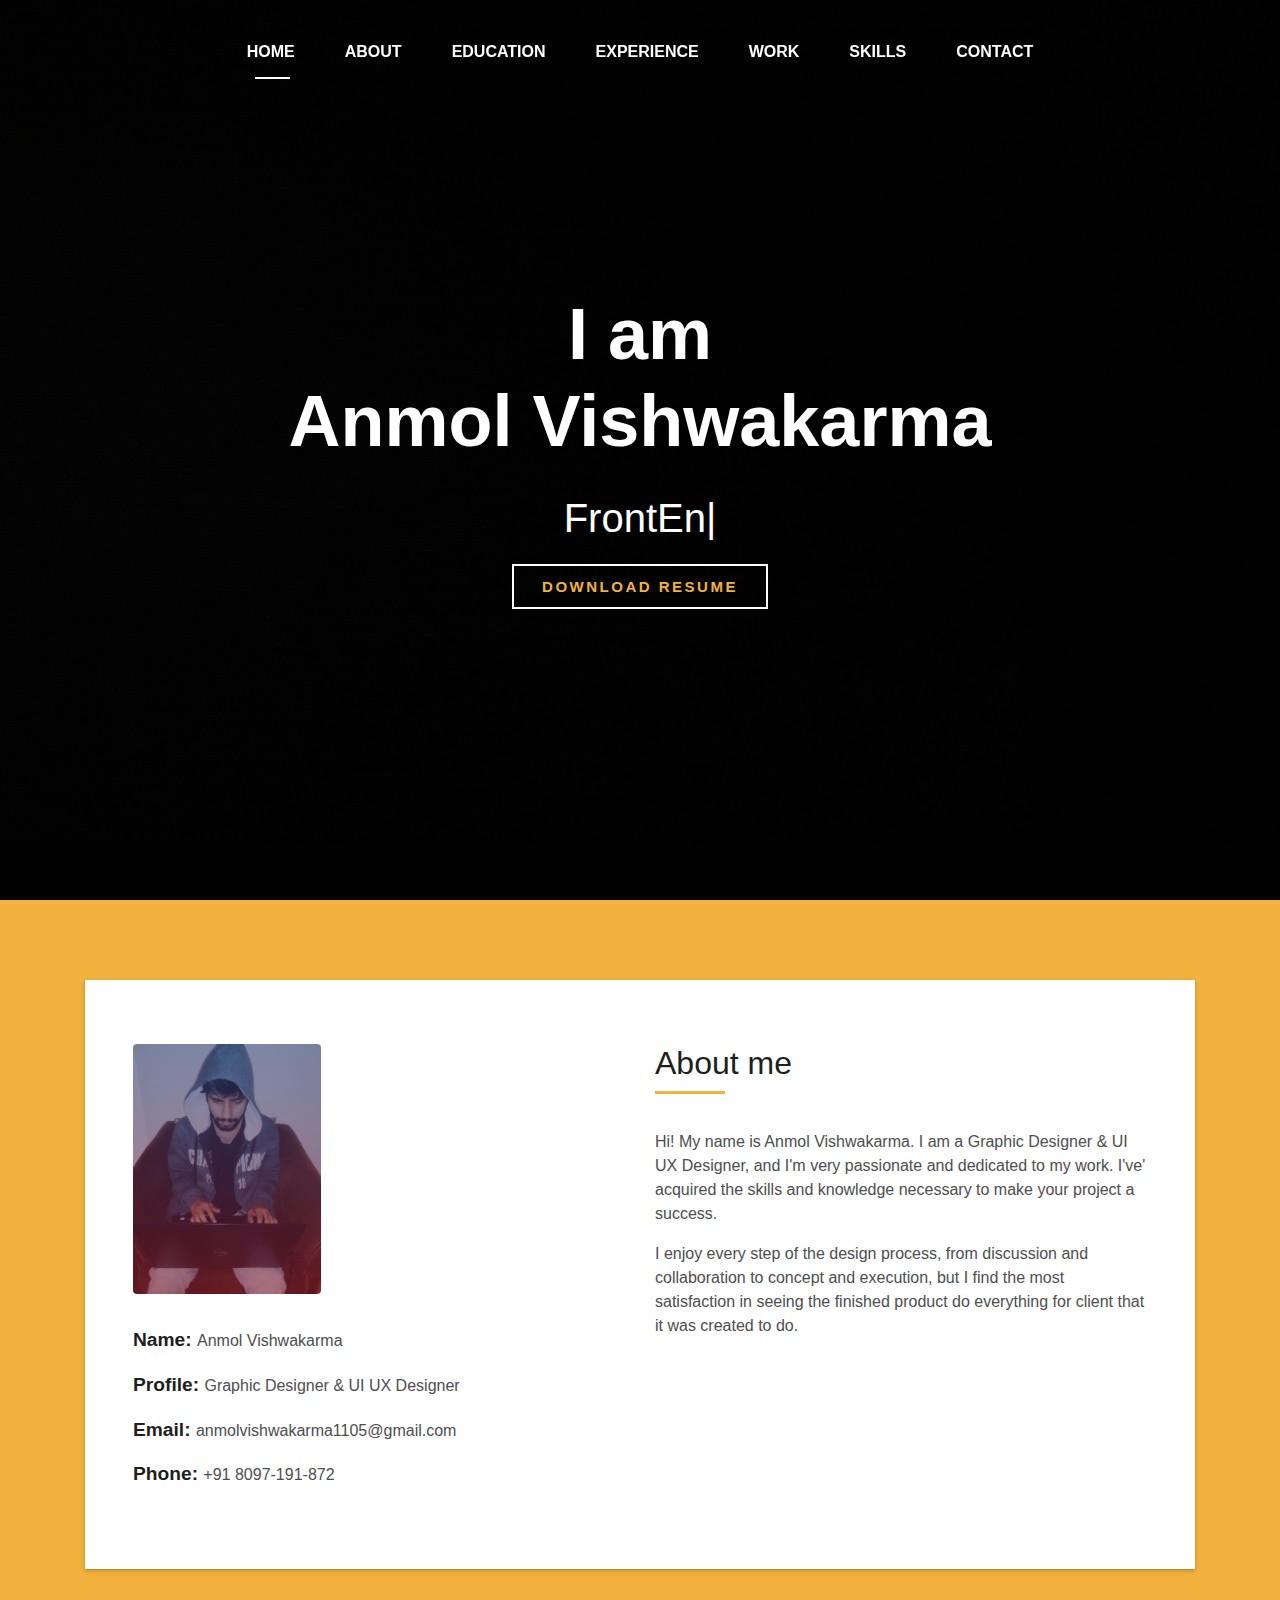
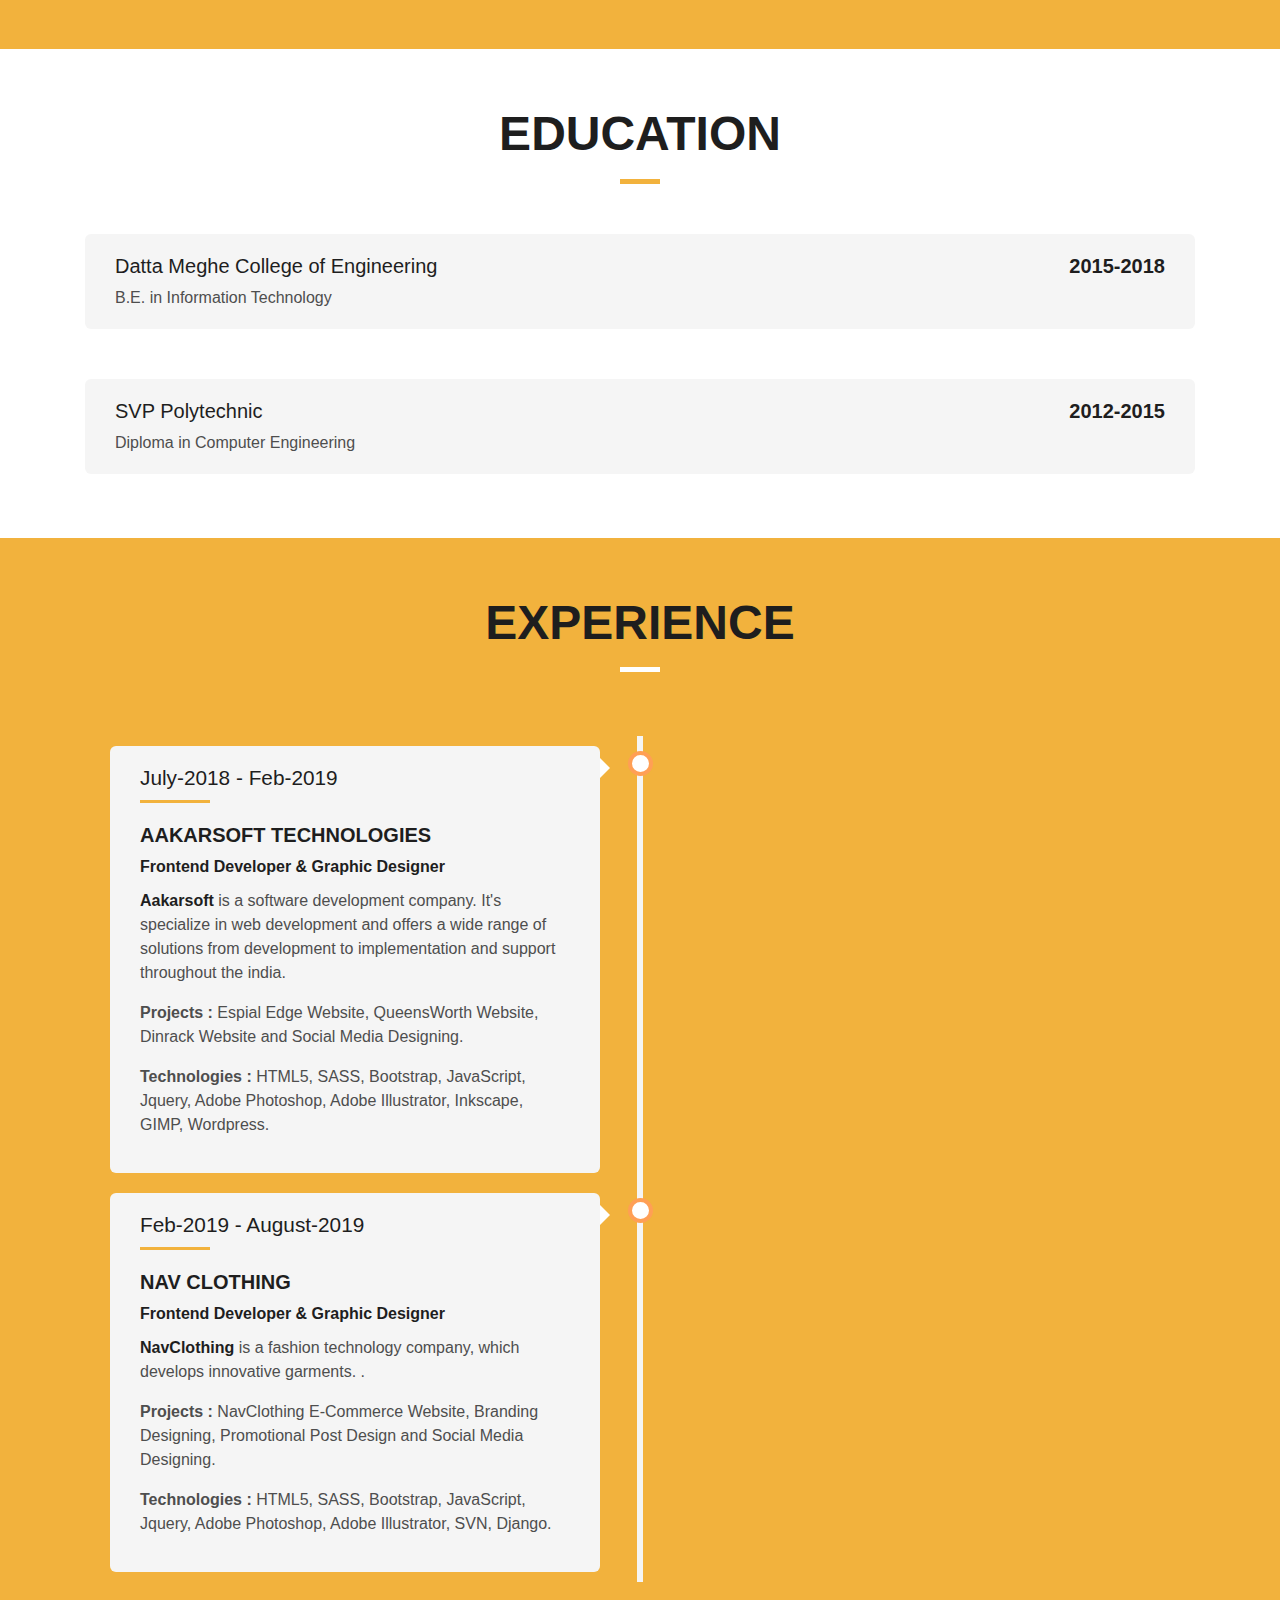
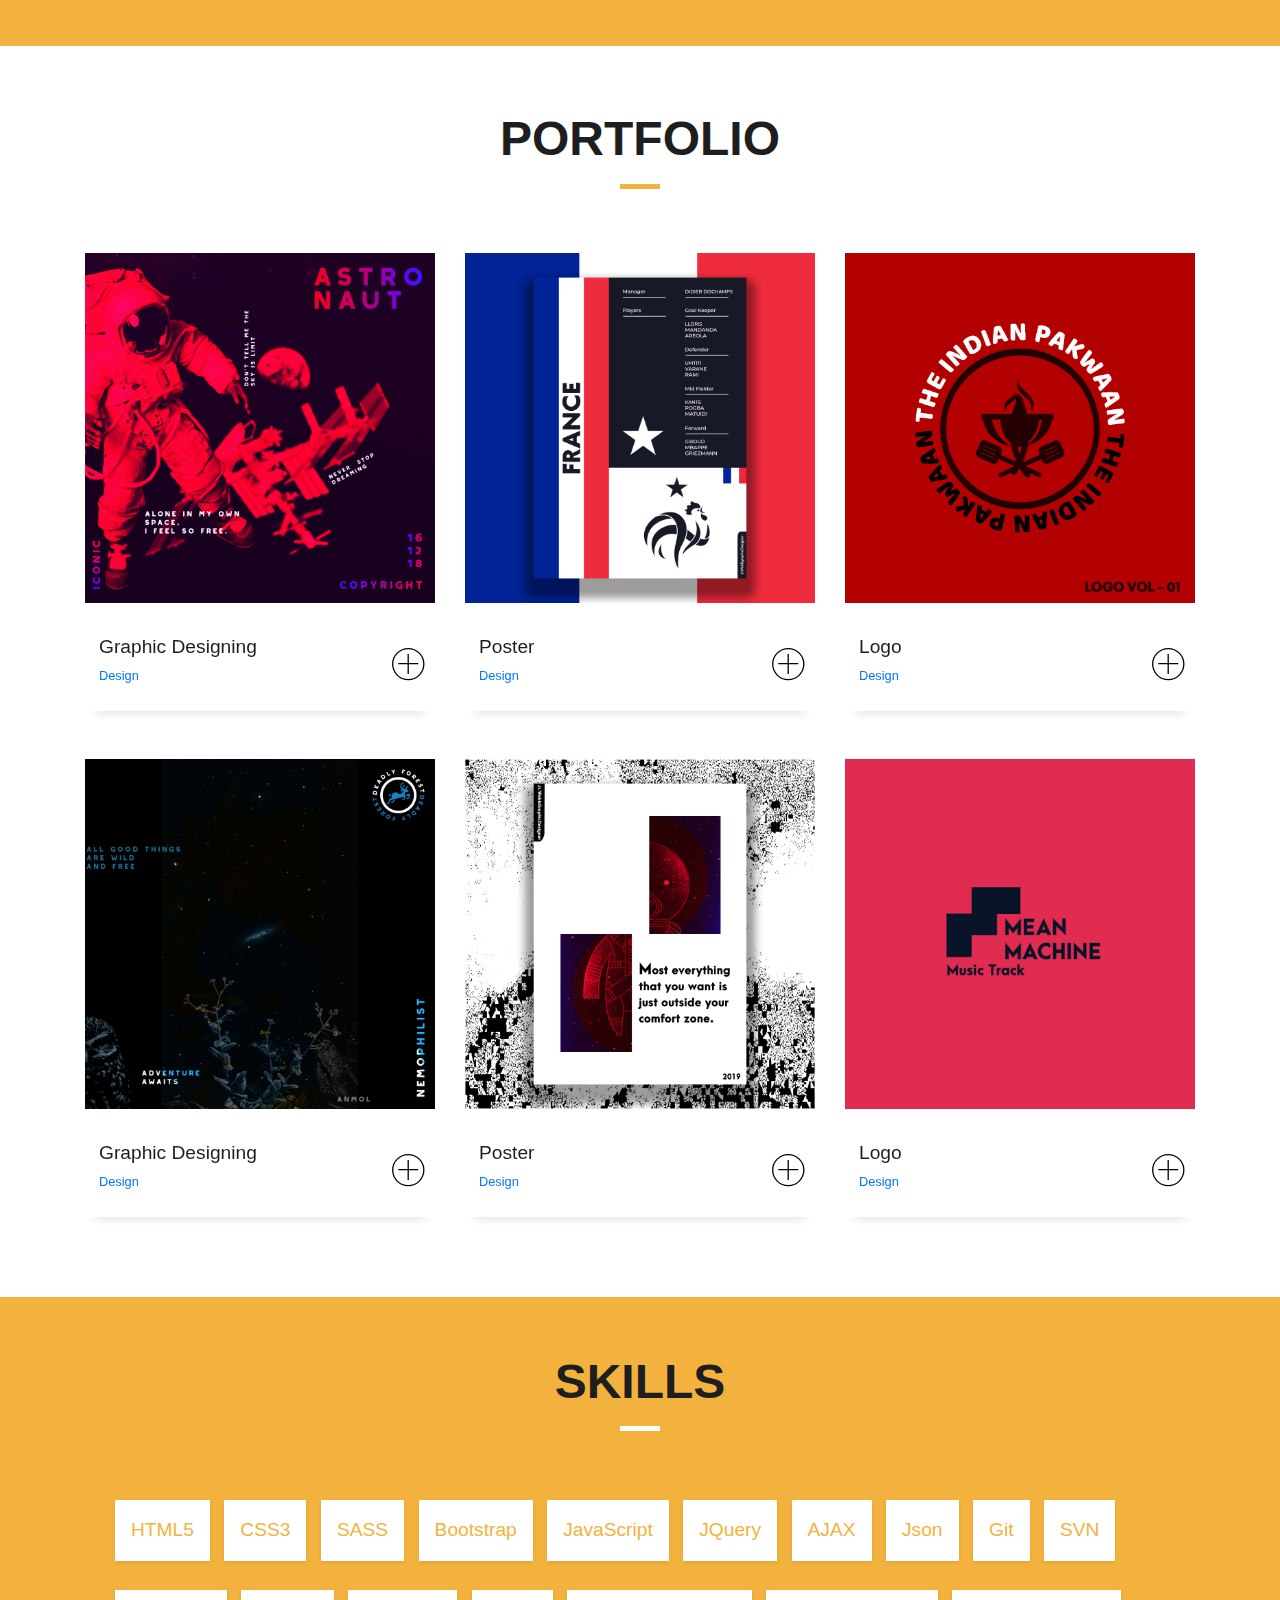
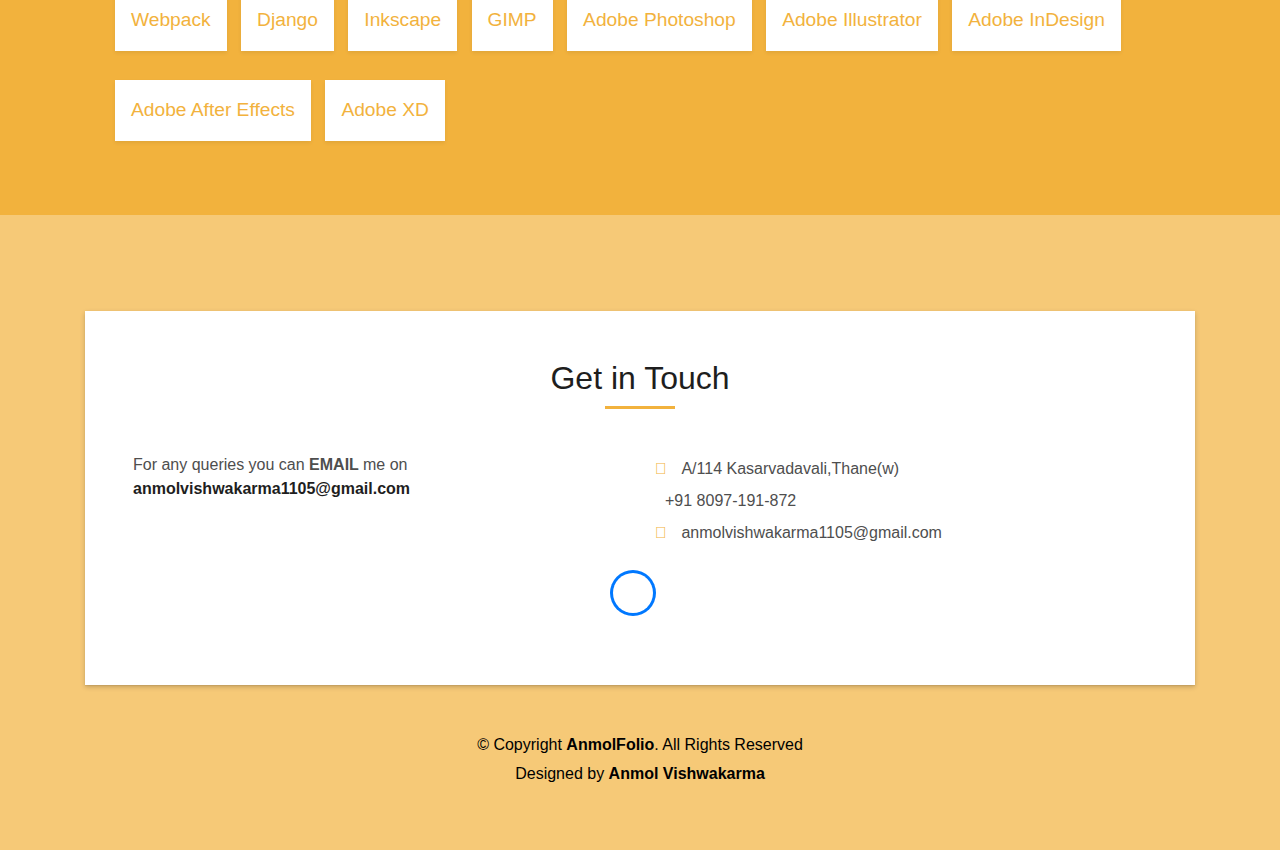
==== commit dbcdc270: "Add files via upload" ====
--- a/index.html
+++ b/index.html
@@ -3,7 +3,7 @@
 
 <head>
     <meta charset="utf-8">
-    <title>AnmolFolio</title>
+    <title>AnmolFolio - Graphic & UI UX Designer</title>
     <meta content="width=device-width, initial-scale=1.0" name="viewport">
     <meta content="" name="keywords">
     <meta content="" name="description">
